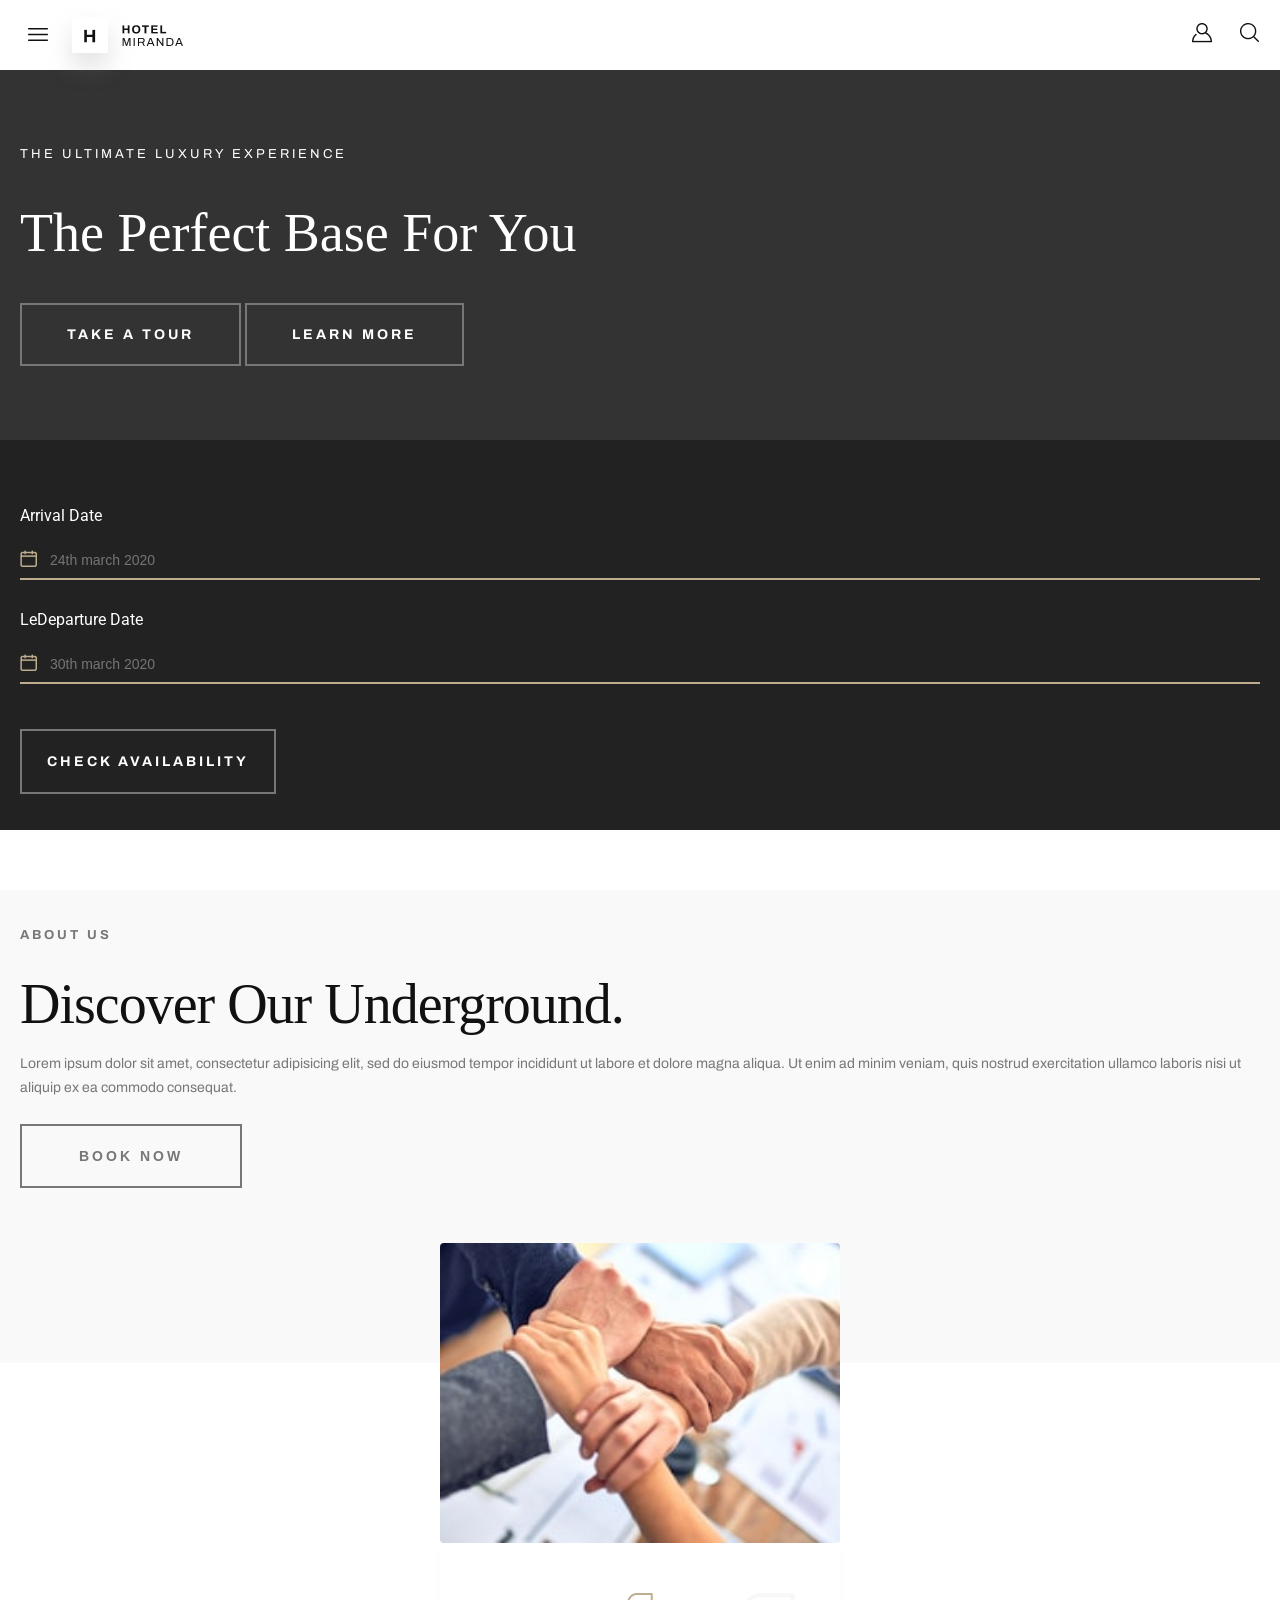
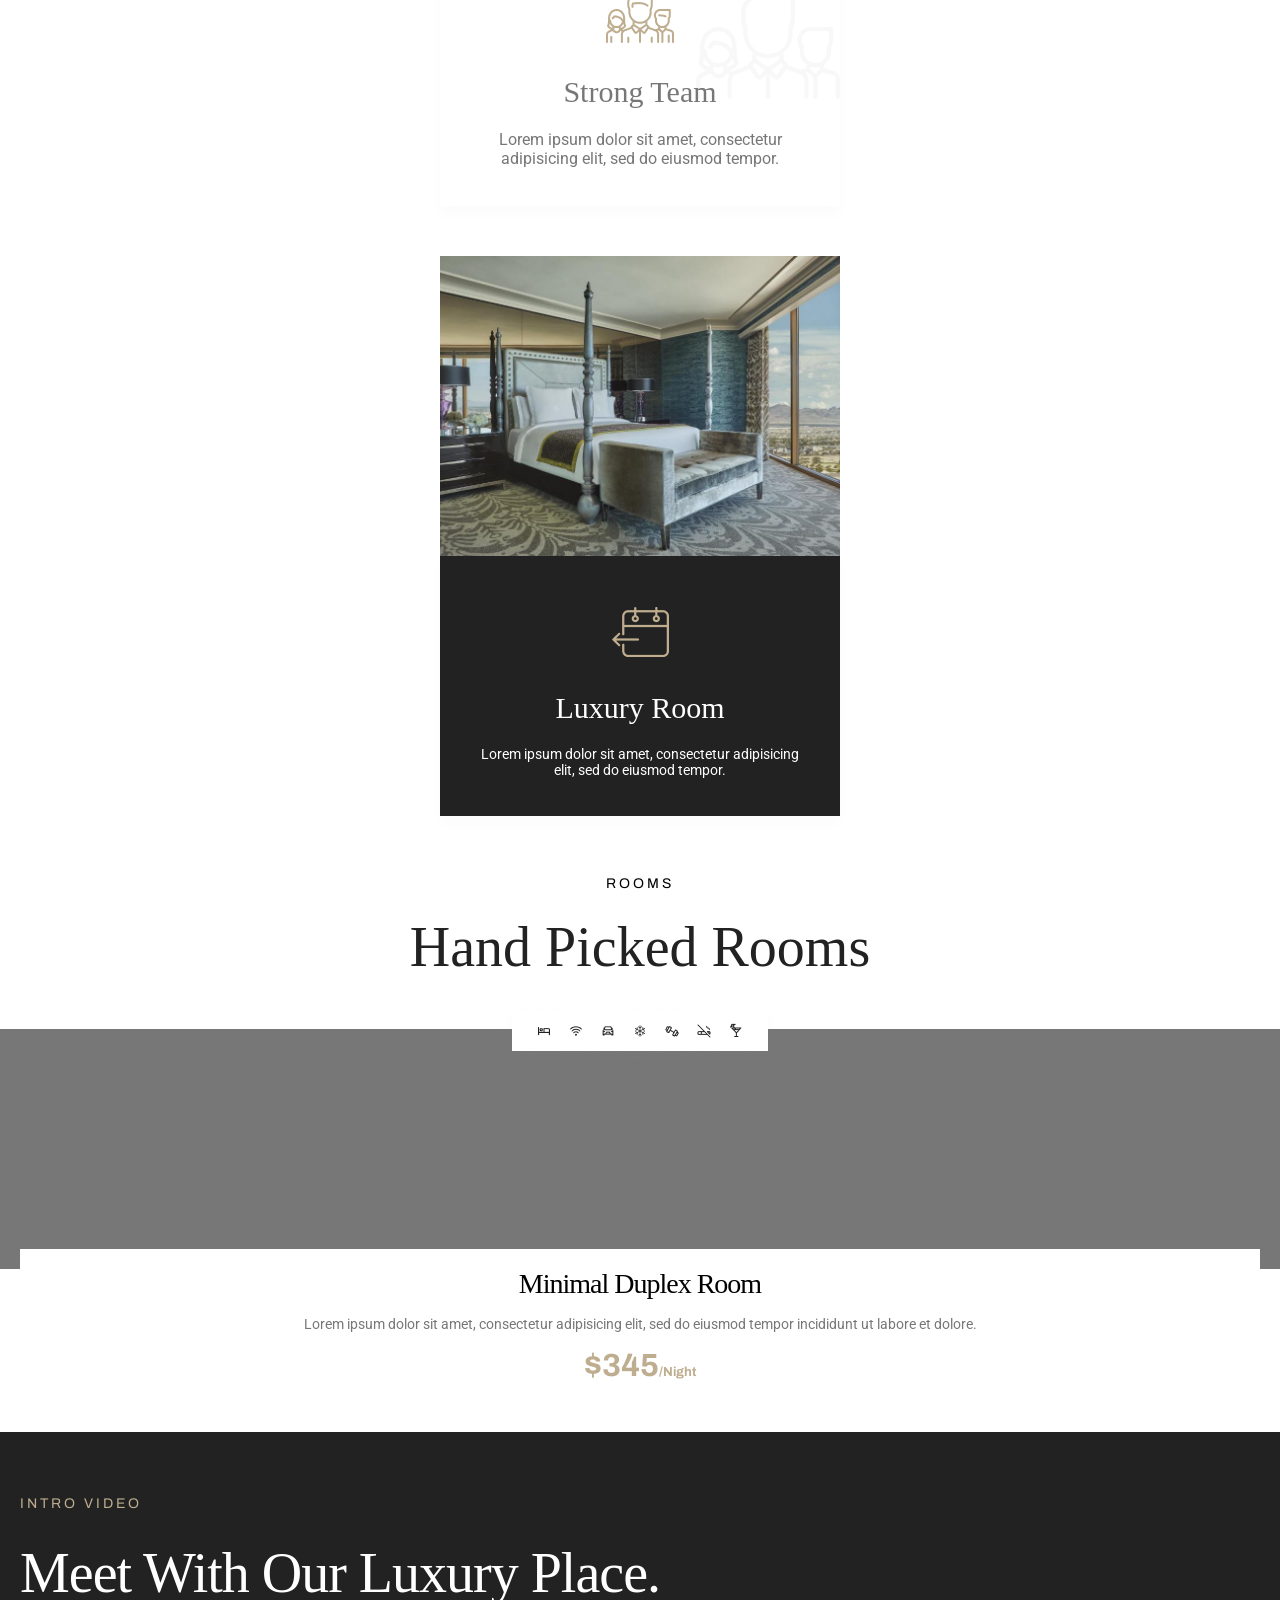
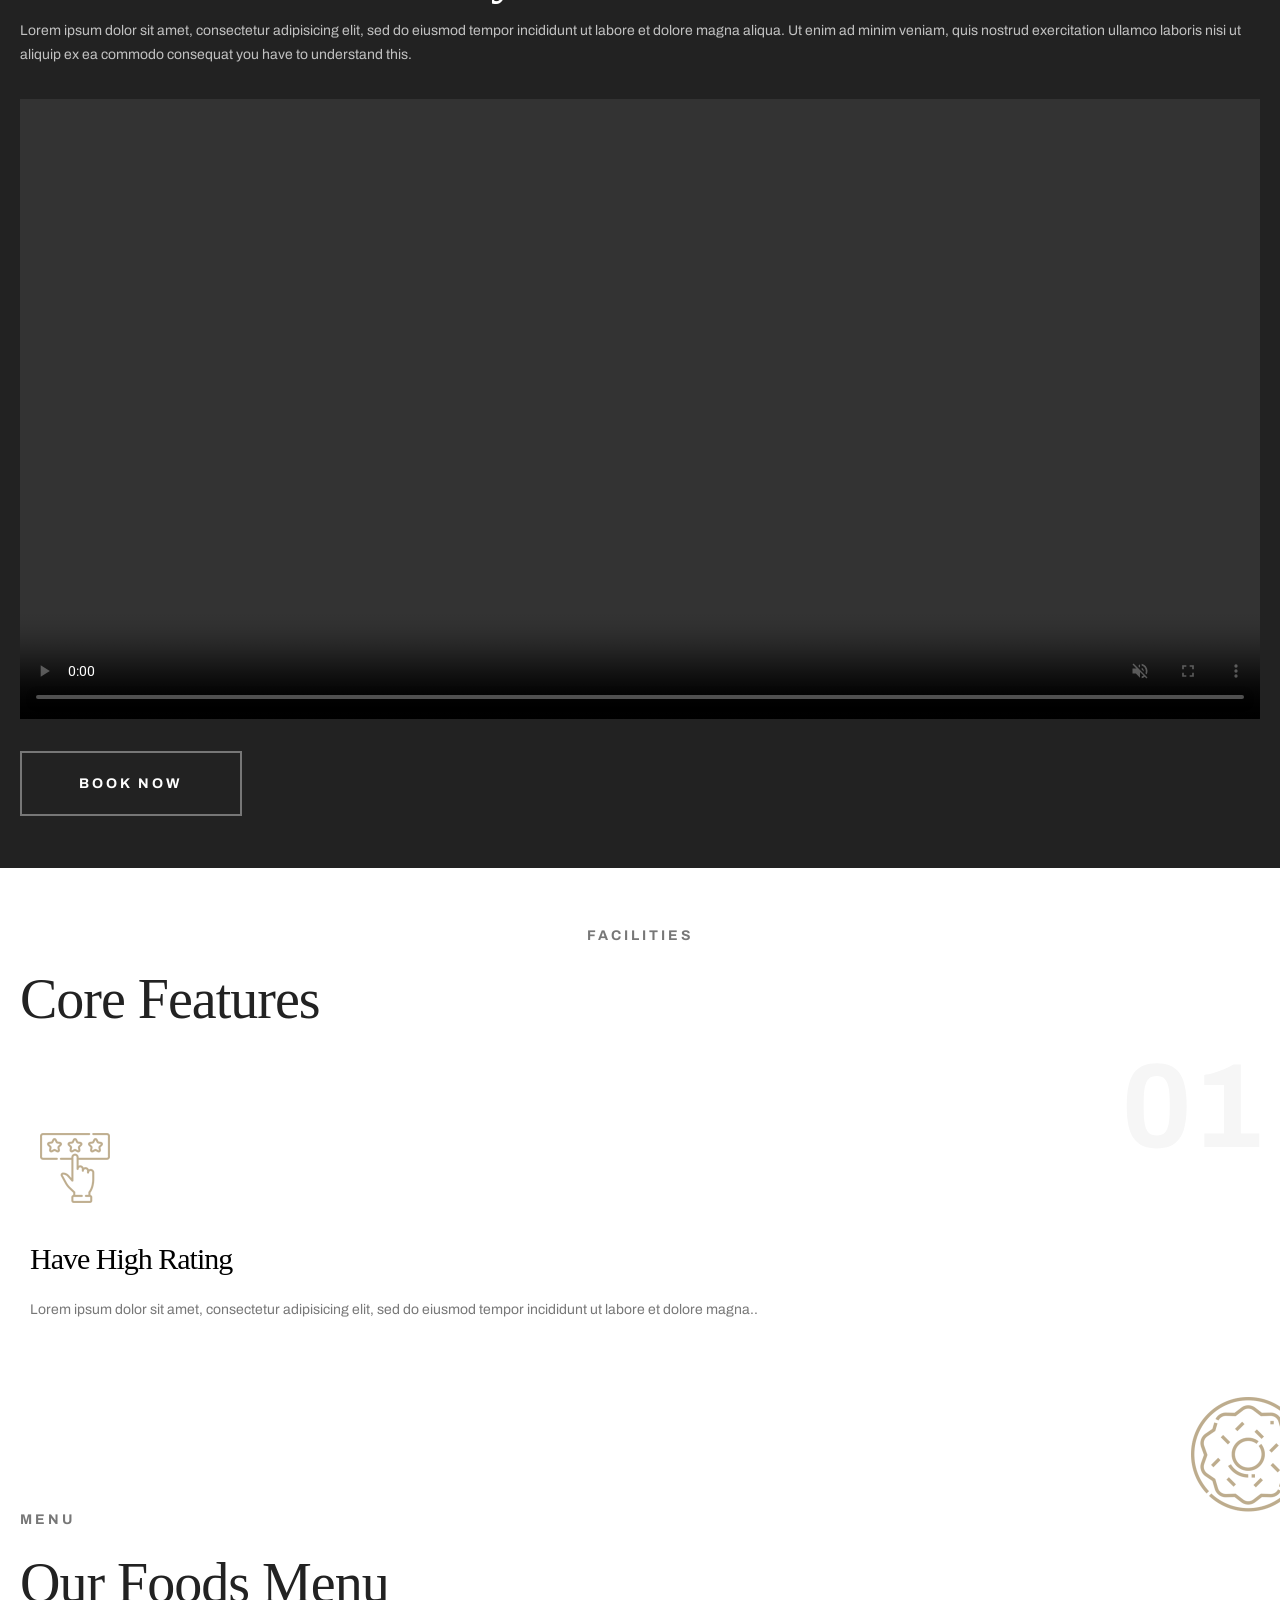
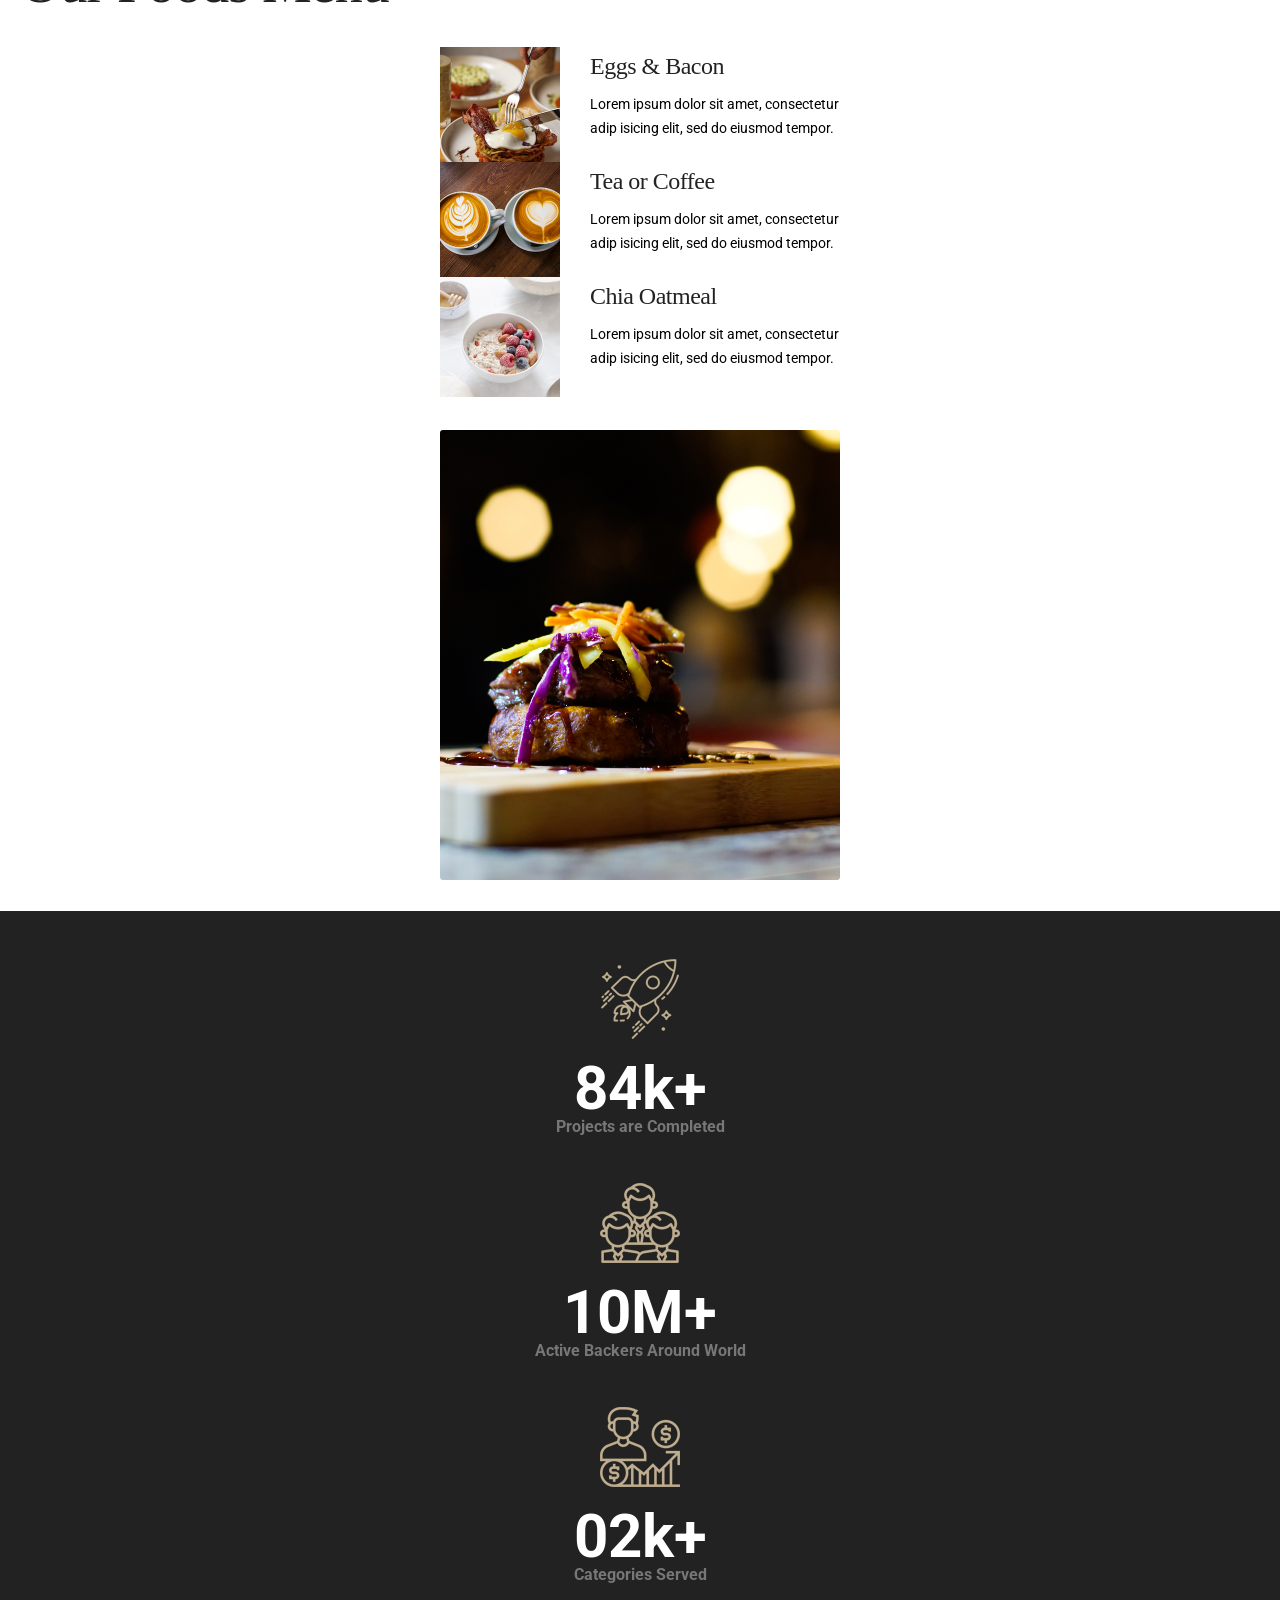
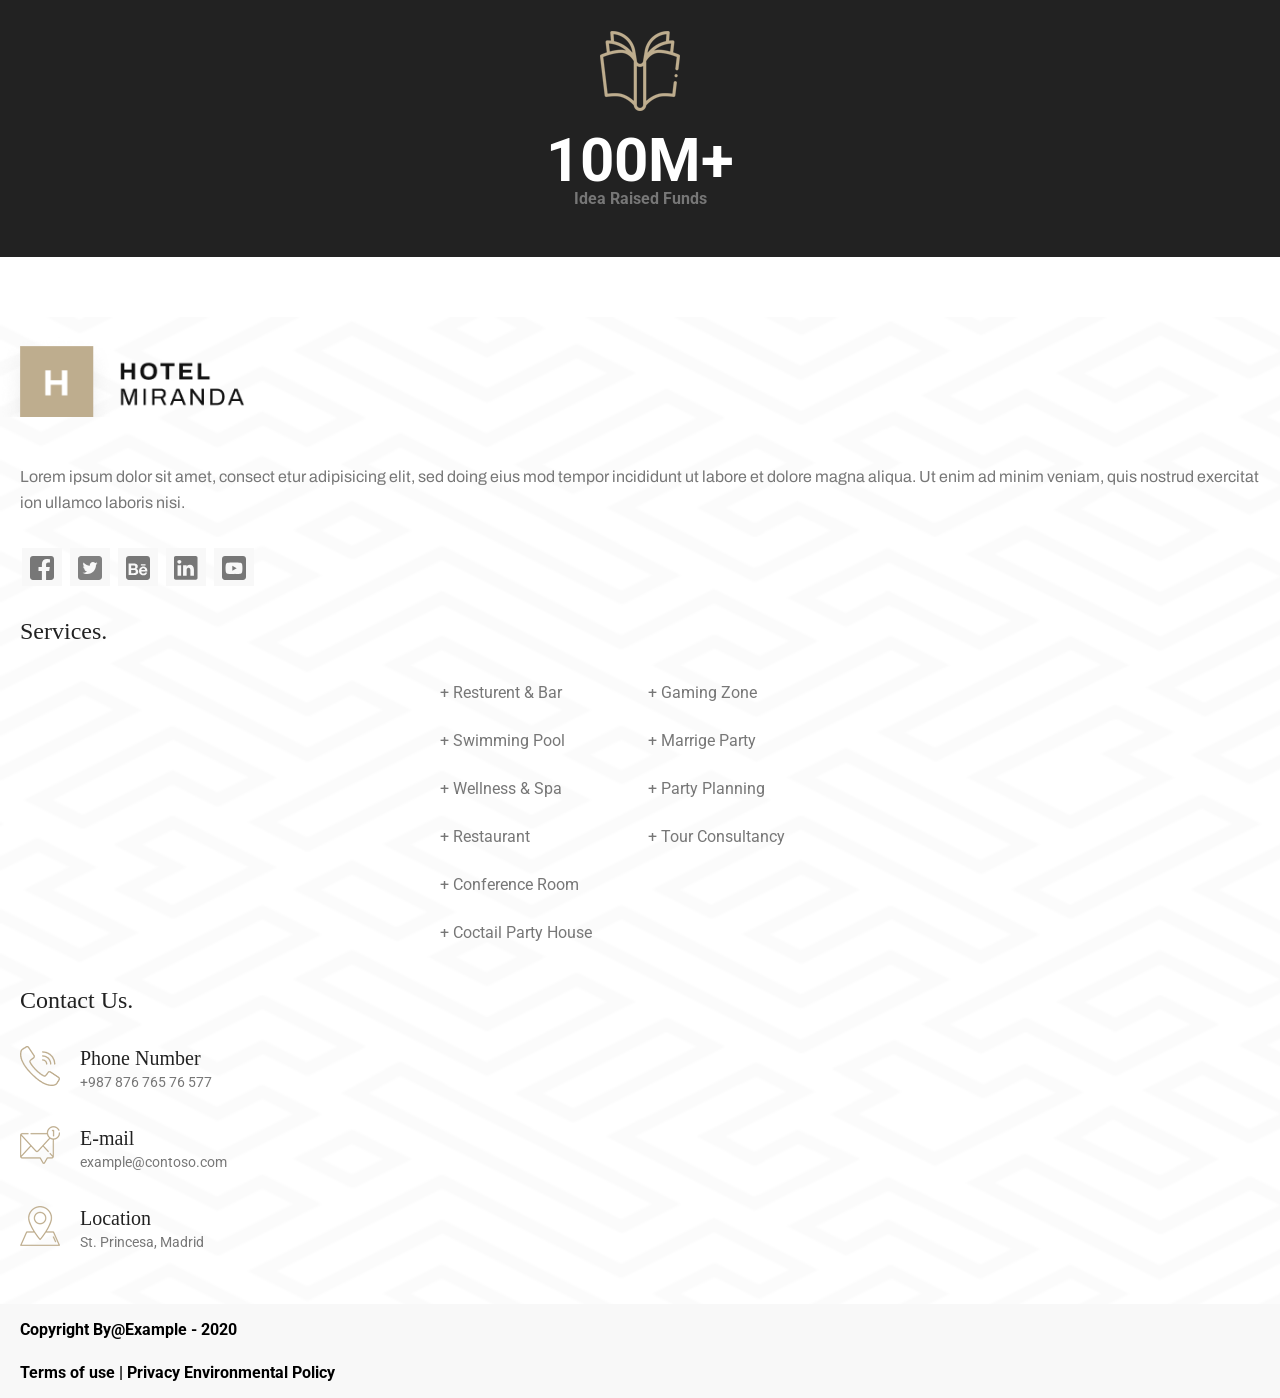
==== public/index.html @ 64ba8efc "Adds images and video" ====
<!DOCTYPE html>
<html lang="en">
  <head>
    <meta charset="UTF-8" />
    <meta http-equiv="X-UA-Compatible" content="IE=edge" />
    <meta name="viewport" content="width=device-width, initial-scale=1.0" />
    <link rel="stylesheet" href="../src/styles/css/style.css">
    <title>Hotel Miranda</title>
  </head>
  <body>
    <div class="navbar">
      <img class="navbar__burger" src="../src/assets/icons/menu-burger.png" />
      <img class="navbar__close hidden" src="../src/assets/icons/menu-close.png"/>
      <div class="navbar__logo__bg">
        <img class="navbar__logo__bg__h" src="../src/assets/icons/h.png" alt="logo">
      </div>
      <img class="navbar__logo__title" src="../src/assets/icons/navbar-miranda.png" alt="Hotel Miranda">
      <img class="navbar__user" src="../src/assets/icons/user.png" alt="user logo">
      <img class="navbar__search" src="../src/assets/icons/search.png" alt="search">
      <ul class="navbar__menu hidden">
        <a class="navbar__menu__a" href="#about-us">
          <li class="navbar__menu__li">About Us</li>
        </a>
        <a class="navbar__menu__a" href="#rooms">
          <li class="navbar__menu__li">Rooms</li>
        </a>
        <a class="navbar__menu__a" href="">
          <li class="navbar__menu__li">Offers</li>
        </a>
        <a class="navbar__menu__a" href="">
          <li class="navbar__menu__li">Contact</li>
        </a>
      </ul>
    </div>
    <div class="welcome">
      <p class="welcome__p1">THE ULTIMATE LUXURY EXPERIENCE</p>
      <P class="welcome__p2">The Perfect Base For You</P>
      <button class="welcome__btn welcome__btn--default">TAKE A TOUR</button>
      <button class="welcome__btn">LEARN MORE</button>
    </div>
    <div class="availability">
      <form class="availability__form" action="#">
        <label class="availability__form__label" for="arrival">Arrival Date</label>
        <img src="../src/assets/icons/calendar.png" alt="calendar">
        <input class="availability__form__input" type="text" id="arrival" name="arrival" placeholder="24th march 2020" onfocus="(this.type='date')" onblur="if(this.value==''){this.type='text'}">
        <label class="availability__form__label" for="departure">LeDeparture Date</label>
        <img src="../src/assets/icons/calendar.png" alt="calendar">
        <input class="availability__form__input" type="text" id="departure" name="departure" placeholder="30th march 2020" onfocus="(this.type='date')" onblur="if(this.value==''){this.type='text'}">
        <button class="availability__form__btn" type="none">CHECK AVAILABILITY</button>
      </form>
    </div>
    <div class="about__us" id="about-us">
      <div class="about__us__container1">
        <p class="about__us__container1__p1">ABOUT US</p>
        <p class="about__us__container1__p2">Discover Our Underground.</p>
        <p class="about__us__container1__p3">Lorem ipsum dolor sit amet, consectetur adipisicing 
          elit, sed do eiusmod tempor incididunt ut labore et 
          dolore magna aliqua. Ut enim ad minim veniam, quis 
          nostrud exercitation ullamco laboris nisi ut aliquip ex 
          ea commodo consequat.</p>
          <button class="about__us__container1__btn">BOOK NOW</button>
      </div>
      <div class="about__us__container2">
        <div class="about__us__container2__div about__us__container2__div--img"></div>
        <div class="about__us__container2__div about__us__container2__div--info">
          <img src="../src/assets/icons/team.png" alt="team">
          <p class="about__us__container2__div__p1">Strong Team</p>
          <p class="about__us__container2__div__p2">Lorem ipsum dolor sit amet, consectetur adipisicing elit, sed do eiusmod tempor.</p>
        </div>
      </div>
    </div>
    <div class="rooms" id="rooms">
      <div class="rooms__container1">
        <div class="rooms__container1__div rooms__container1__div--img"></div>
        <div class="rooms__container1__div rooms__container1__div--info">
          <img src="../src/assets/icons/calendar-large.png" alt="team">
          <p class="rooms__container1__div__p1">Luxury Room</p>
          <p class="rooms__container1__div__p2">Lorem ipsum dolor sit amet, consectetur adipisicing elit, sed do eiusmod tempor.</p>
        </div>
      </div>
      <div class="rooms__container2">
        <p class="rooms__container2__p1">ROOMS</p>
        <p class="rooms__container2__p2">Hand Picked Rooms</p>
        <img class="rooms__container2__img" src="../src/assets/icons/room-services.png" alt="">
        <div class="rooms__container2__slider"></div>
        <div class="rooms__container2__description">
          <p class="rooms__container2__description__p1">Minimal Duplex Room</p>
          <p class="rooms__container2__description__p2">Lorem ipsum dolor sit amet, consectetur adipisicing elit, sed do eiusmod tempor incididunt ut labore et dolore.</p>
          <p class="rooms__container2__description__p3">$345<label class="rooms__container2__description__p3--mini">/Night</label></p>
        </div>
      </div>
    </div>
    <div class="video">
      <p class="video__p1">INTRO VIDEO</p>
      <p class="video__p2">Meet With Our Luxury Place.</p>
      <p class="video__p3">Lorem ipsum dolor sit amet, consectetur adipisicing 
        elit, sed do eiusmod tempor incididunt ut labore et 
        dolore magna aliqua. Ut enim ad minim veniam, quis 
        nostrud exercitation ullamco laboris nisi ut aliquip ex 
        ea commodo consequat you have to understand this.</p>
      <video class="video__intro" src="../src/assets/video/intro.mp4" muted controls width="320"></video>
      <button class="video__btn">BOOK NOW</button>
    </div>
    <div class="facilities">
      <p class="facilities__p1">FACILITIES</p>
      <p class="facilities__p2">Core Features</p>
      <div class="facilities__container">
        <img class="facilities__container__img" src="../src/assets/icons/stars.png" alt="">
        <p class="facilities__container__p1">Have High Rating</p>
        <p class="facilities__container__p2">Lorem ipsum dolor sit amet, consectetur 
          adipisicing elit, sed do eiusmod tempor 
          incididunt ut labore et dolore magna..</p>
      </div>
    </div>
    <div class="menu">
      <div class="menu__img1"></div>
      <p class="menu__p1">MENU</p>
      <p class="menu__p2">Our Foods Menu</p>
      <div class="menu__div1">
        <div class="menu__div1__food">
          <img class="menu__div1__food__img" src="../src/assets/img/menu-bacon2.jpeg" alt="Eggs and bacon">
          <p class="menu__div1__food__p1">Eggs & Bacon</p>
          <p class="menu__div1__food__p2">Lorem ipsum dolor sit amet, consectetur adip isicing elit, sed do eiusmod tempor.</p>
        </div>
        <div class="menu__div1__food">
          <img class="menu__div1__food__img" src="../src/assets/img/menu-coffee.jpeg" alt="Coffee cups">
          <p class="menu__div1__food__p1">Tea or Coffee</p>
          <p class="menu__div1__food__p2">Lorem ipsum dolor sit amet, consectetur adip isicing elit, sed do eiusmod tempor.</p>
        </div>
        <div class="menu__div1__food">
          <img class="menu__div1__food__img" src="../src/assets/img/menu-oatmeal.jpeg" alt="Oatmeal">
          <p class="menu__div1__food__p1">Chia Oatmeal</p>
          <p class="menu__div1__food__p2">Lorem ipsum dolor sit amet, consectetur adip isicing elit, sed do eiusmod tempor.</p>
        </div>
      </div>
      <div class="menu__div2"></div>
    </div>
    <div class="counter">
      <div class="counter__div">
        <img src="../src/assets/icons/spaceship.png" alt="">
        <p class="counter__div__p1">84k+</p>
        <p class="counter__div__p2">Projects are Completed</p>
      </div>
      <div class="counter__div">
        <img src="../src/assets/icons/team-main.png" alt="">
        <p class="counter__div__p1">10M+</p>
        <p class="counter__div__p2">Active Backers Around World</p>
      </div>
      <div class="counter__div">
        <img src="../src/assets/icons/grow.png" alt="">
        <p class="counter__div__p1">02k+</p>
        <p class="counter__div__p2">Categories Served</p>
      </div>
      <div class="counter__div">
        <img src="../src/assets/icons/book.png" alt="">
        <p class="counter__div__p1">100M+</p>
        <p class="counter__div__p2">Idea Raised Funds</p>
      </div>
    </div>
    <div class="footer">
      <div class="footer__logo"></div>
      <p class="footer__description">
        Lorem ipsum dolor sit amet, consect etur 
        adipisicing elit, sed doing eius mod tempor 
        incididunt ut labore et dolore magna aliqua. Ut 
        enim ad minim veniam, quis nostrud exercitat 
        ion ullamco laboris nisi.
      </p>
      <div class="footer__social">
        <div class="footer__social__div">
          <img src="../src/assets/icons/social-fb.svg" alt="facebook">
        </div>
        <div class="footer__social__div">
          <img src="../src/assets/icons/social-tw.svg" alt="twitter">
        </div>
        <div class="footer__social__div">
          <img src="../src/assets/icons/social-be.svg" alt="behance">
        </div>
        <div class="footer__social__div">
          <img src="../src/assets/icons/social-in.svg" alt="linkedin">
        </div>
        <div class="footer__social__div">
          <img src="../src/assets/icons/social-yt.svg" alt="youtube">
        </div>
      </div>
      <p class="footer__title">Services.</p>
      <ul>
        <li>+ Resturent & Bar</li>
        <li>+ Swimming Pool</li>
        <li>+ Wellness & Spa</li>
        <li>+ Restaurant</li>
        <li>+ Conference Room</li>
        <li>+ Coctail Party House</li>
        <li>+ Gaming Zone</li>
        <li>+ Marrige Party</li>
        <li>+ Party Planning</li>
        <li>+ Tour Consultancy</li>
        <li style="opacity: 0;">.</li>
      </ul>
      <p class="footer__title">Contact Us.</p>
      <div class="footer__contact">
        <img src="../src/assets/icons/phone.png" alt="phone logo">
        <p class="footer__contact__p1">Phone Number</p>
        <p class="footer__contact__p2">+987 876 765 76 577</p>
      </div>
      <div class="footer__contact">
        <img src="../src/assets/icons/message.png" alt="phone logo">
        <p class="footer__contact__p1">E-mail</p>
        <p class="footer__contact__p2">example@contoso.com</p>
      </div>
      <div class="footer__contact">
        <img src="../src/assets/icons/map.png" alt="phone logo">
        <p class="footer__contact__p1">Location</p>
        <p class="footer__contact__p2">St. Princesa, Madrid</p>
      </div>
    </div>
    <div class="footer__copyright">
      <p class="footer__copyright__p1">Copyright By@Example - 2020</p>
      <p>Terms of use | Privacy Environmental Policy</p>
    </div>
  </body>
</html>
---- src/styles/css/style.css ----
@import url("https://fonts.googleapis.com/css2?family=Archivo:wght@400;700&family=Old+Standard+TT:wght@400;700&family=Roboto:wght@400;700&display=swap");
* {
  /* border: 0.1px solid; */
  box-sizing: border-box;
  margin: 0;
  padding: 0;
  --archivo-font: "Archivo", sans-serif;
  --roboto-font: "Roboto", sans-serif;
  --tt-font: "Old Standard TT", serif;
  --white-color: #FFFFFF;
  --darkwhite-color: #F8F8F8;
  --darkestwhite-color: #F9F9F9;
  --black-color: #111111;
  --darkgray-color: #222222;
  --gray-color: #333333;
  --lightgray-color: #777777;
  --lightestgray-color: #C2C2C2;
  --gold-color: #BEAD8E;
}

body {
  min-width: 320px;
  font-family: var(--tt-font);
}

.hidden {
  display: none;
}

.navbar {
  width: 100%;
  height: 70px;
  top: 0;
  background: var(--white-color);
  box-shadow: 0px 4px 4px rgba(0, 0, 0, 0.29);
}

.navbar__burger {
  position: absolute;
  margin: 28px;
}

.navbar__close {
  position: absolute;
  width: 32px;
  height: 32px;
  margin: 20px;
}

.navbar__logo__bg {
  position: absolute;
  width: 36px;
  height: 36px;
  margin: 17px 72px;
  background: var(--white-color);
  box-shadow: 0px 14px 24px rgba(139, 139, 139, 0.25);
}

.navbar__logo__bg__h {
  padding: 11.5px;
}

.navbar__logo__title {
  margin: 25px 122px;
}

.navbar__user {
  position: absolute;
  top: 23px;
  right: 68px;
}

.navbar__search {
  position: absolute;
  top: 23px;
  right: 20px;
}

.navbar__menu {
  background-color: white;
}

.navbar__menu__li {
  list-style: none;
  color: var(--black-color);
  margin: 21px;
}

.navbar__menu__a {
  text-decoration: none;
  font-family: var(--archivo-font);
}

.welcome {
  background-color: var(--gray-color);
  color: var(--white-color);
  padding: 20px 20px 50px 20px;
}
.welcome__p1 {
  width: 90%;
  font-family: var(--archivo-font);
  font-size: 13px;
  letter-spacing: 3px;
  line-height: 18px;
  padding: 55px 0 40px 0;
}
.welcome__p2 {
  font-size: 54px;
  line-height: 60px;
  padding-bottom: 40px;
}
.welcome__btn {
  padding: 22px 45px;
  margin-bottom: 24px;
  font-family: var(--archivo-font);
  font-size: 14px;
  font-weight: 700;
  letter-spacing: 3px;
  background-color: var(--gray-color);
  border: 2px solid var(--lightgray-color);
  color: var(--white-color);
}
.welcome__btn:hover {
  background-color: var(--gold-color);
  border: 2px solid var(--gold-color);
}

.availability {
  background-color: var(--darkgray-color);
  color: var(--white-color);
  font-family: var(--roboto-font);
  padding: 0 20px 0 20px;
}
.availability__form {
  padding: 36px 0;
}
.availability__form__label {
  display: block;
  margin-top: 30px;
  margin-bottom: 25px;
}
.availability__form img {
  position: absolute;
}
.availability__form__input {
  width: 100%;
  background-color: var(--darkgray-color);
  color: var(--gold-color);
  border: none;
  border-bottom: 2px solid var(--gold-color);
  padding-bottom: 10px;
  padding-left: 30px;
  font-size: 14px;
}
.availability__form__btn {
  background-color: var(--darkgray-color);
  color: var(--white-color);
  font-family: var(--archivo-font);
  font-size: 14px;
  font-weight: 700;
  letter-spacing: 3px;
  border: 2px solid var(--lightgray-color);
  margin-top: 45px;
  padding: 23px 25px;
}
.availability__form__btn:hover {
  background-color: var(--gold-color);
  border: 2px solid var(--gold-color);
}

.about__us {
  margin-top: 60px;
  font-family: var(--archivo-font);
  color: var(--lightgray-color);
}
.about__us__container1 {
  background-color: var(--darkestwhite-color);
  padding: 38px 20px 175px 20px;
}
.about__us__container1__p1 {
  font-size: 13px;
  letter-spacing: 3px;
  font-weight: 700;
}
.about__us__container1__p2 {
  font-family: var(--tt-font);
  color: var(--black-color);
  font-size: 56px;
  margin-top: 30px;
  letter-spacing: -1px;
}
.about__us__container1__p3 {
  font-size: 14px;
  line-height: 24px;
  margin-top: 16px;
}
.about__us__container1__btn {
  font-size: 14px;
  font-weight: 700;
  letter-spacing: 3px;
  padding: 22px 57px;
  border: 2px solid var(--lightgray-color);
  background-color: var(--darkestwhite-color);
  color: var(--lightgray-color);
  margin-top: 24px;
}
.about__us__container1__btn:hover {
  color: var(--white-color);
  background-color: var(--gold-color);
  border: 2px solid var(--gold-color);
}
.about__us__container2 {
  background-color: var(--white-color);
  padding: 50px;
}
.about__us__container2__div {
  max-width: 400px;
  margin: 0 auto;
}
.about__us__container2__div--img {
  background-image: url(../../../src/assets/img/strong-team.jpeg);
  background-repeat: no-repeat;
  background-size: cover;
  background-position: bottom;
  border-radius: 4px;
  height: 300px; /*********************************************************** REPLACE WITH PHOTO */
  background-color: var(--lightgray-color);
  margin-top: -170px;
}
.about__us__container2__div--info {
  background-image: url("../../../src/assets/icons/team-bg.png");
  background-repeat: no-repeat;
  background-position: right 50px;
  text-align: center;
  padding: 50px 35px 38px 35px;
  box-shadow: 0px 8px 16px rgba(34, 34, 34, 0.02);
}
.about__us__container2__div__p1 {
  font-family: var(--tt-font);
  font-size: 30px;
  margin-top: 29px;
  margin-bottom: 21px;
}
.about__us__container2__div__p2 {
  font-family: var(--roboto-font);
}

.rooms__container1 {
  background-color: var(--white-color);
  color: var(--white-color);
  padding: 0 50px;
}
.rooms__container1__div {
  max-width: 400px;
  margin: 0 auto;
}
.rooms__container1__div--img {
  background-image: url(../../../src/assets/img/room-luxury.jpeg);
  background-repeat: no-repeat;
  background-size: cover;
  background-position: center;
  height: 300px; /*********************************************************** REPLACE WITH PHOTO */
  background-color: var(--lightgray-color);
}
.rooms__container1__div--info {
  background-color: var(--darkgray-color);
  text-align: center;
  padding: 50px 35px 38px 35px;
  box-shadow: 0px 8px 16px rgba(34, 34, 34, 0.02);
}
.rooms__container1__div__p1 {
  font-family: var(--tt-font);
  font-size: 30px;
  margin-top: 29px;
  margin-bottom: 21px;
}
.rooms__container1__div__p2 {
  font-family: var(--roboto-font);
  font-size: 14px;
}
.rooms__container2 {
  text-align: center;
  padding-top: 60px;
}
.rooms__container2__p1 {
  font-family: var(--archivo-font);
  font-size: 14px;
  letter-spacing: 3px;
  padding-bottom: 24px;
}
.rooms__container2__p2 {
  color: var(--darkgray-color);
  font-size: 56px;
  margin-bottom: 24px;
}
.rooms__container2__slider {
  background-color: var(--lightgray-color);
  height: 240px;
  margin-top: -50px;
}
.rooms__container2__description {
  background-color: var(--white-color);
  padding: 19px 24px;
  margin: -20px 20px 30px 20px;
}
.rooms__container2__description__p1 {
  font-size: 28px;
  letter-spacing: -1px;
  margin-bottom: 12px;
}
.rooms__container2__description__p2 {
  color: var(--lightgray-color);
  font-family: var(--roboto-font);
  font-size: 14px;
  line-height: 24px;
  margin-bottom: 12px;
}
.rooms__container2__description__p3 {
  color: var(--gold-color);
  font-family: var(--archivo-font);
  font-weight: 700;
  font-size: 32px;
}
.rooms__container2__description__p3--mini {
  font-size: 13px;
}

.video {
  background-color: var(--darkgray-color);
  color: var(--white-color);
  font-size: 14px;
  padding: 64px 20px 52px;
}
.video__p1 {
  font-family: var(--archivo-font);
  color: var(--gold-color);
  letter-spacing: 3px;
  padding-bottom: 32px;
}
.video__p2 {
  font-size: 56px;
  line-height: 60px;
  letter-spacing: -1px;
  padding-bottom: 16px;
}
.video__p3 {
  color: var(--lightestgray-color);
  font-family: var(--archivo-font);
  line-height: 24px;
  padding-bottom: 32px;
}
.video__intro {
  display: block;
  min-width: 100%;
  background-color: var(--lightestgray-color);
  margin: 0 auto;
}
.video__btn {
  background-color: var(--darkgray-color);
  color: var(--white-color);
  font-family: var(--archivo-font);
  font-size: 14px;
  font-weight: 700;
  letter-spacing: 3px;
  border: 2px solid var(--lightgray-color);
  margin-top: 32px;
  padding: 23px 57px;
}
.video__btn:hover {
  background-color: var(--gold-color);
  border: 2px solid var(--gold-color);
}

.facilities {
  margin-top: 40px;
  padding: 20px;
}
.facilities__p1 {
  text-align: center;
  font-family: var(--archivo-font);
  font-size: 14px;
  font-weight: 700;
  letter-spacing: 3px;
  color: var(--lightgray-color);
  margin-bottom: 24px;
}
.facilities__p2 {
  font-size: 56px;
  letter-spacing: -1px;
  color: var(--darkgray-color);
}
.facilities__container {
  margin-top: 32px;
  padding: 10px;
  background-image: url(../../../src/assets/img/01-bg.svg);
  background-repeat: no-repeat;
  background-position: top right;
}
.facilities__container__img {
  padding: 60px 0 35px 10px;
}
.facilities__container__p1 {
  font-size: 30px;
  letter-spacing: -1px;
  padding-bottom: 26px;
}
.facilities__container__p2 {
  color: var(--lightgray-color);
  font-family: var(--archivo-font);
  font-size: 14px;
  padding-right: 75px;
}

.menu {
  padding: 115px 20px 0 20px;
  margin: 50px auto 0 auto;
  background-image: url(../../../src/assets/icons/donut.png);
  background-repeat: no-repeat;
  background-position: top right;
}
.menu__img {
  background-image: url(../../../src/assets/icons/donut.png);
}
.menu__p1 {
  font-family: var(--archivo-font);
  font-size: 14px;
  font-weight: 700;
  letter-spacing: 3px;
  color: var(--lightgray-color);
  margin-bottom: 24px;
}
.menu__p2 {
  font-size: 56px;
  letter-spacing: -1px;
  color: var(--darkgray-color);
  margin-bottom: 32px;
}
.menu__div1 {
  max-width: 400px;
  margin: 0 auto;
}
.menu__div1__food__img {
  position: absolute;
  width: 120px; /****************************************************************************** DELETE WITH PHOTO */
  height: 120px; /***************************************************************************** DELETE WITH PHOTO */
  background-color: var(--lightgray-color); /************************************************** DELETE WITH PHOTO */
  margin-bottom: 16px;
}
.menu__div1__food__p1 {
  padding-top: 6px;
  margin-left: 150px;
  color: var(--darkgray-color);
  font-size: 24px;
  letter-spacing: -0.5px;
}
.menu__div1__food__p2 {
  margin: 12px 0 22px 150px;
  font-family: var(--roboto-font);
  font-size: 14px;
  line-height: 24px;
}
.menu__div2 {
  background-image: url(../../../src/assets/img/dinner2.jpg);
  background-repeat: no-repeat;
  background-size: cover;
  background-position: bottom;
  border-radius: 3px;
  max-width: 400px;
  height: 450px; /********************************************************************************** DELETE WITH PHOTO */
  padding: 20px;
  margin: 60px auto 31px auto;
  background-color: var(--lightgray-color);
}

.counter {
  background-color: var(--darkgray-color);
  font-family: var(--roboto-font);
  text-align: center;
  padding-bottom: 50px;
  margin-bottom: 60px;
}
.counter__div {
  font-weight: 700;
}
.counter__div img {
  margin: 48px 0 16px 0;
}
.counter__div__p1 {
  color: var(--white-color);
  font-size: 60px;
  line-height: 60px;
}
.counter__div__p2 {
  color: var(--lightgray-color);
  font-size: 16px;
  line-height: 16px;
}

.footer {
  left: 0;
  bottom: 0;
  width: 100%;
  padding: 20px;
  background-image: url(../../../src/assets/img/footer-bg.svg);
  background-repeat: no-repeat;
  background-size: cover;
}
.footer__logo {
  width: 245px;
  height: 80px;
  margin-left: -20px;
  background-image: url(../../../src/assets/icons/logo-large.png);
  background-repeat: no-repeat;
  background-size: cover;
}
.footer__description {
  margin-top: 47px;
  font-family: var(--archivo-font);
  font-size: 16px;
  line-height: 26px;
  color: var(--lightgray-color);
}
.footer__social {
  margin-top: 30px;
}
.footer__social__div {
  display: inline-block;
  padding: 8px 8px 2px 8px;
  margin: 2px;
  background-color: var(--darkwhite-color);
}
.footer__social__div:hover {
  background-color: var(--gold-color);
}
.footer__social__div:hover img {
  filter: brightness(200);
}
.footer__title {
  font-size: 24px;
  margin-top: 30px;
  color: var(--darkgray-color);
}
.footer ul {
  min-width: 330px;
  max-width: 400px;
  -moz-columns: 2;
       columns: 2;
  font-family: var(--roboto-font);
  list-style: none;
  color: var(--lightgray-color);
  font-size: 16px;
  line-height: 48px;
  margin: 0 auto;
  margin-top: 24px;
}
.footer__contact {
  width: 200px;
  margin-top: 32px;
  margin-bottom: 30px;
}
.footer__contact img {
  position: absolute;
}
.footer__contact p {
  margin-left: 60px;
  line-height: 24px;
}
.footer__contact__p1 {
  color: var(--darkgray-color);
  font-size: 20px;
  right: 0;
}
.footer__contact__p2 {
  font-family: var(--roboto-font);
  color: var(--lightgray-color);
  font-size: 14px;
}
.footer__copyright {
  width: 100%;
  padding: 16px 20px;
  background-color: var(--darkwhite-color);
  font-family: var(--roboto-font);
  font-size: 16px;
  font-weight: 700;
}
.footer__copyright__p1 {
  margin-bottom: 24px;
}/*# sourceMappingURL=style.css.map */
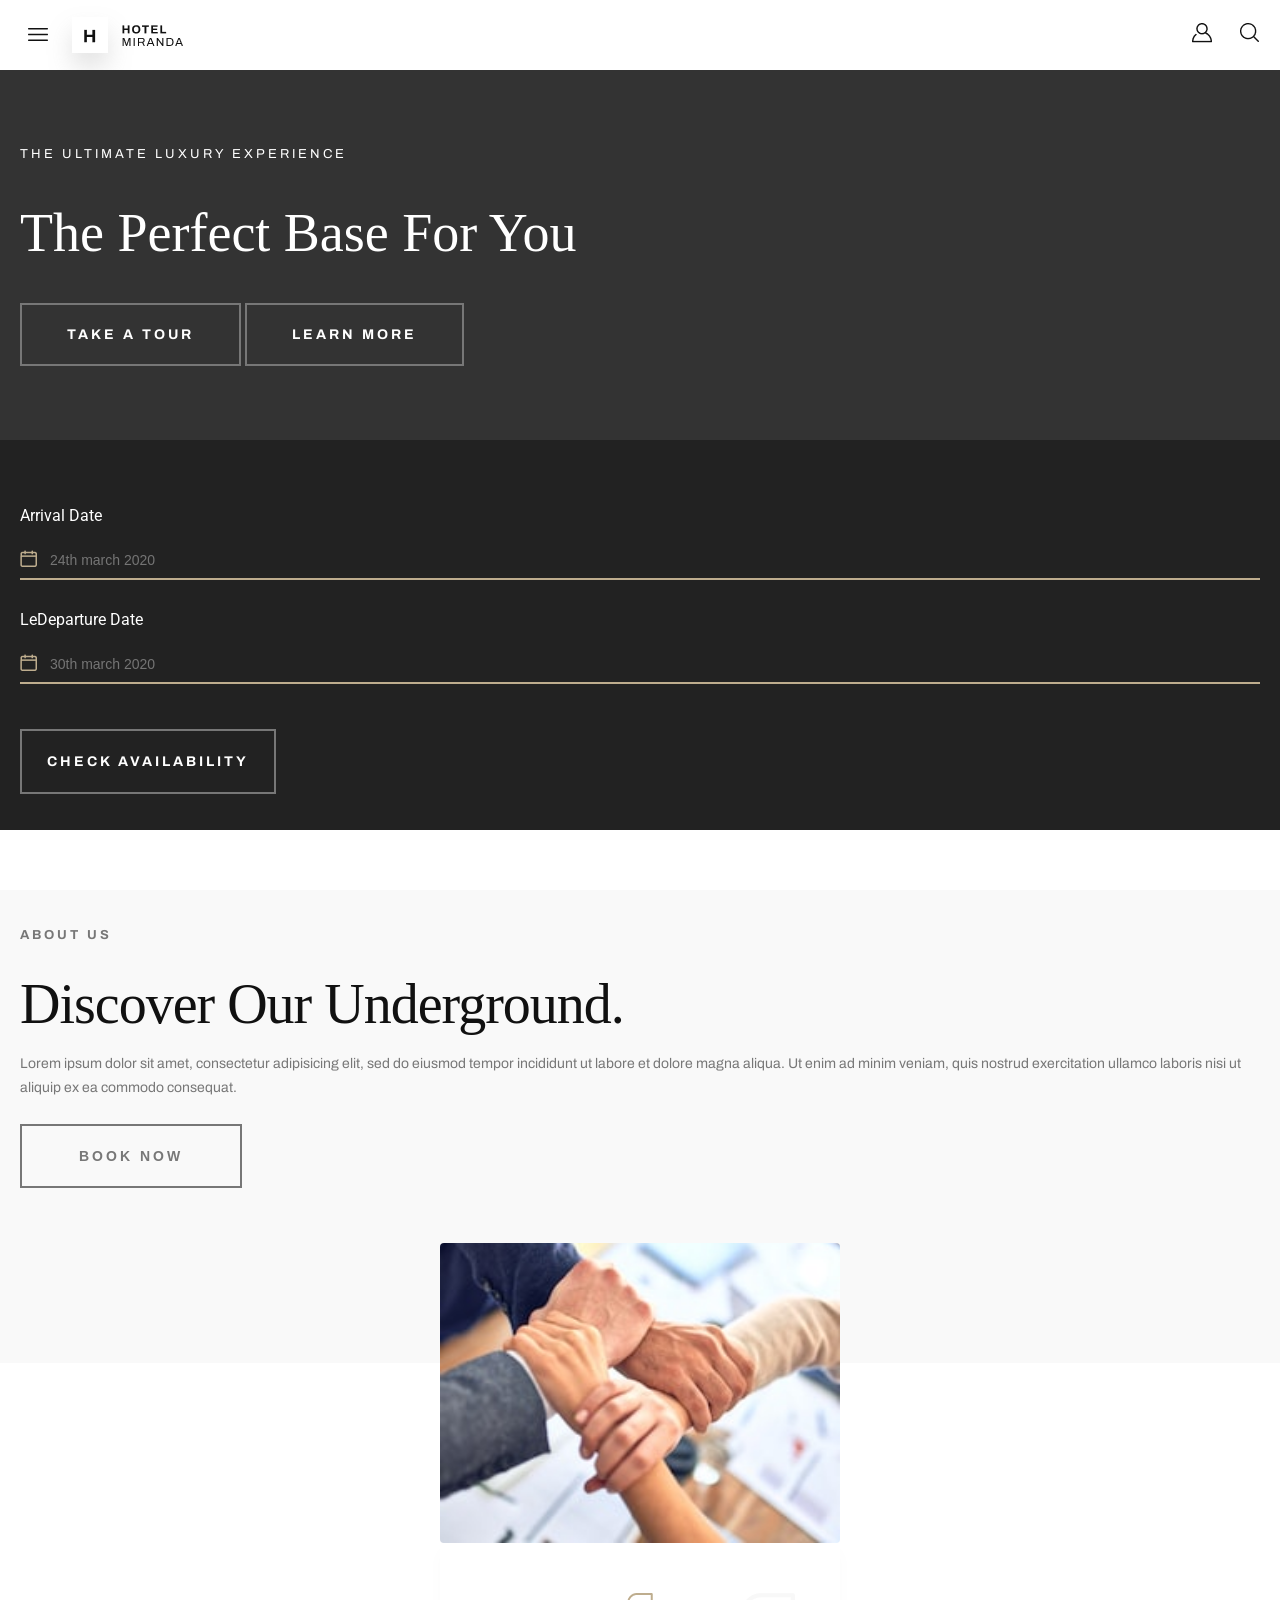
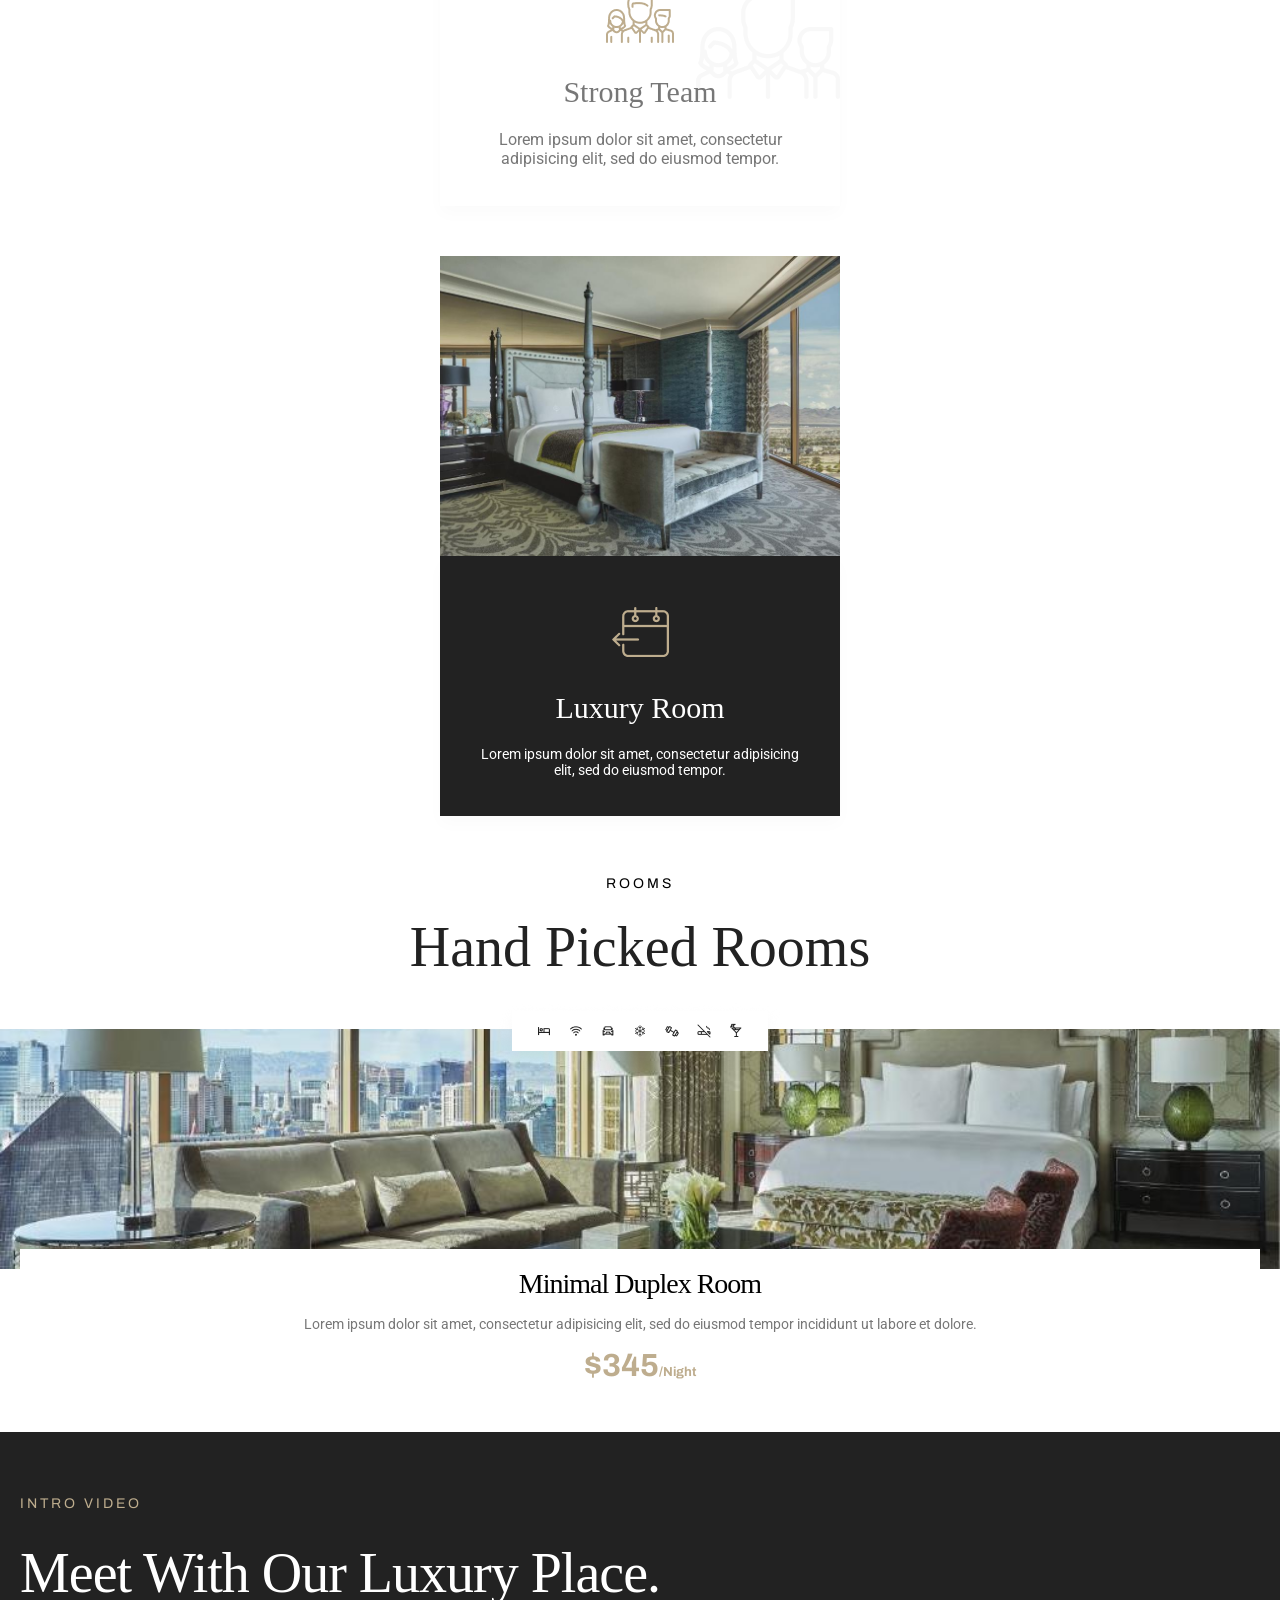
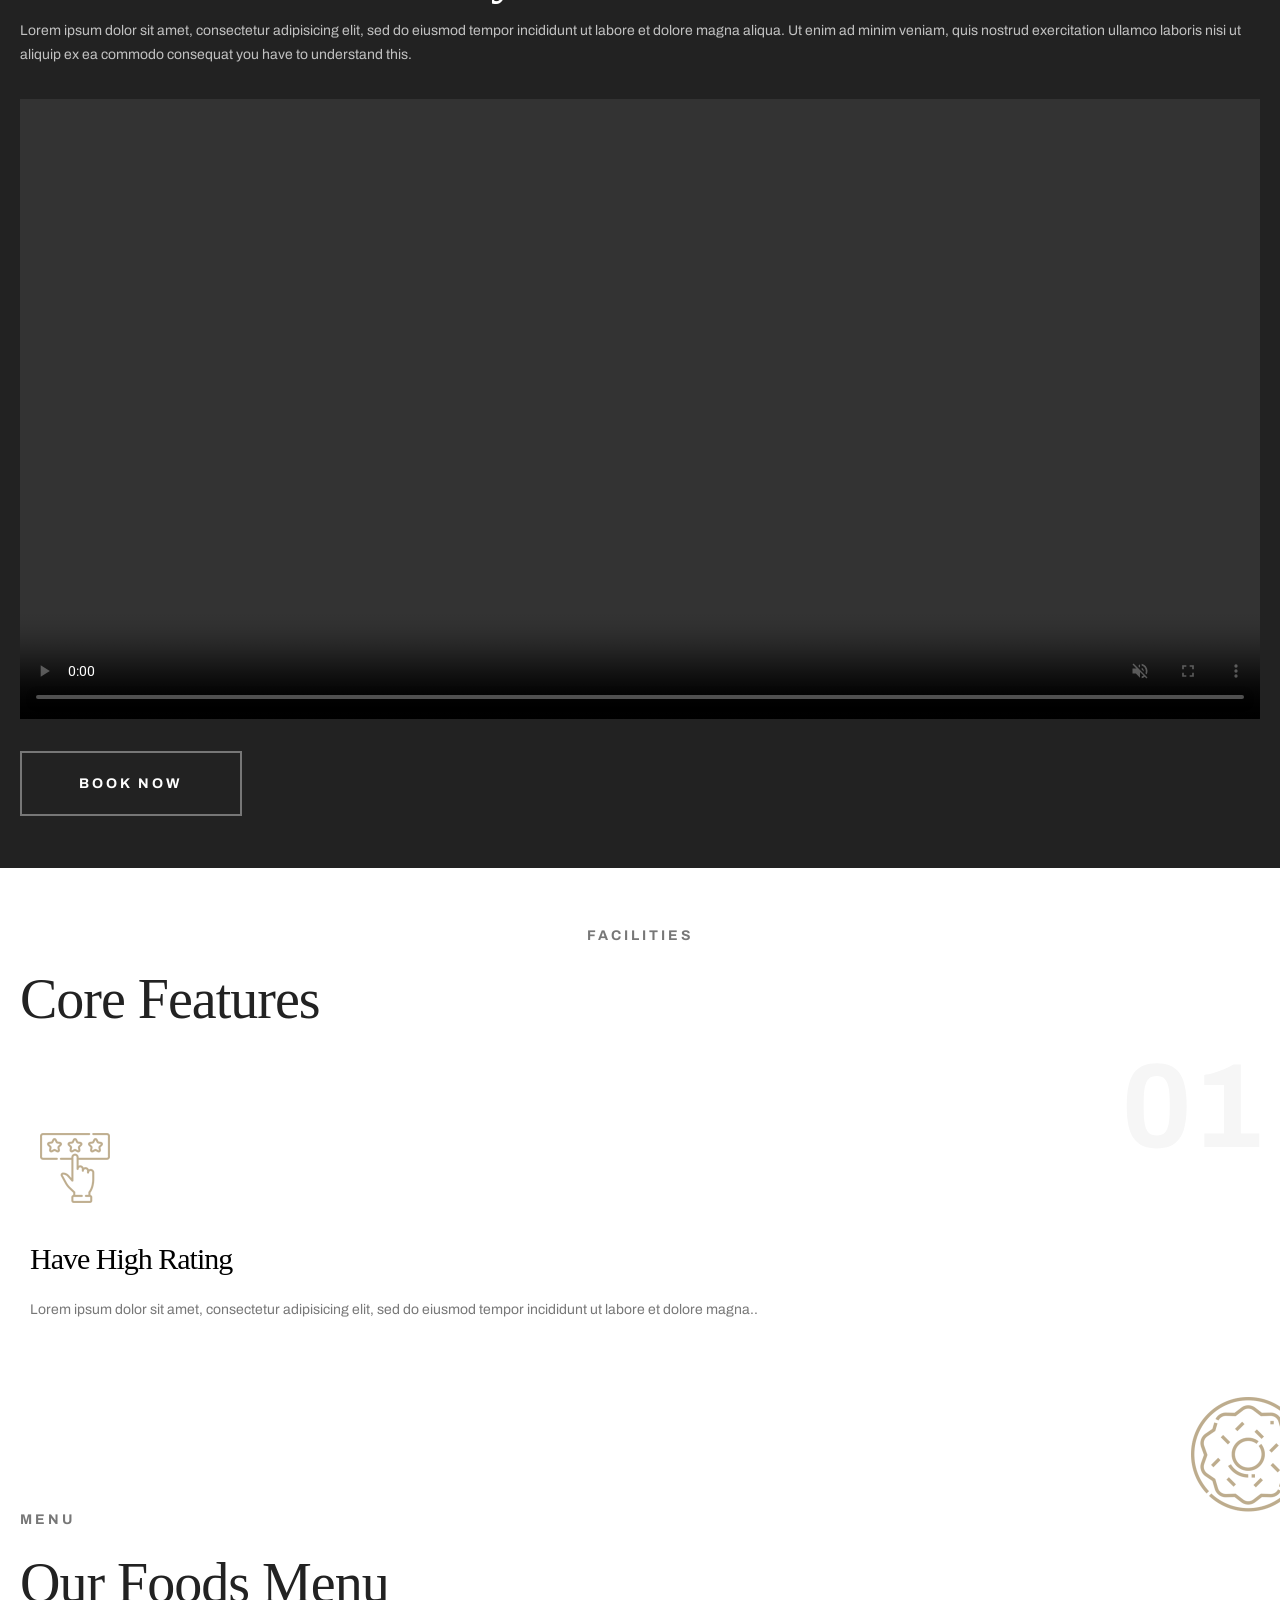
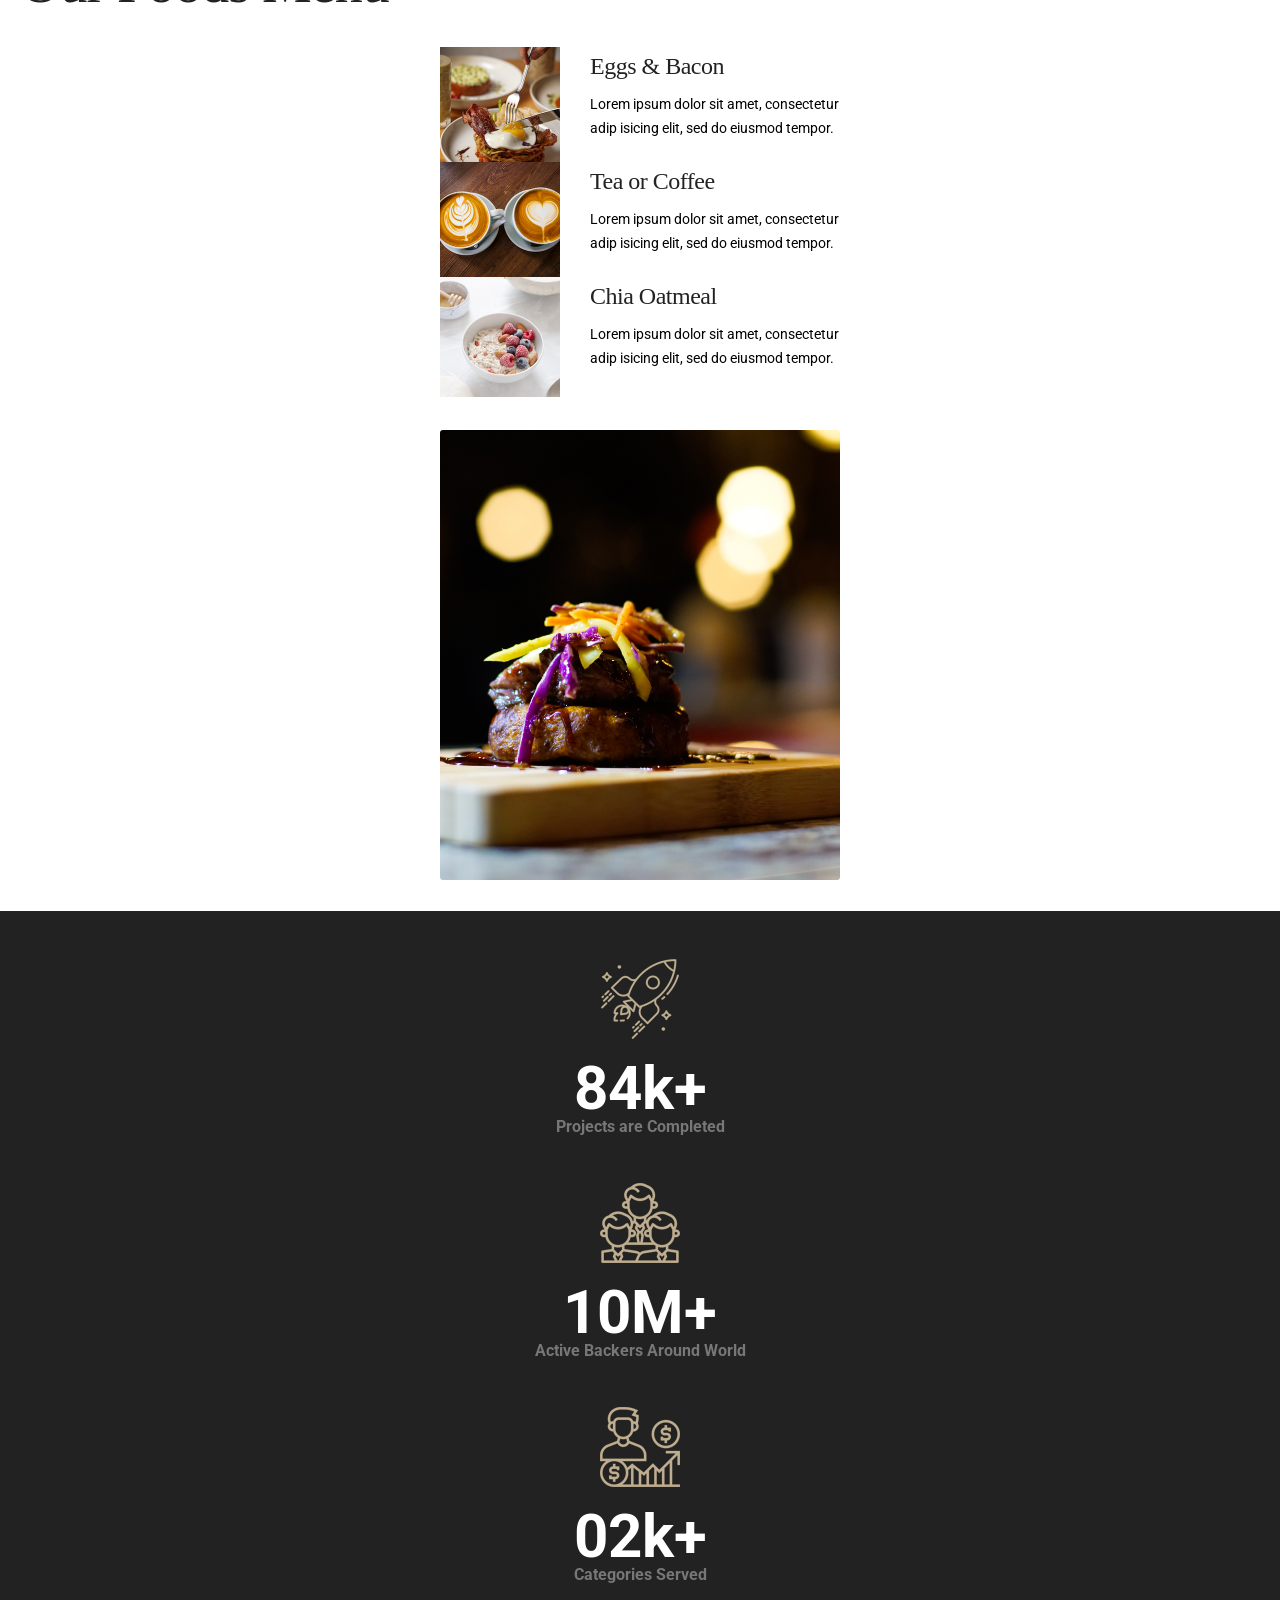
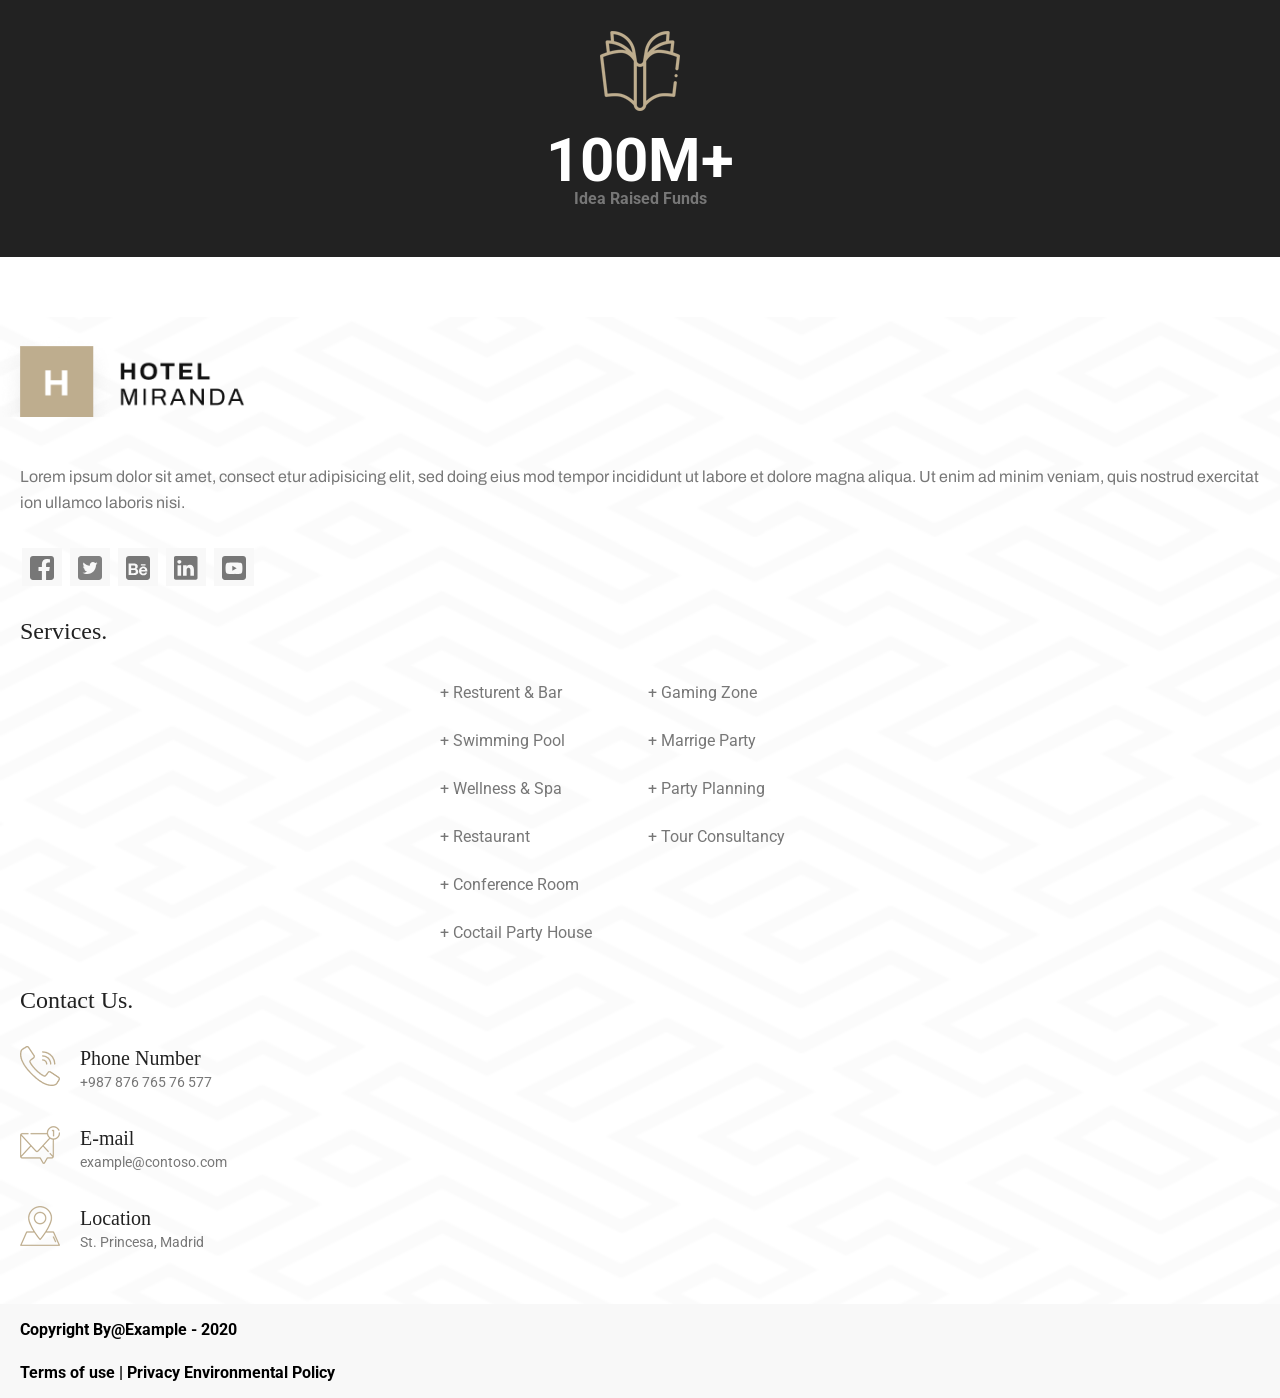
==== commit 2b229339: "update" ====
--- a/public/index.html
+++ b/public/index.html
@@ -34,7 +34,7 @@
     </div>
     <div class="welcome">
       <p class="welcome__p1">THE ULTIMATE LUXURY EXPERIENCE</p>
-      <P class="welcome__p2">The Perfect Base For You</P>
+      <p class="welcome__p2">The Perfect Base For You</p>
       <button class="welcome__btn welcome__btn--default">TAKE A TOUR</button>
       <button class="welcome__btn">LEARN MORE</button>
     </div>
--- a/src/styles/css/style.css
+++ b/src/styles/css/style.css
@@ -92,6 +92,7 @@
 }
 
 .welcome {
+  position: relative;
   background-color: var(--gray-color);
   color: var(--white-color);
   padding: 20px 20px 50px 20px;
@@ -294,6 +295,10 @@
   margin-bottom: 24px;
 }
 .rooms__container2__slider {
+  background-image: url(../../../src/assets/img/room-minimal.jpeg);
+  background-repeat: no-repeat;
+  background-size: cover;
+  background-position: center;
   background-color: var(--lightgray-color);
   height: 240px;
   margin-top: -50px;
@@ -585,4 +590,30 @@
 }
 .footer__copyright__p1 {
   margin-bottom: 24px;
+}
+
+.breadcrumb {
+  display: inline-block;
+  position: absolute;
+  right: 20px;
+  bottom: 0;
+  background-color: var(--white-color);
+  font-family: var(--archivo-font);
+  font-size: 16px;
+  font-weight: 700;
+  padding: 16px 24px;
+}
+.breadcrumb a {
+  text-decoration: none;
+  color: var(--black-color);
+}
+.breadcrumb a:hover {
+  color: var(--gold-color);
+}
+.breadcrumb span {
+  margin: 0 5px;
+  color: var(--black-color);
+}
+.breadcrumb p {
+  color: var(--gold-color);
 }/*# sourceMappingURL=style.css.map */
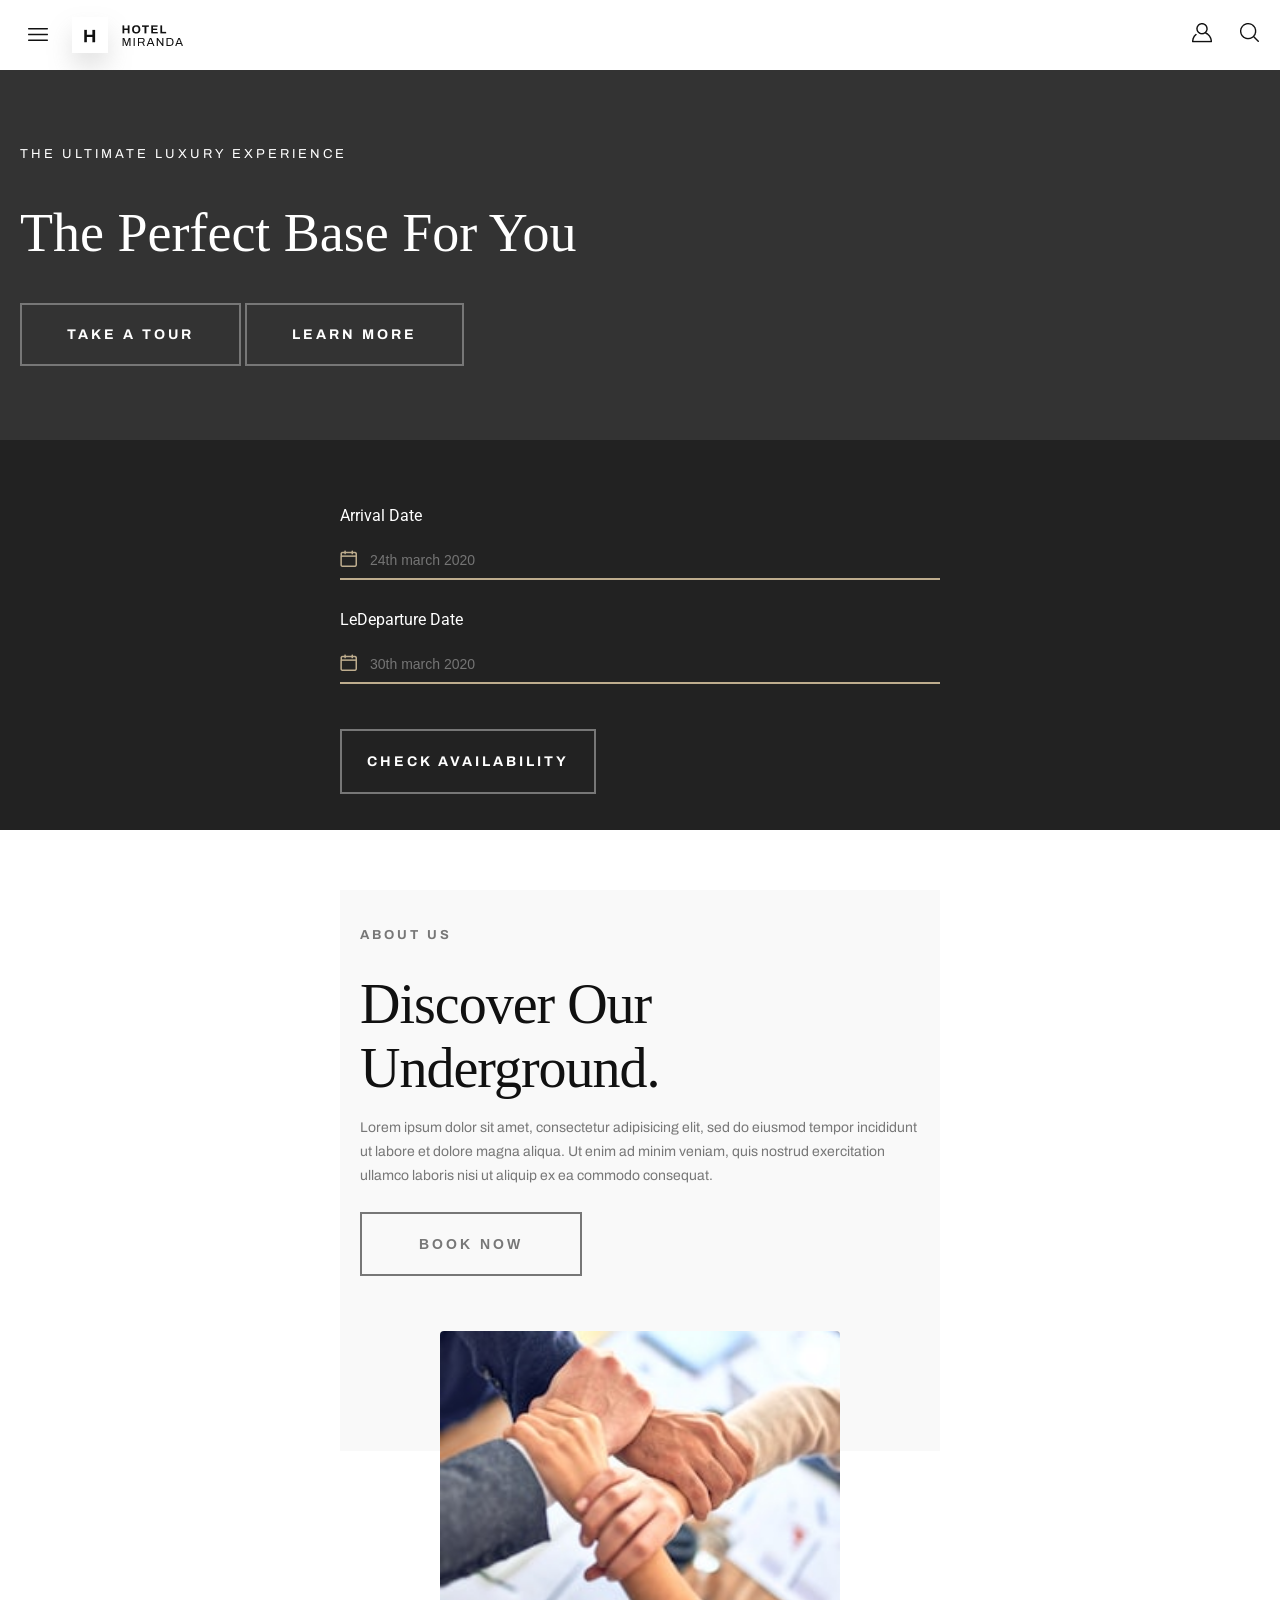
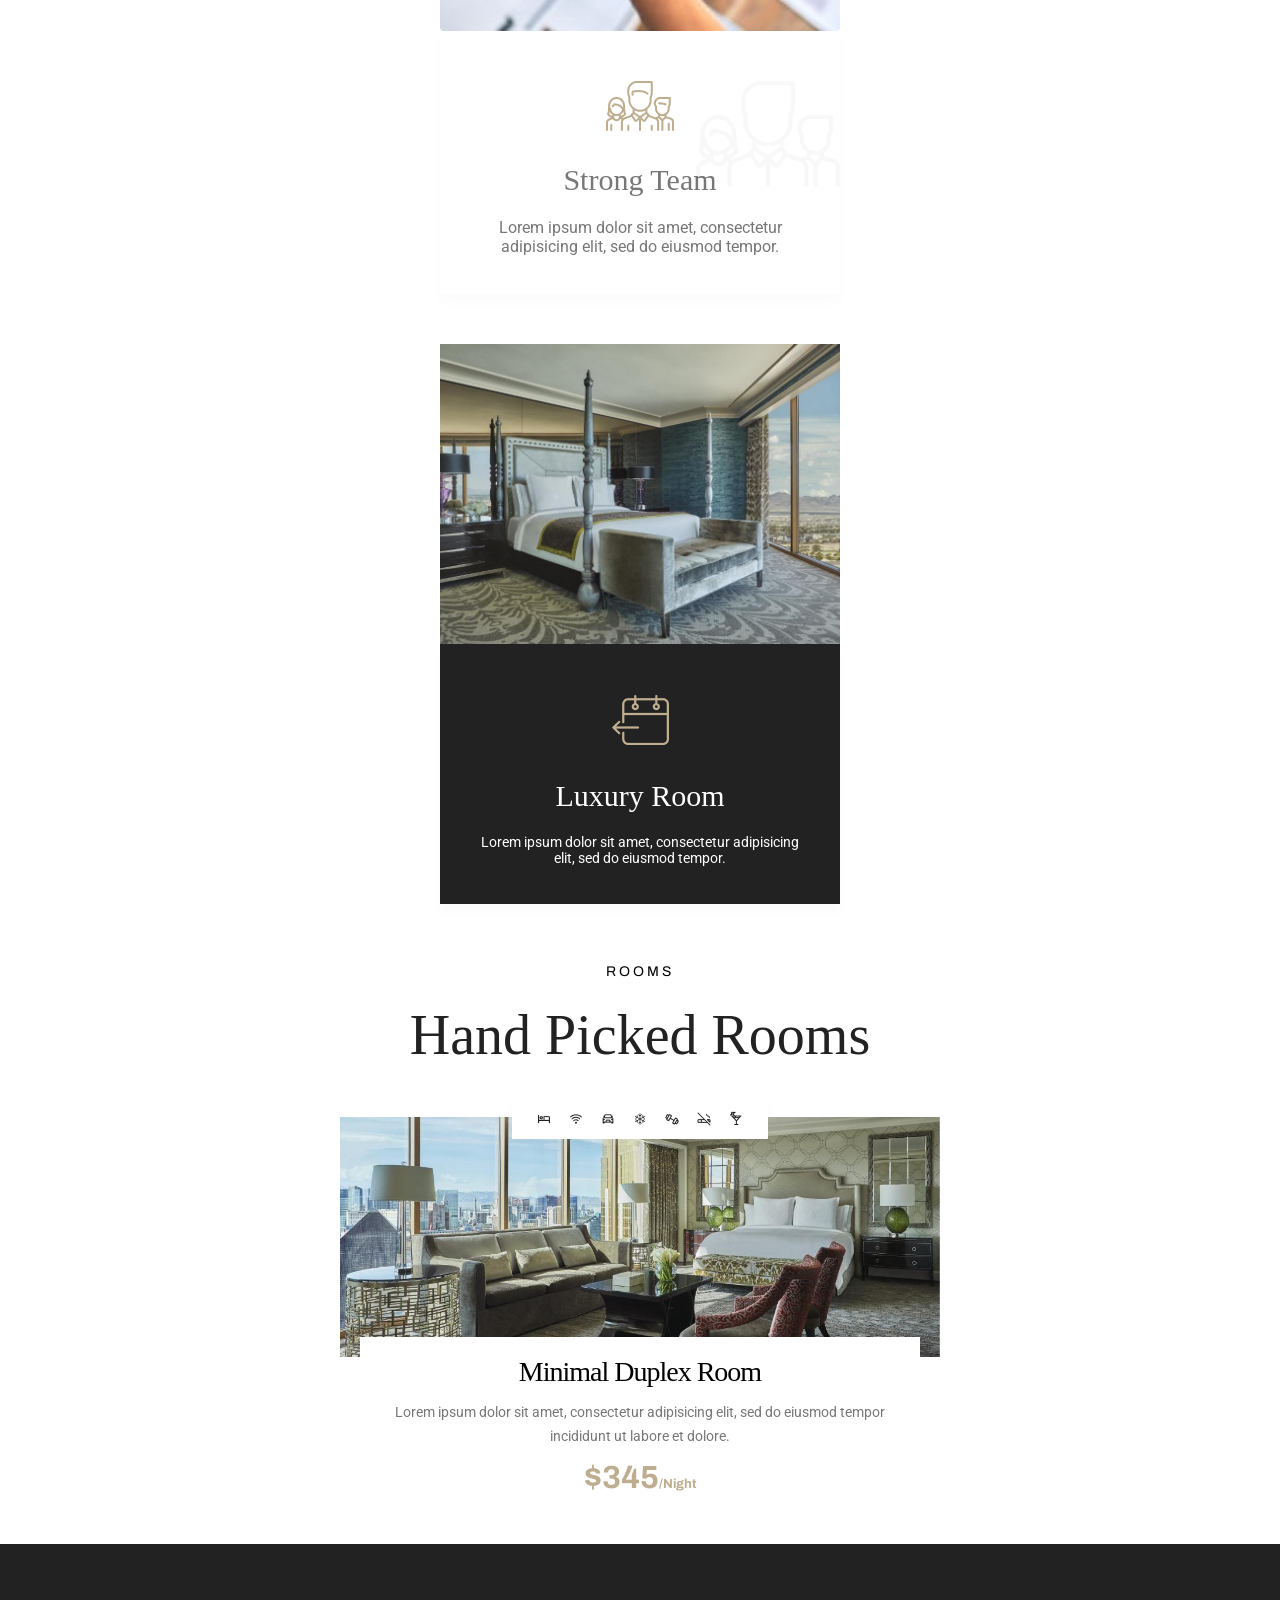
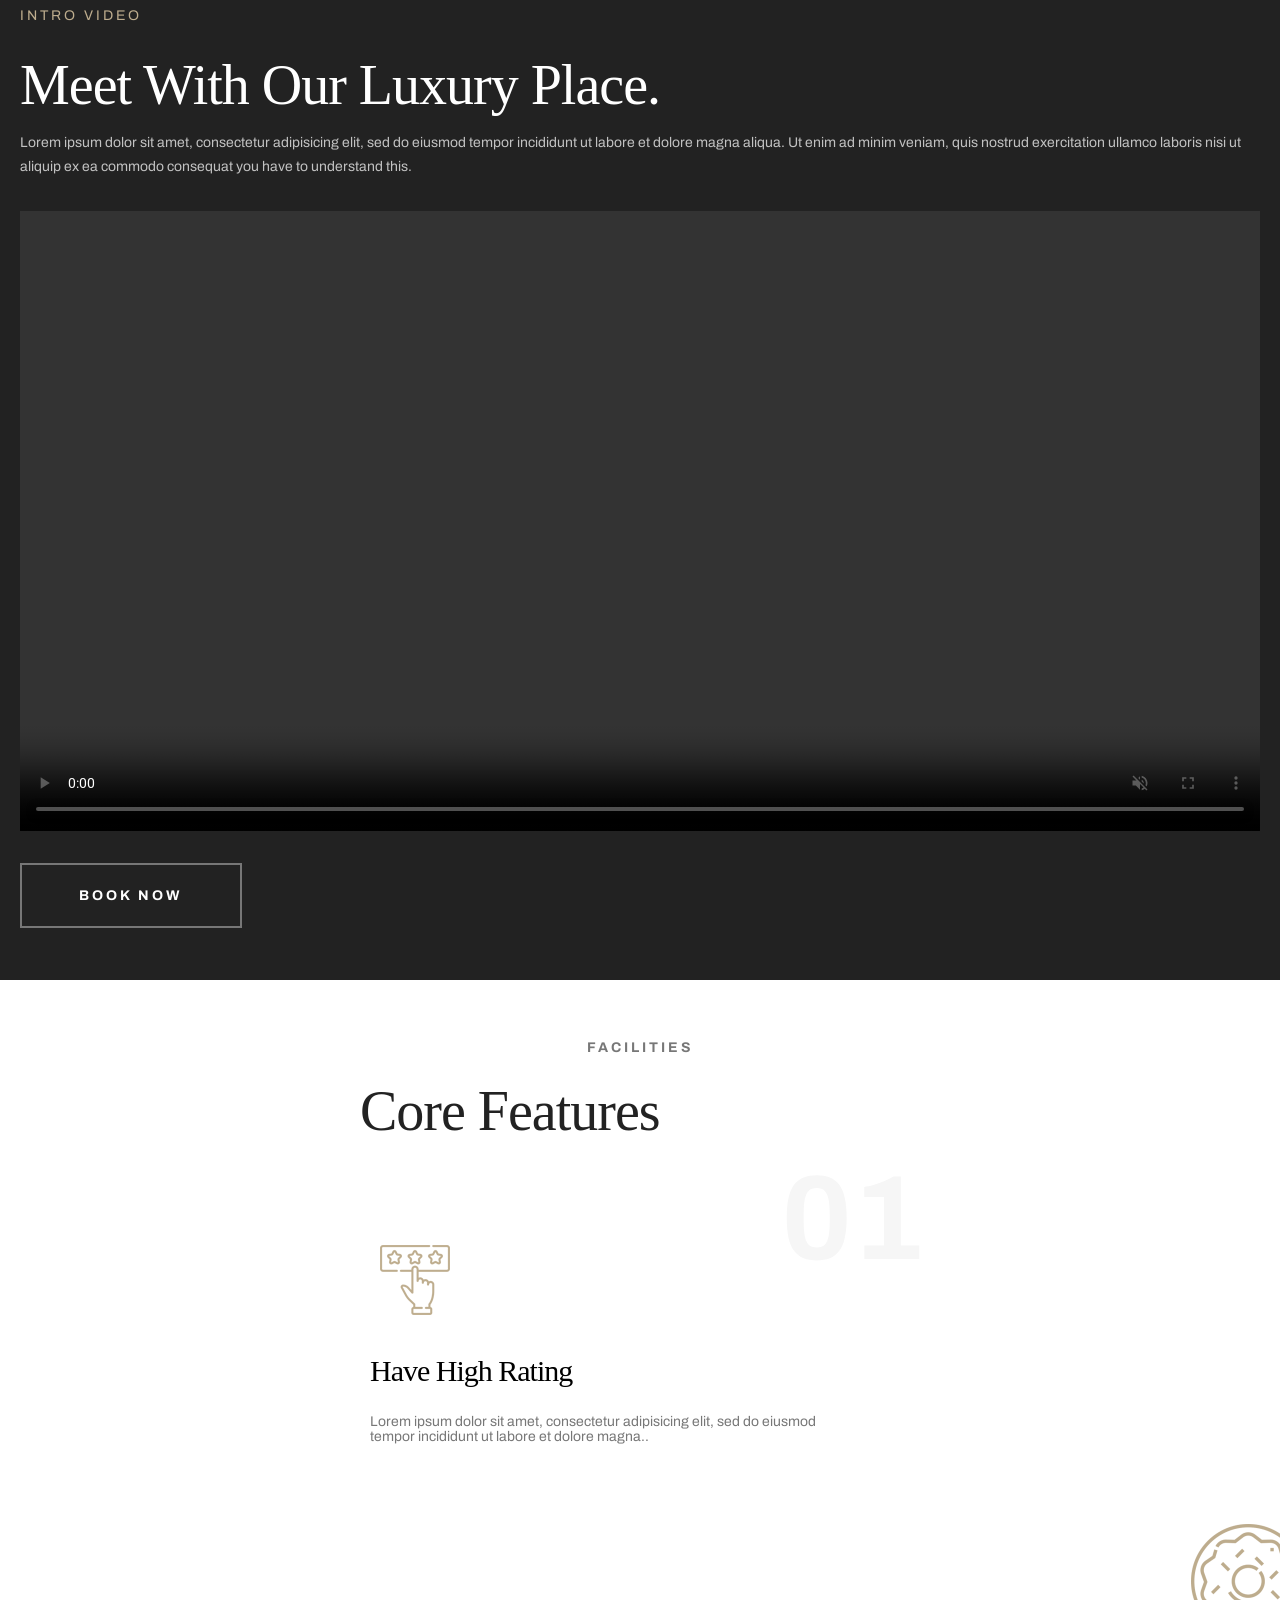
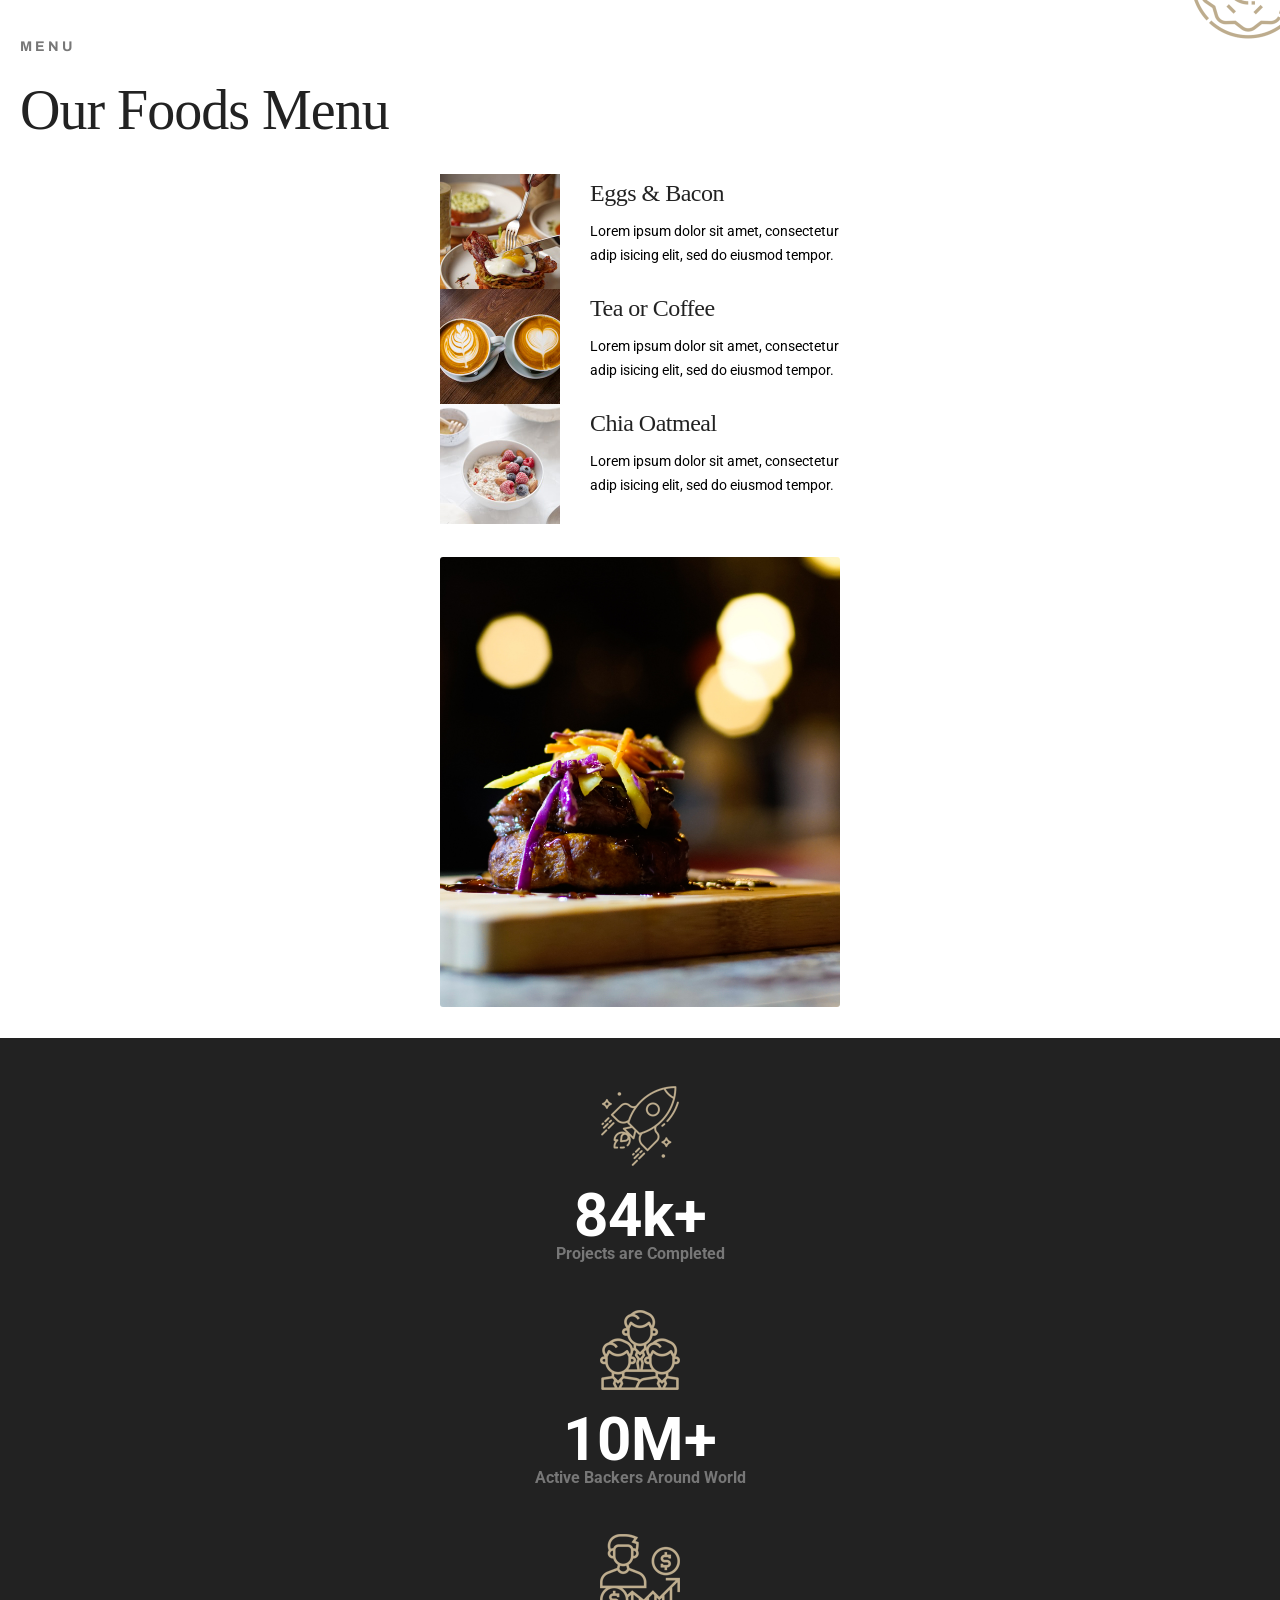
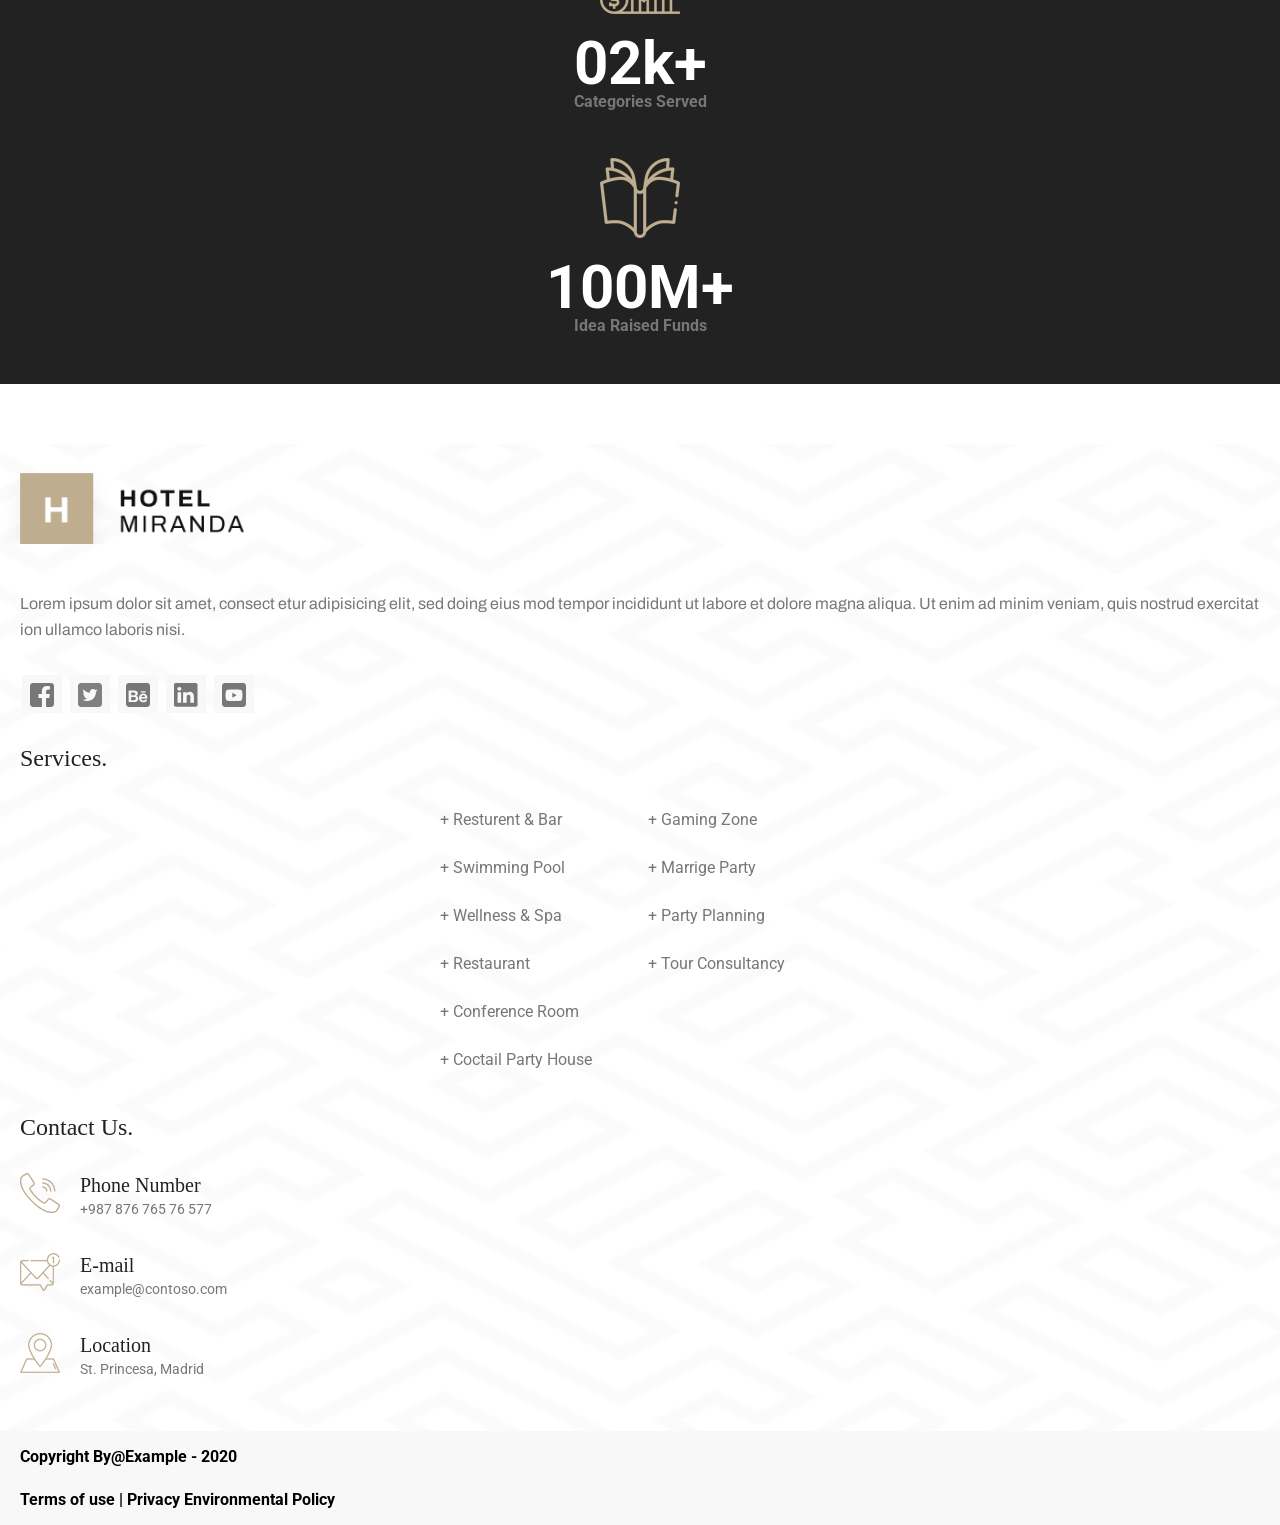
==== commit 67c57e7b: "update" ====
--- a/public/index.html
+++ b/public/index.html
@@ -18,7 +18,7 @@
       <img class="navbar__user" src="../src/assets/icons/user.png" alt="user logo">
       <img class="navbar__search" src="../src/assets/icons/search.png" alt="search">
       <ul class="navbar__menu hidden">
-        <a class="navbar__menu__a" href="#about-us">
+        <a class="navbar__menu__a" href="./02-about.html">
           <li class="navbar__menu__li">About Us</li>
         </a>
         <a class="navbar__menu__a" href="#rooms">
--- a/src/styles/css/style.css
+++ b/src/styles/css/style.css
@@ -12,9 +12,11 @@
   --darkestwhite-color: #F9F9F9;
   --black-color: #111111;
   --darkgray-color: #222222;
+  --midgray-color: #292929;
   --gray-color: #333333;
   --lightgray-color: #777777;
   --lightestgray-color: #C2C2C2;
+  --lg-gray-color: #BDBDBD;
   --gold-color: #BEAD8E;
 }
 
@@ -133,7 +135,9 @@
   padding: 0 20px 0 20px;
 }
 .availability__form {
+  max-width: 600px;
   padding: 36px 0;
+  margin: 0 auto;
 }
 .availability__form__label {
   display: block;
@@ -170,7 +174,8 @@
 }
 
 .about__us {
-  margin-top: 60px;
+  max-width: 600px;
+  margin: 60px auto 0 auto;
   font-family: var(--archivo-font);
   color: var(--lightgray-color);
 }
@@ -245,7 +250,182 @@
 .about__us__container2__div__p2 {
   font-family: var(--roboto-font);
 }
-
+.about__us__container3 {
+  padding: 0 20px;
+  margin-bottom: 50px;
+}
+.about__us__container3__video {
+  display: block;
+  min-width: 100%;
+  /***************background-color: var(--lightestgray-color);************************* REPLACE WITH VIDEO */
+  margin: 0 auto;
+}
+.about__us__container3__p1 {
+  color: var(--darkgray-color);
+  font-family: var(--tt-font);
+  font-size: 32px;
+  line-height: 39px;
+  letter-spacing: -1px;
+  padding-top: 36px;
+  text-align: center;
+}
+.about__us__btn {
+  max-width: 380px;
+  padding: 0 20px;
+  margin: 0 auto;
+  text-align: center;
+}
+.about__us__btn img {
+  margin: 0 10px 10px 0;
+}
+.about__us__btn img:hover {
+  filter: brightness(50%);
+}
+.about__us__container4 {
+  padding: 20px;
+  margin-bottom: 60px;
+  box-shadow: 0px 14px 24px rgba(184, 184, 184, 0.1);
+}
+.about__us__container4__img {
+  background-image: url(../../../src/assets/img/dinner.jpg);
+  background-repeat: no-repeat;
+  background-size: cover;
+  background-position: center;
+  border-radius: 3px;
+  max-width: 400px;
+  height: 250px; /********************************************************************************** DELETE WITH PHOTO */
+  margin: 50px auto 30px auto;
+  background-color: var(--lightgray-color);
+}
+.about__us__container4__p1 {
+  font-weight: 700;
+  font-size: 14px;
+  letter-spacing: 3px;
+  margin-bottom: 26px;
+}
+.about__us__container4__p2 {
+  color: var(--darkgray-color);
+  font-family: var(--tt-font);
+  font-size: 40px;
+  line-height: 49px;
+  letter-spacing: -1px;
+  margin-bottom: 26px;
+}
+.about__us__container4__p3 {
+  font-size: 14px;
+  line-height: 24px;
+  margin-bottom: 16px;
+}
+.about__us__container4__btn {
+  padding: 22px 45px;
+  margin-bottom: 24px;
+  font-family: var(--archivo-font);
+  font-size: 14px;
+  font-weight: 700;
+  letter-spacing: 3px;
+  background-color: var(--white-color);
+  border: 2px solid var(--lightgray-color);
+  color: var(--gray-color);
+}
+.about__us__container4__btn:hover {
+  color: var(--white-color);
+  background-color: var(--gold-color);
+  border: 2px solid var(--gold-color);
+}
+.about__us__container5 {
+  color: var(--white-color);
+  background-color: var(--darkgray-color);
+  padding: 20px;
+}
+.about__us__container5__p1 {
+  text-align: center;
+  padding: 48px 0 16px 0;
+}
+.about__us__container5__p2 {
+  font-family: var(--tt-font);
+  font-size: 56px;
+  letter-spacing: -1px;
+  margin-bottom: 24px;
+}
+.about__us__container5__div {
+  padding: 18px;
+  margin-bottom: 70px;
+  background-color: var(--midgray-color);
+  background-image: url(../../../src/assets/img/01-bg-dark.svg);
+  background-repeat: no-repeat;
+  background-position: top 10px right 10px;
+}
+.about__us__container5__div img {
+  margin: 73px 0 37px 0;
+}
+.about__us__container5__div__p1 {
+  font-family: var(--tt-font);
+  font-size: 30px;
+  letter-spacing: -1px;
+  margin-bottom: 28px;
+}
+.about__us__container5__div__p2 {
+  font-size: 14px;
+  line-height: 24px;
+  margin-bottom: 30px;
+}
+.about__us__container6 {
+  padding: 60px 20px;
+}
+.about__us__container6__p1 {
+  font-size: 14px;
+  letter-spacing: 3px;
+  margin-bottom: 24px;
+}
+.about__us__container6__p2 {
+  color: var(--darkgray-color);
+  font-family: var(--tt-font);
+  font-size: 56px;
+  line-height: 60px;
+  letter-spacing: -1px;
+  margin-bottom: 36px;
+}
+.about__us__container6__facts {
+  position: relative;
+  margin-bottom: 24px;
+}
+.about__us__container6__facts__div {
+  background-image: url(../../../src/assets/icons/arrow-right.svg);
+  background-repeat: no-repeat;
+  background-position: right 20px center;
+  margin: 0 auto 70px auto;
+  max-width: 500px;
+}
+.about__us__container6__facts img {
+  position: absolute;
+}
+.about__us__container6__facts__p1 {
+  text-align: center;
+  color: var(--darkgray-color);
+  font-family: var(--tt-font);
+  font-size: 60px;
+  line-height: 60px;
+}
+.about__us__container6__facts__p2 {
+  text-align: center;
+  color: var(--lightgray-color);
+  font-family: var(--roboto-font);
+  font-size: 16px;
+}
+.about__us__container6__slider {
+  background-image: url(../../../src/assets/img/room-minimal.jpeg);
+  background-repeat: no-repeat;
+  background-size: cover;
+  background-position: center;
+  background-color: var(--lightgray-color);
+  height: 240px;
+  margin-bottom: 20px;
+}
+
+.rooms {
+  max-width: 600px;
+  margin: 0 auto;
+}
 .rooms__container1 {
   background-color: var(--white-color);
   color: var(--white-color);
@@ -329,6 +509,163 @@
 .rooms__container2__description__p3--mini {
   font-size: 13px;
 }
+.rooms__container3 {
+  max-width: 600px;
+  text-align: center;
+  padding: 48px 20px 0 20px;
+  margin: 0 auto;
+}
+.rooms__container3__slider {
+  background-image: url(../../../src/assets/img/room-minimal.jpeg);
+  background-repeat: no-repeat;
+  background-size: cover;
+  background-position: center;
+  background-color: var(--lg-gray-color);
+  height: 240px;
+}
+.rooms__container3__description {
+  background-color: var(--white-color);
+  padding: 19px 24px;
+}
+.rooms__container3__description__img {
+  margin-top: -50px;
+}
+.rooms__container3__description__p1 {
+  font-size: 28px;
+  letter-spacing: -1px;
+  margin-bottom: 12px;
+}
+.rooms__container3__description__p2 {
+  color: var(--lightgray-color);
+  font-family: var(--roboto-font);
+  font-size: 14px;
+  line-height: 24px;
+  margin-bottom: 12px;
+}
+.rooms__container3__description__p3 {
+  color: var(--gold-color);
+  font-family: var(--archivo-font);
+  font-weight: 700;
+  font-size: 16px;
+}
+.rooms__container3__description__p3__btn {
+  margin-left: 20px;
+  font-family: var(--archivo-font);
+  font-size: 16px;
+  font-weight: 700;
+  border: none;
+  background-color: var(--white-color);
+  color: var(--lg-gray-color);
+}
+.rooms__container3__description__p3__btn:hover {
+  color: var(--gold-color);
+  cursor: pointer;
+}
+.rooms__pagination {
+  margin: 50px auto;
+}
+.rooms__container4 {
+  max-width: 600px;
+  padding: 20px;
+  margin: 0 auto;
+}
+.rooms__container4__p1 {
+  color: var(--lightgray-color);
+  font-family: var(--archivo-font);
+  font-size: 14px;
+  letter-spacing: 3px;
+  margin-bottom: 3px;
+}
+.rooms__container4__p2 {
+  font-size: 40px;
+  line-height: 48px;
+  letter-spacing: -1px;
+  margin-bottom: 16px;
+}
+.rooms__container4__p3 {
+  color: var(--gold-color);
+  font-family: var(--archivo-font);
+  font-weight: 700;
+  font-size: 43px;
+  margin-bottom: 16px;
+}
+.rooms__container4__slider {
+  background-image: url(../../../src/assets/img/room-minimal.jpeg);
+  background-repeat: no-repeat;
+  background-size: cover;
+  background-position: center;
+  background-color: var(--lg-gray-color);
+  height: 240px;
+  margin-bottom: 24px;
+}
+.rooms__availability {
+  position: relative;
+  max-width: 600px;
+  padding: 25px 40px;
+  margin: 0 auto;
+  text-align: center;
+}
+.rooms__availability__p1 {
+  font-family: var(--archivo-font);
+  font-size: 18px;
+  font-weight: 700;
+  margin-bottom: 35px;
+}
+.rooms__availability__label {
+  display: block;
+  text-align: left;
+  font-family: var(--archivo-font);
+  font-size: 14px;
+  margin-bottom: 13px;
+}
+.rooms__availability__input {
+  width: 100%;
+  padding: 23px 29px;
+  font-family: var(--archivo-font);
+  font-size: 14px;
+  background-color: var(--darkwhite-color);
+  margin-bottom: 19px;
+  border: none;
+}
+.rooms__availability img {
+  position: absolute;
+  right: 70px;
+  margin-top: 20px;
+}
+.rooms__availability__btn {
+  padding: 22px 45px;
+  margin-bottom: 4px;
+  font-family: var(--archivo-font);
+  font-size: 14px;
+  font-weight: 400;
+  letter-spacing: 3px;
+  background-color: var(--white-color);
+  border: 2px solid var(--lightgray-color);
+  color: var(--lightgray-color);
+}
+.rooms__availability__btn:hover {
+  color: var(--white-color);
+  background-color: var(--gold-color);
+  border: 2px solid var(--gold-color);
+}
+.rooms__text {
+  padding: 20px;
+  color: var(--lightgray-color);
+  font-family: var(--roboto-font);
+  font-size: 14px;
+  line-height: 24px;
+}
+.rooms__amenities {
+  padding: 0 20px;
+}
+.rooms__amenities__img {
+  height: 335px;
+  background-image: url(../../../src/assets/img/amenities.svg);
+  background-repeat: no-repeat;
+  background-size: contain;
+  background-position: center;
+  margin: 40px auto 0;
+}
 
 .video {
   background-color: var(--darkgray-color);
@@ -377,7 +714,8 @@
 }
 
 .facilities {
-  margin-top: 40px;
+  max-width: 600px;
+  margin: 40px auto 0 auto;
   padding: 20px;
 }
 .facilities__p1 {
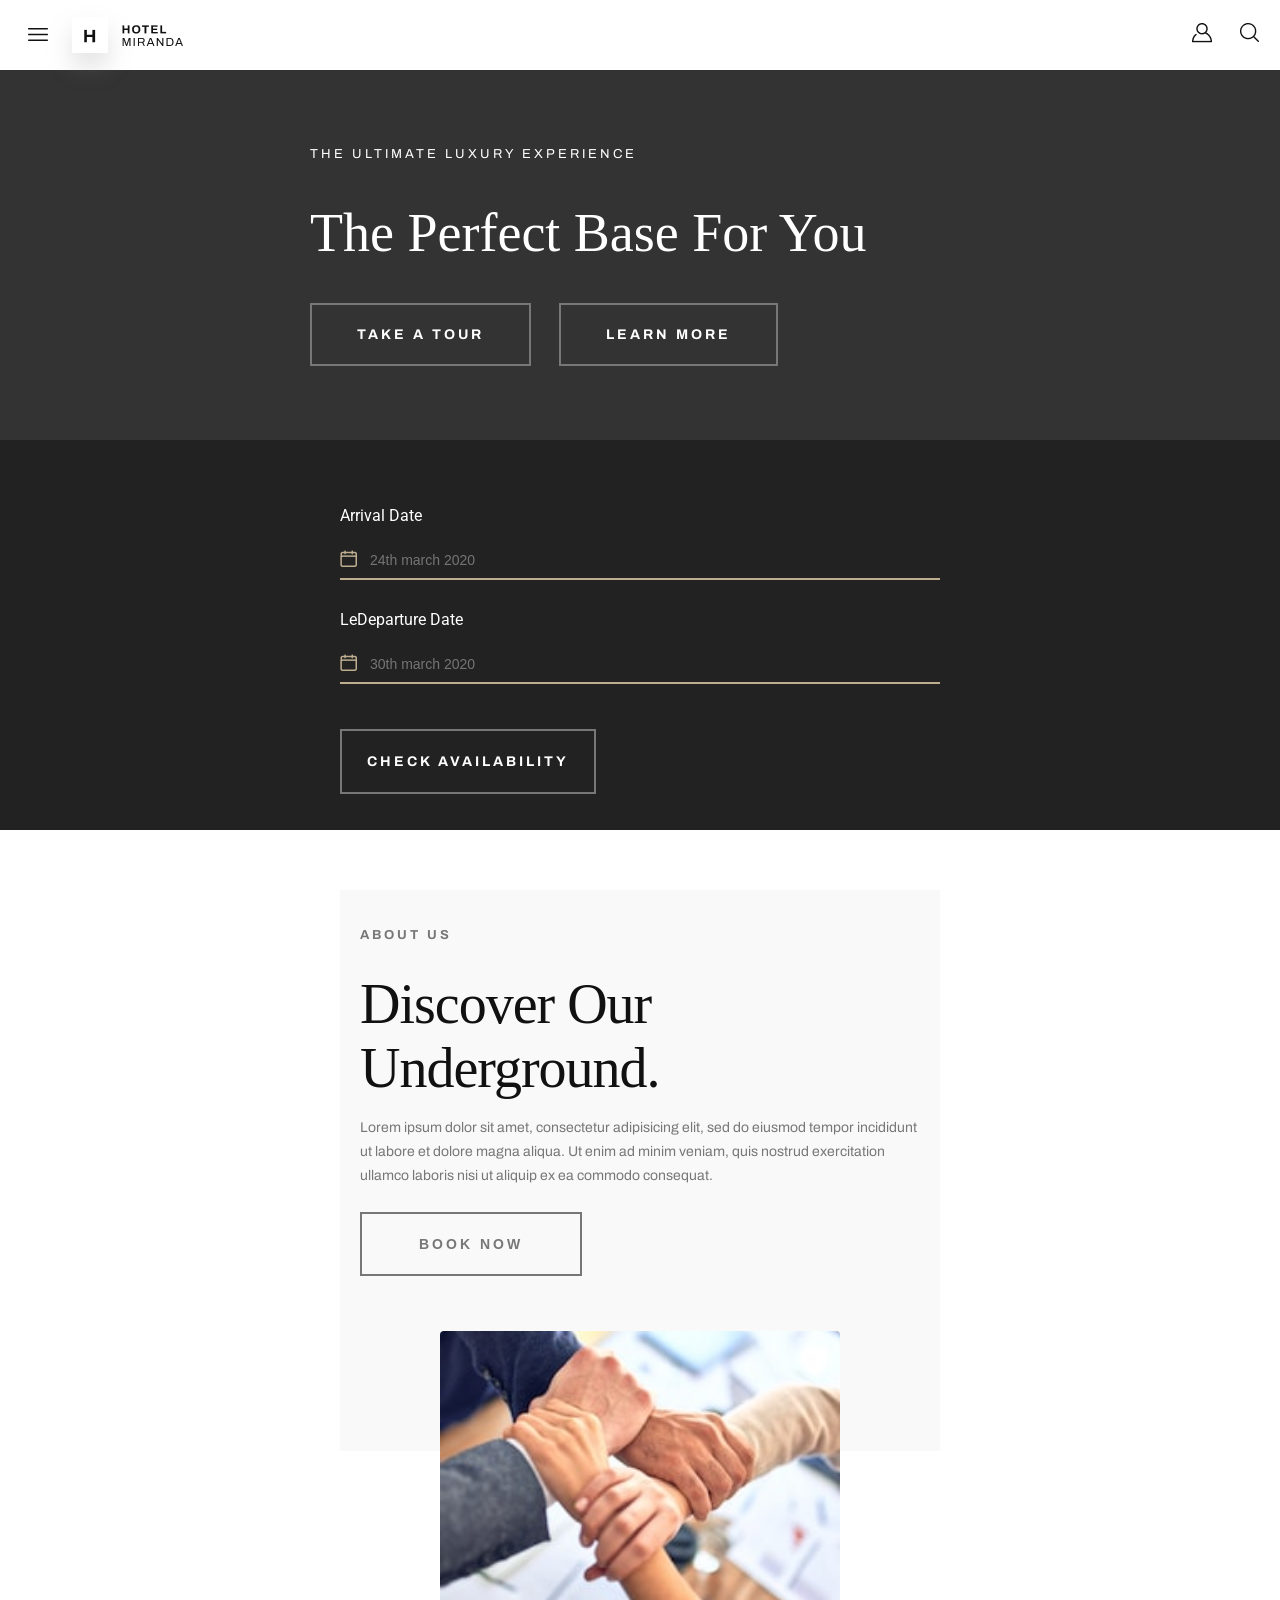
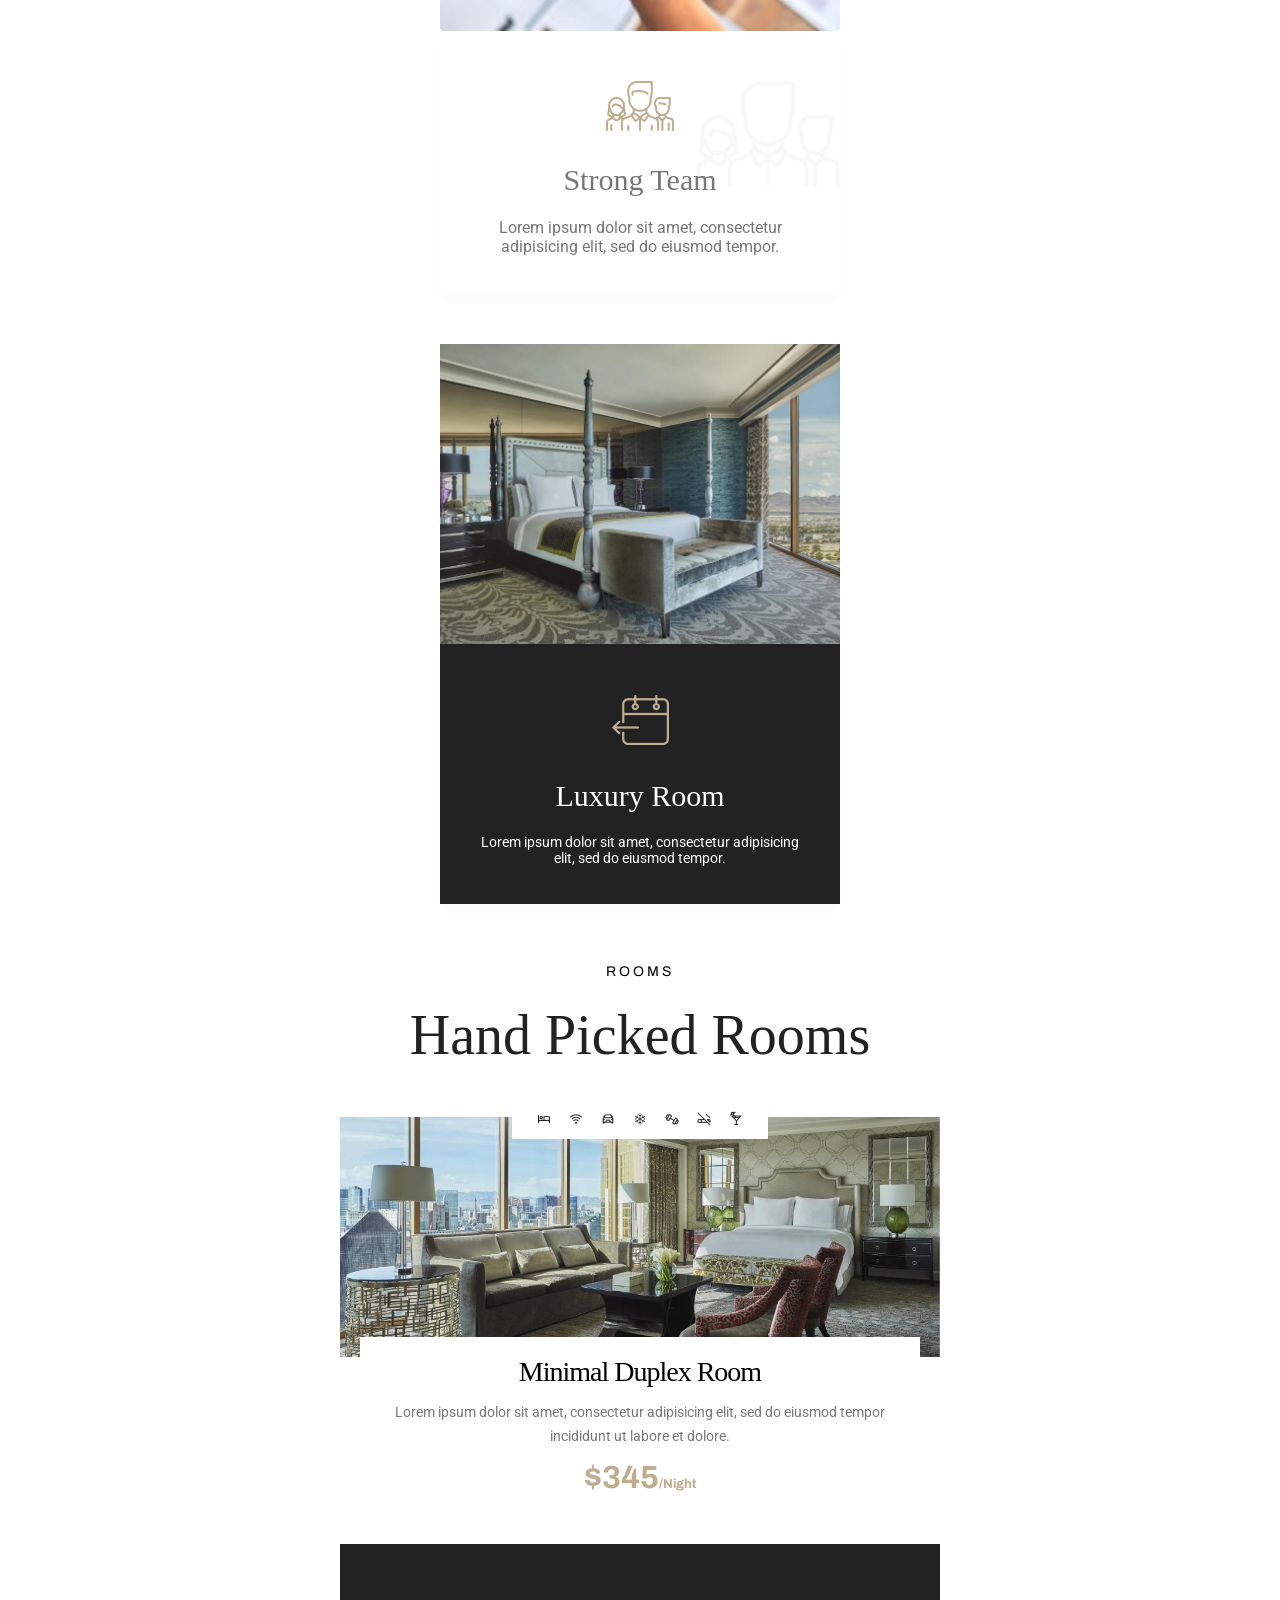
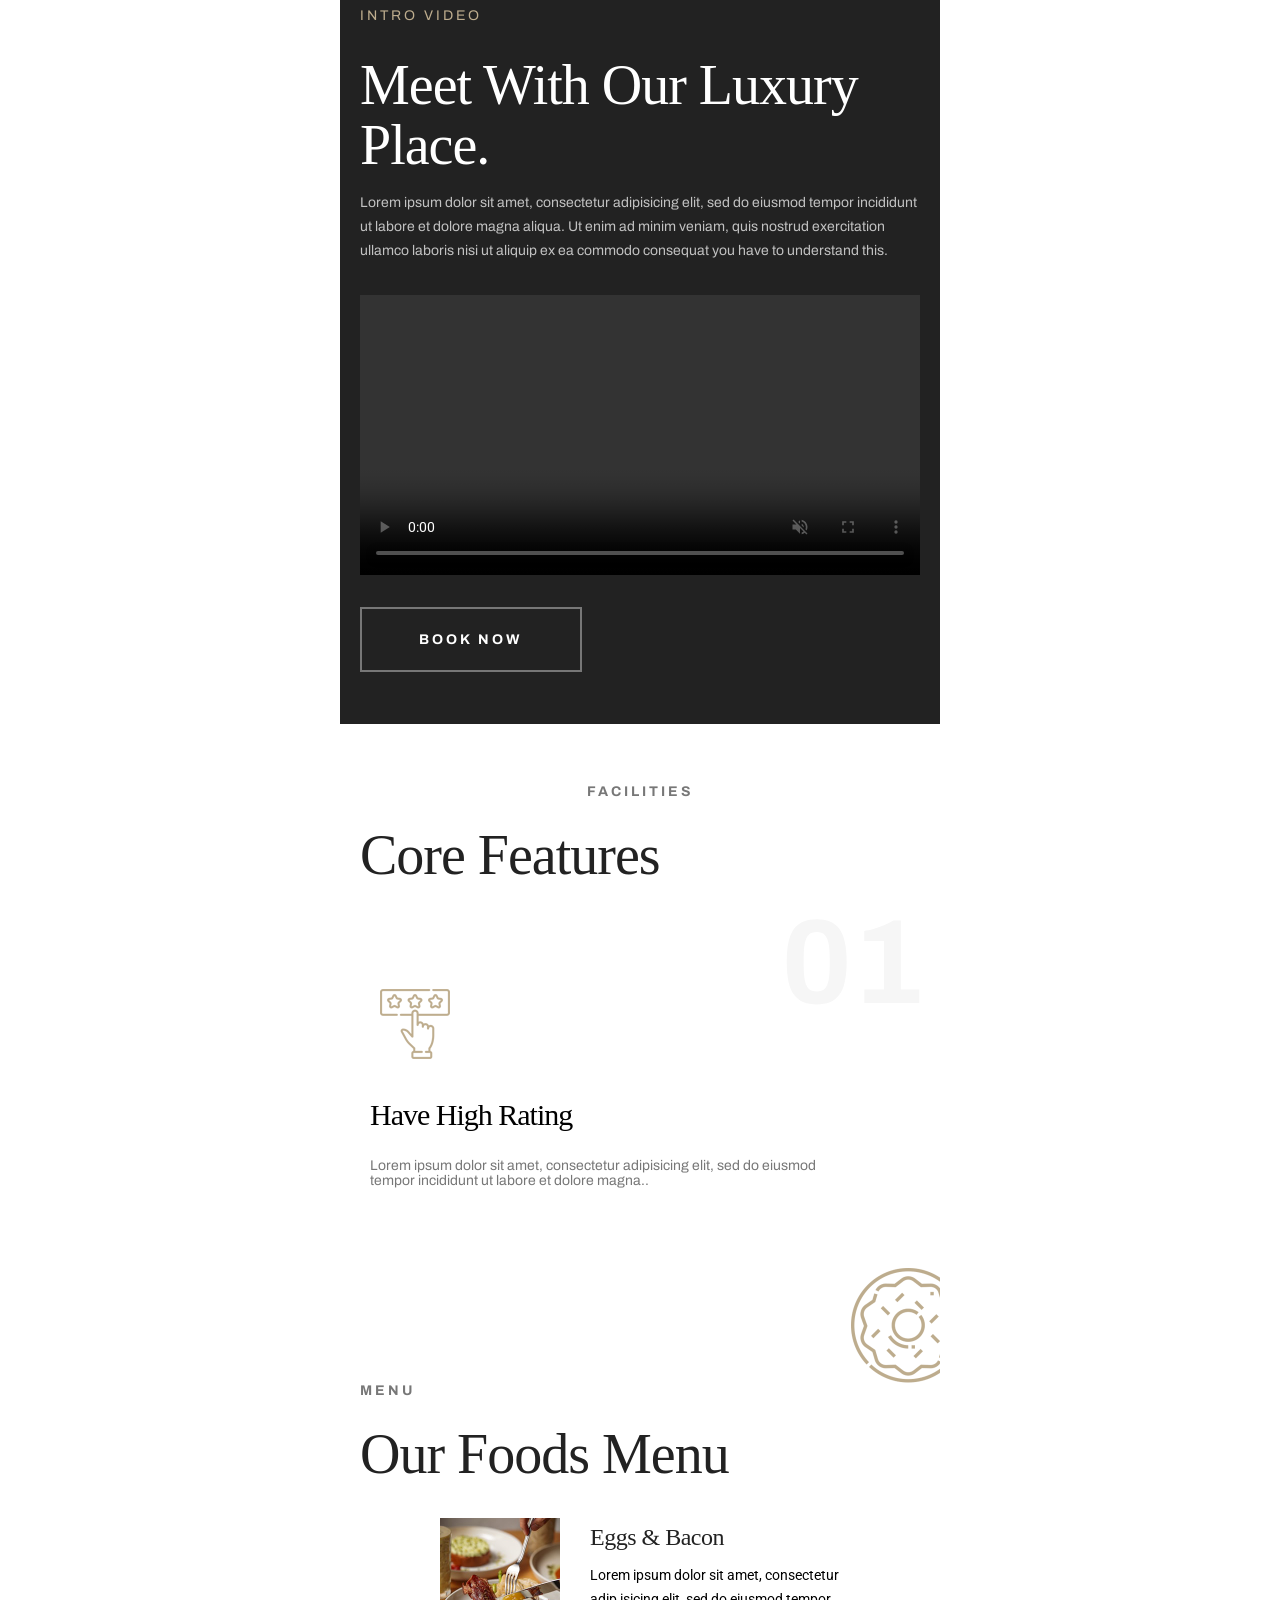
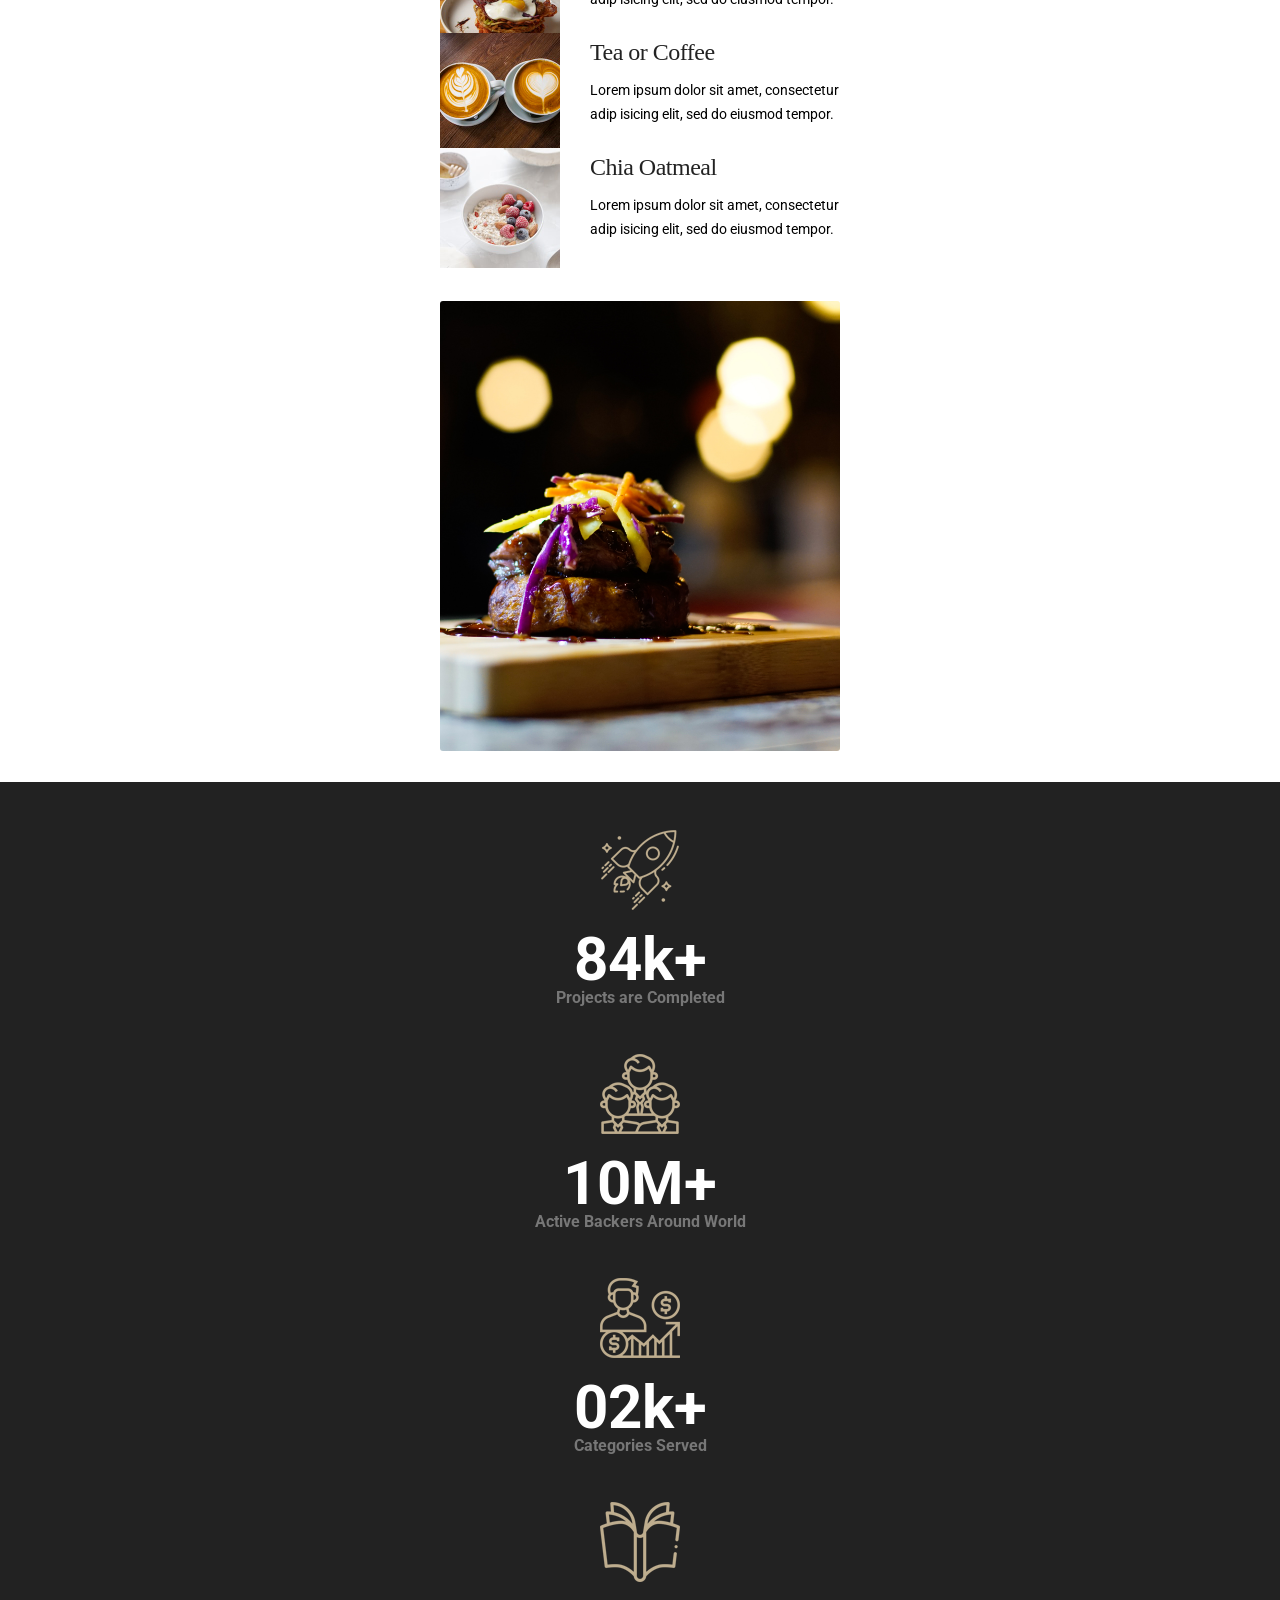
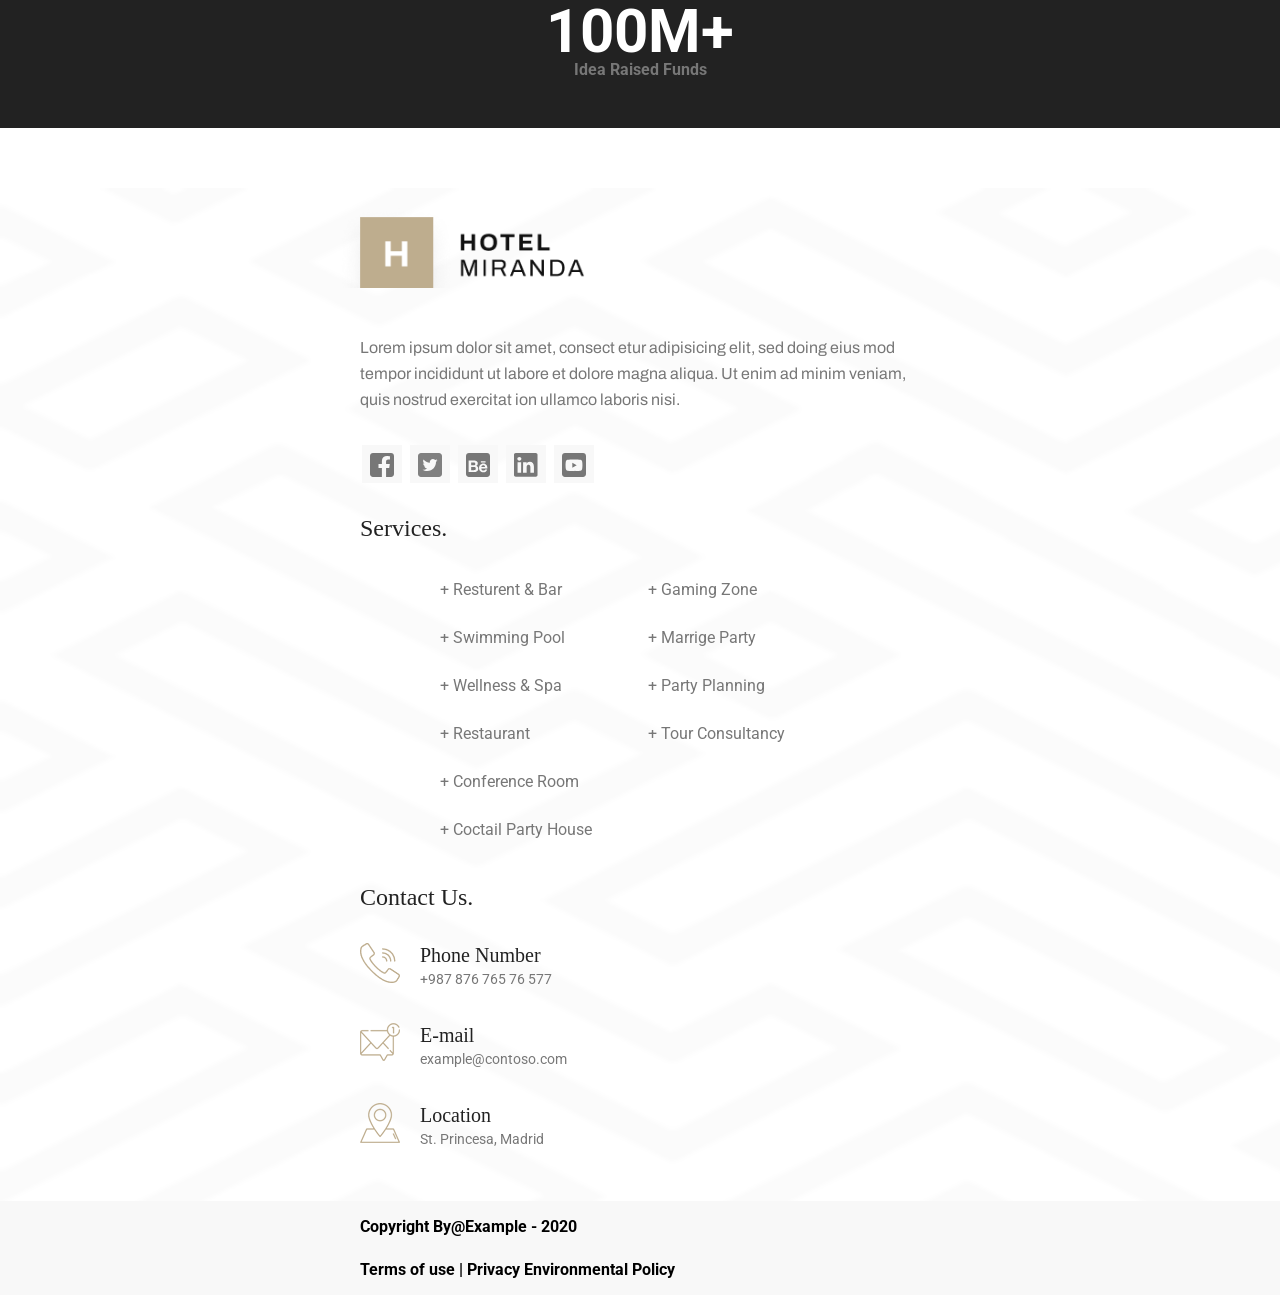
==== commit 9c143411: "update" ====
--- a/public/index.html
+++ b/public/index.html
@@ -33,10 +33,12 @@
       </ul>
     </div>
     <div class="welcome">
-      <p class="welcome__p1">THE ULTIMATE LUXURY EXPERIENCE</p>
-      <p class="welcome__p2">The Perfect Base For You</p>
-      <button class="welcome__btn welcome__btn--default">TAKE A TOUR</button>
-      <button class="welcome__btn">LEARN MORE</button>
+      <div class="welcome__container">
+        <p class="welcome__container__p1">THE ULTIMATE LUXURY EXPERIENCE</p>
+        <p class="welcome__container__p2">The Perfect Base For You</p>
+        <button class="welcome__container__btn welcome__container__btn--default">TAKE A TOUR</button>
+        <button class="welcome__container__btn">LEARN MORE</button>
+      </div>
     </div>
     <div class="availability">
       <form class="availability__form" action="#">
@@ -158,65 +160,69 @@
       </div>
     </div>
     <div class="footer">
-      <div class="footer__logo"></div>
-      <p class="footer__description">
-        Lorem ipsum dolor sit amet, consect etur 
-        adipisicing elit, sed doing eius mod tempor 
-        incididunt ut labore et dolore magna aliqua. Ut 
-        enim ad minim veniam, quis nostrud exercitat 
-        ion ullamco laboris nisi.
-      </p>
-      <div class="footer__social">
-        <div class="footer__social__div">
-          <img src="../src/assets/icons/social-fb.svg" alt="facebook">
-        </div>
-        <div class="footer__social__div">
-          <img src="../src/assets/icons/social-tw.svg" alt="twitter">
-        </div>
-        <div class="footer__social__div">
-          <img src="../src/assets/icons/social-be.svg" alt="behance">
-        </div>
-        <div class="footer__social__div">
-          <img src="../src/assets/icons/social-in.svg" alt="linkedin">
-        </div>
-        <div class="footer__social__div">
-          <img src="../src/assets/icons/social-yt.svg" alt="youtube">
-        </div>
-      </div>
-      <p class="footer__title">Services.</p>
-      <ul>
-        <li>+ Resturent & Bar</li>
-        <li>+ Swimming Pool</li>
-        <li>+ Wellness & Spa</li>
-        <li>+ Restaurant</li>
-        <li>+ Conference Room</li>
-        <li>+ Coctail Party House</li>
-        <li>+ Gaming Zone</li>
-        <li>+ Marrige Party</li>
-        <li>+ Party Planning</li>
-        <li>+ Tour Consultancy</li>
-        <li style="opacity: 0;">.</li>
-      </ul>
-      <p class="footer__title">Contact Us.</p>
-      <div class="footer__contact">
-        <img src="../src/assets/icons/phone.png" alt="phone logo">
-        <p class="footer__contact__p1">Phone Number</p>
-        <p class="footer__contact__p2">+987 876 765 76 577</p>
-      </div>
-      <div class="footer__contact">
-        <img src="../src/assets/icons/message.png" alt="phone logo">
-        <p class="footer__contact__p1">E-mail</p>
-        <p class="footer__contact__p2">example@contoso.com</p>
-      </div>
-      <div class="footer__contact">
-        <img src="../src/assets/icons/map.png" alt="phone logo">
-        <p class="footer__contact__p1">Location</p>
-        <p class="footer__contact__p2">St. Princesa, Madrid</p>
-      </div>
-    </div>
+      <div class="footer__container">
+        <div class="footer__container__logo"></div>
+        <p class="footer__container__description">
+          Lorem ipsum dolor sit amet, consect etur 
+          adipisicing elit, sed doing eius mod tempor 
+          incididunt ut labore et dolore magna aliqua. Ut 
+          enim ad minim veniam, quis nostrud exercitat 
+          ion ullamco laboris nisi.
+        </p>
+        <div class="footer__container__social">
+          <div class="footer__container__social__div">
+            <img src="../src/assets/icons/social-fb.svg" alt="facebook">
+          </div>
+          <div class="footer__container__social__div">
+            <img src="../src/assets/icons/social-tw.svg" alt="twitter">
+          </div>
+          <div class="footer__container__social__div">
+            <img src="../src/assets/icons/social-be.svg" alt="behance">
+          </div>
+          <div class="footer__container__social__div">
+            <img src="../src/assets/icons/social-in.svg" alt="linkedin">
+          </div>
+          <div class="footer__container__social__div">
+            <img src="../src/assets/icons/social-yt.svg" alt="youtube">
+          </div>
+        </div>
+        <p class="footer__container__title">Services.</p>
+        <ul>
+          <li>+ Resturent & Bar</li>
+          <li>+ Swimming Pool</li>
+          <li>+ Wellness & Spa</li>
+          <li>+ Restaurant</li>
+          <li>+ Conference Room</li>
+          <li>+ Coctail Party House</li>
+          <li>+ Gaming Zone</li>
+          <li>+ Marrige Party</li>
+          <li>+ Party Planning</li>
+          <li>+ Tour Consultancy</li>
+          <li style="opacity: 0;">.</li>
+        </ul>
+        <p class="footer__container__title">Contact Us.</p>
+        <div class="footer__container__contact">
+          <img src="../src/assets/icons/phone.png" alt="phone logo">
+          <p class="footer__container__contact__p1">Phone Number</p>
+          <p class="footer__container__contact__p2">+987 876 765 76 577</p>
+        </div>
+        <div class="footer__container__contact">
+          <img src="../src/assets/icons/message.png" alt="phone logo">
+          <p class="footer__container__contact__p1">E-mail</p>
+          <p class="footer__container__contact__p2">example@contoso.com</p>
+        </div>
+        <div class="footer__container__contact">
+          <img src="../src/assets/icons/map.png" alt="phone logo">
+          <p class="footer__container__contact__p1">Location</p>
+          <p class="footer__container__contact__p2">St. Princesa, Madrid</p>
+        </div>
+      </div>
+      </div>
     <div class="footer__copyright">
-      <p class="footer__copyright__p1">Copyright By@Example - 2020</p>
-      <p>Terms of use | Privacy Environmental Policy</p>
-    </div>
+      <div class="footer__copyright__container">
+        <p class="footer__copyright__container__p1">Copyright By@Example - 2020</p>
+        <p>Terms of use | Privacy Environmental Policy</p>
+      </div>
+      </div>
   </body>
 </html>
--- a/src/styles/css/style.css
+++ b/src/styles/css/style.css
@@ -7,6 +7,8 @@
   --archivo-font: "Archivo", sans-serif;
   --roboto-font: "Roboto", sans-serif;
   --tt-font: "Old Standard TT", serif;
+  --DE5777-color: #DE5777;
+  --E5E5E5-color: #E5E5E5;
   --white-color: #FFFFFF;
   --darkwhite-color: #F8F8F8;
   --darkestwhite-color: #F9F9F9;
@@ -94,12 +96,16 @@
 }
 
 .welcome {
+  background-color: var(--gray-color);
+}
+.welcome__container {
+  max-width: 700px;
+  margin: 0 auto;
   position: relative;
-  background-color: var(--gray-color);
   color: var(--white-color);
   padding: 20px 20px 50px 20px;
 }
-.welcome__p1 {
+.welcome__container__p1 {
   width: 90%;
   font-family: var(--archivo-font);
   font-size: 13px;
@@ -107,14 +113,14 @@
   line-height: 18px;
   padding: 55px 0 40px 0;
 }
-.welcome__p2 {
+.welcome__container__p2 {
   font-size: 54px;
   line-height: 60px;
   padding-bottom: 40px;
 }
-.welcome__btn {
+.welcome__container__btn {
   padding: 22px 45px;
-  margin-bottom: 24px;
+  margin: 0 24px 24px 0;
   font-family: var(--archivo-font);
   font-size: 14px;
   font-weight: 700;
@@ -123,7 +129,7 @@
   border: 2px solid var(--lightgray-color);
   color: var(--white-color);
 }
-.welcome__btn:hover {
+.welcome__container__btn:hover {
   background-color: var(--gold-color);
   border: 2px solid var(--gold-color);
 }
@@ -567,7 +573,7 @@
 .rooms__container4 {
   max-width: 600px;
   padding: 20px;
-  margin: 0 auto;
+  margin: 40px auto 0;
 }
 .rooms__container4__p1 {
   color: var(--lightgray-color);
@@ -586,7 +592,7 @@
   color: var(--gold-color);
   font-family: var(--archivo-font);
   font-weight: 700;
-  font-size: 43px;
+  font-size: 32px;
   margin-bottom: 16px;
 }
 .rooms__container4__slider {
@@ -596,7 +602,7 @@
   background-position: center;
   background-color: var(--lg-gray-color);
   height: 240px;
-  margin-bottom: 24px;
+  margin-bottom: 14px;
 }
 .rooms__availability {
   position: relative;
@@ -616,6 +622,7 @@
   text-align: left;
   font-family: var(--archivo-font);
   font-size: 14px;
+  font-weight: 700;
   margin-bottom: 13px;
 }
 .rooms__availability__input {
@@ -666,8 +673,126 @@
   background-position: center;
   margin: 40px auto 0;
 }
+.rooms__founder {
+  text-align: center;
+  padding: 0 25px 40px;
+  margin: 60px auto;
+}
+.rooms__founder__img {
+  display: inline-block;
+  height: 150px;
+  width: 150px;
+  background-image: url(../../../src/assets/img/founder.svg);
+  background-repeat: no-repeat;
+  background-position: center;
+  margin-bottom: 38px;
+}
+.rooms__founder__img__verified {
+  margin-top: 5px;
+  margin-left: 105px;
+}
+.rooms__founder__p1 {
+  font-size: 30px;
+  letter-spacing: -1px;
+  margin-bottom: 15px;
+}
+.rooms__founder__p2 {
+  color: var(--gold-color);
+  font-family: var(--archivo-font);
+  font-size: 14px;
+  font-weight: 700;
+  letter-spacing: 3px;
+  margin-bottom: 25px;
+}
+.rooms__founder__p3 {
+  color: var(--lightgray-color);
+  font-family: var(--archivo-font);
+  font-size: 16px;
+  line-height: 24px;
+}
+.rooms__cancellation {
+  padding: 20px;
+}
+.rooms__cancellation__p1 {
+  font-size: 30px;
+  line-height: 30px;
+  margin-bottom: 13px;
+}
+.rooms__cancellation__hr {
+  border: 1px solid var(--darkwhite-color);
+  margin-bottom: 32px;
+}
+.rooms__cancellation__p2 {
+  color: var(--lightgray-color);
+  font-family: var(--roboto-font);
+  font-size: 16px;
+  line-height: 24px;
+}
+.rooms__container5 {
+  max-width: 600px;
+  text-align: center;
+  padding: 48px 20px 0 20px;
+  margin: 0 auto 100px;
+}
+.rooms__container5__p1 {
+  font-size: 30px;
+  line-height: 30px;
+  margin-bottom: 13px;
+}
+.rooms__container5__hr {
+  border: 1px solid var(--darkwhite-color);
+  margin-bottom: 32px;
+}
+.rooms__container5__slider {
+  background-image: url(../../../src/assets/img/room-minimal.jpeg);
+  background-repeat: no-repeat;
+  background-size: cover;
+  background-position: center;
+  background-color: var(--lg-gray-color);
+  height: 240px;
+}
+.rooms__container5__description {
+  background-color: var(--white-color);
+  padding: 19px 24px;
+}
+.rooms__container5__description__img {
+  margin-top: -50px;
+}
+.rooms__container5__description__p1 {
+  font-size: 28px;
+  letter-spacing: -1px;
+  margin-bottom: 12px;
+}
+.rooms__container5__description__p2 {
+  color: var(--lightgray-color);
+  font-family: var(--roboto-font);
+  font-size: 14px;
+  line-height: 24px;
+  margin-bottom: 12px;
+}
+.rooms__container5__description__p3 {
+  color: var(--gold-color);
+  font-family: var(--archivo-font);
+  font-weight: 700;
+  font-size: 16px;
+}
+.rooms__container5__description__p3__btn {
+  margin-left: 20px;
+  font-family: var(--archivo-font);
+  font-size: 16px;
+  font-weight: 700;
+  border: none;
+  background-color: var(--white-color);
+  color: var(--lg-gray-color);
+}
+.rooms__container5__description__p3__btn:hover {
+  color: var(--gold-color);
+  cursor: pointer;
+}
 
 .video {
+  max-width: 600px;
+  margin: 0 auto;
   background-color: var(--darkgray-color);
   color: var(--white-color);
   font-size: 14px;
@@ -755,6 +880,7 @@
 }
 
 .menu {
+  max-width: 600px;
   padding: 115px 20px 0 20px;
   margin: 50px auto 0 auto;
   background-image: url(../../../src/assets/icons/donut.png);
@@ -840,15 +966,17 @@
 }
 
 .footer {
-  left: 0;
+  background-image: url(../../../src/assets/img/footer-bg-mb.svg);
+  background-size: cover;
+}
+.footer__container {
+  max-width: 600px;
+  margin: 0 auto;
   bottom: 0;
   width: 100%;
   padding: 20px;
-  background-image: url(../../../src/assets/img/footer-bg.svg);
-  background-repeat: no-repeat;
-  background-size: cover;
-}
-.footer__logo {
+}
+.footer__container__logo {
   width: 245px;
   height: 80px;
   margin-left: -20px;
@@ -856,34 +984,34 @@
   background-repeat: no-repeat;
   background-size: cover;
 }
-.footer__description {
+.footer__container__description {
   margin-top: 47px;
   font-family: var(--archivo-font);
   font-size: 16px;
   line-height: 26px;
   color: var(--lightgray-color);
 }
-.footer__social {
+.footer__container__social {
   margin-top: 30px;
 }
-.footer__social__div {
+.footer__container__social__div {
   display: inline-block;
   padding: 8px 8px 2px 8px;
   margin: 2px;
   background-color: var(--darkwhite-color);
 }
-.footer__social__div:hover {
+.footer__container__social__div:hover {
   background-color: var(--gold-color);
 }
-.footer__social__div:hover img {
+.footer__container__social__div:hover img {
   filter: brightness(200);
 }
-.footer__title {
+.footer__container__title {
   font-size: 24px;
   margin-top: 30px;
   color: var(--darkgray-color);
 }
-.footer ul {
+.footer__container ul {
   min-width: 330px;
   max-width: 400px;
   -moz-columns: 2;
@@ -896,37 +1024,40 @@
   margin: 0 auto;
   margin-top: 24px;
 }
-.footer__contact {
+.footer__container__contact {
   width: 200px;
   margin-top: 32px;
   margin-bottom: 30px;
 }
-.footer__contact img {
+.footer__container__contact img {
   position: absolute;
 }
-.footer__contact p {
+.footer__container__contact p {
   margin-left: 60px;
   line-height: 24px;
 }
-.footer__contact__p1 {
+.footer__container__contact__p1 {
   color: var(--darkgray-color);
   font-size: 20px;
   right: 0;
 }
-.footer__contact__p2 {
+.footer__container__contact__p2 {
   font-family: var(--roboto-font);
   color: var(--lightgray-color);
   font-size: 14px;
 }
 .footer__copyright {
-  width: 100%;
+  background-color: var(--darkwhite-color);
+}
+.footer__copyright__container {
+  max-width: 600px;
+  margin: 0 auto;
   padding: 16px 20px;
-  background-color: var(--darkwhite-color);
-  font-family: var(--roboto-font);
-  font-size: 16px;
-  font-weight: 700;
-}
-.footer__copyright__p1 {
+  font-family: var(--roboto-font);
+  font-size: 16px;
+  font-weight: 700;
+}
+.footer__copyright__container__p1 {
   margin-bottom: 24px;
 }
 
@@ -954,4 +1085,261 @@
 }
 .breadcrumb p {
   color: var(--gold-color);
+}
+
+.offers {
+  max-width: 600px;
+  background-color: var(--white-color);
+  padding: 20px;
+  margin: 0 auto;
+}
+.offers__img {
+  position: relative;
+  width: 100%;
+  background-image: url(../../../src/assets/img/room-minimal.jpeg);
+  background-repeat: no-repeat;
+  background-size: cover;
+  background-position: center;
+  background-color: var(--lg-gray-color);
+  padding-top: 60%;
+  margin: 18px auto 16px;
+}
+.offers__img__price {
+  position: absolute;
+  text-align: right;
+  right: 15px;
+  bottom: 3px;
+  font-family: var(--archivo-font);
+  font-weight: 700;
+}
+.offers__img__price__old {
+  color: var(--gold-color);
+  font-size: 23px;
+  line-height: 25px;
+  margin-bottom: 5px;
+  text-decoration: line-through;
+}
+.offers__img__price__new {
+  color: var(--DE5777-color);
+  font-size: 30px;
+  line-height: 32px;
+}
+.offers__img__price--mini {
+  font-size: 12px;
+}
+.offers__container1 {
+  background-color: var(--white-color);
+  padding: 0 20px 32px 20px;
+  box-shadow: 0px 14px 24px rgba(184, 184, 184, 0.1);
+  margin-bottom: 32px;
+}
+.offers__container1__p1 {
+  color: var(--lightgray-color);
+  font-family: var(--archivo-font);
+  font-size: 14px;
+  letter-spacing: 3px;
+  font-weight: 700;
+  margin-bottom: 16px;
+}
+.offers__container1__p2 {
+  color: var(--darkgray-color);
+  font-size: 40px;
+  line-height: 48px;
+  letter-spacing: -1px;
+  margin-bottom: 16px;
+}
+.offers__container1__p3 {
+  color: var(--lightgray-color);
+  font-family: var(--roboto-font);
+  font-size: 14px;
+  line-height: 24px;
+  margin-bottom: 24px;
+}
+.offers__container1__amenities {
+  padding: 0 20px;
+}
+.offers__container1__amenities__img {
+  height: 165px;
+  background-image: url(../../../src/assets/img/amenities2.svg);
+  background-repeat: no-repeat;
+  background-size: contain;
+  background-position: center;
+  margin: 0 auto 24px;
+}
+.offers__container1__btn {
+  font-size: 14px;
+  font-weight: 700;
+  letter-spacing: 3px;
+  padding: 22px 57px;
+  border: 2px solid var(--lightgray-color);
+  background-color: var(--darkestwhite-color);
+  color: var(--lightgray-color);
+}
+.offers__container1__btn:hover {
+  color: var(--white-color);
+  background-color: var(--gold-color);
+  border: 2px solid var(--gold-color);
+}
+.offers__container2 {
+  max-width: 600px;
+  background-color: var(--darkgray-color);
+  text-align: center;
+  padding: 48px 20px 48px 20px;
+  margin: 0 auto 60px;
+}
+.offers__container2__p1 {
+  color: var(--gold-color);
+  font-family: var(--archivo-font);
+  font-size: 14px;
+  letter-spacing: 3px;
+  margin-bottom: 25px;
+}
+.offers__container2__p2 {
+  color: var(--white-color);
+  font-size: 40px;
+  line-height: 48px;
+  letter-spacing: -1px;
+  margin-bottom: 48px;
+}
+.offers__container2__slider {
+  background-image: url(../../../src/assets/img/room-minimal.jpeg);
+  background-repeat: no-repeat;
+  background-size: cover;
+  background-position: center;
+  background-color: var(--lg-gray-color);
+  height: 240px;
+}
+.offers__container2__description {
+  background-color: var(--white-color);
+  padding: 19px 24px;
+}
+.offers__container2__description__img {
+  margin-top: -50px;
+}
+.offers__container2__description__p1 {
+  font-size: 24px;
+  letter-spacing: -1px;
+  margin-bottom: 16px;
+}
+.offers__container2__description__p2 {
+  color: var(--lightgray-color);
+  font-family: var(--roboto-font);
+  font-size: 14px;
+  line-height: 24px;
+  margin-bottom: 12px;
+}
+.offers__container2__description__p3 {
+  color: var(--gold-color);
+  font-family: var(--archivo-font);
+  font-weight: 700;
+  font-size: 16px;
+}
+.offers__container2__description__p3__btn {
+  margin-left: 20px;
+  font-family: var(--archivo-font);
+  font-size: 16px;
+  font-weight: 700;
+  border: none;
+  background-color: var(--white-color);
+  color: var(--lg-gray-color);
+}
+.offers__container2__description__p3__btn:hover {
+  color: var(--gold-color);
+  cursor: pointer;
+}
+
+.blog {
+  padding: 60px 0;
+  max-width: 600px;
+  margin: 0 auto;
+}
+.blog__container1 {
+  padding: 0 20px;
+}
+.blog__container1__info {
+  position: relative;
+  height: 240px;
+  background-repeat: no-repeat;
+  background-position: right top;
+  padding-top: 10px;
+}
+.blog__container1__info--1 {
+  background-image: url(../../../src/assets/img/blog01.svg);
+}
+.blog__container1__info--2 {
+  background-image: url(../../../src/assets/img/blog02.svg);
+}
+.blog__container1__info--3 {
+  background-image: url(../../../src/assets/img/blog03.svg);
+}
+.blog__container1__info__img {
+  position: absolute;
+  top: 3px;
+  left: 10px;
+}
+.blog__container1__info__p {
+  padding-left: 90px;
+}
+.blog__container1__info__p--1 {
+  font-size: 20px;
+  line-height: 24px;
+  margin-bottom: 20px;
+}
+.blog__container1__info__p--2 {
+  color: var(--lightgray-color);
+  font-family: var(--roboto-font);
+  font-size: 14px;
+  line-height: 20px;
+}
+.blog__container1__img {
+  width: 100%;
+  background-image: url(../../../src/assets/img/room-minimal.jpeg);
+  background-repeat: no-repeat;
+  background-size: cover;
+  background-position: center;
+  background-color: var(--lg-gray-color);
+  padding-top: 60%;
+  margin: 0 auto 60px;
+}
+.blog__container2 {
+  padding: 0 20px;
+}
+.blog__container2__form {
+  text-align: center;
+}
+.blog__container2__form__label {
+  position: relative;
+}
+.blog__container2__form__label img {
+  position: absolute;
+  left: 20px;
+  top: 24px;
+  z-index: 1;
+}
+.blog__container2__form__input {
+  display: block;
+  width: 100%;
+  padding: 24px 50px;
+  border: none;
+  font-size: 16px;
+  background-color: var(--darkwhite-color);
+  margin-bottom: 16px;
+}
+.blog__container2__form__input--msg {
+  padding-bottom: 130px;
+}
+.blog__container2__form__btn {
+  font-size: 14px;
+  font-weight: 700;
+  letter-spacing: 3px;
+  padding: 20px 100px;
+  border: 2px solid var(--lightgray-color);
+  background-color: var(--darkestwhite-color);
+  color: var(--lightgray-color);
+  margin-top: 20px;
+}
+.blog__container2__form__btn:hover {
+  color: var(--white-color);
+  background-color: var(--gold-color);
+  border: 2px solid var(--gold-color);
 }/*# sourceMappingURL=style.css.map */
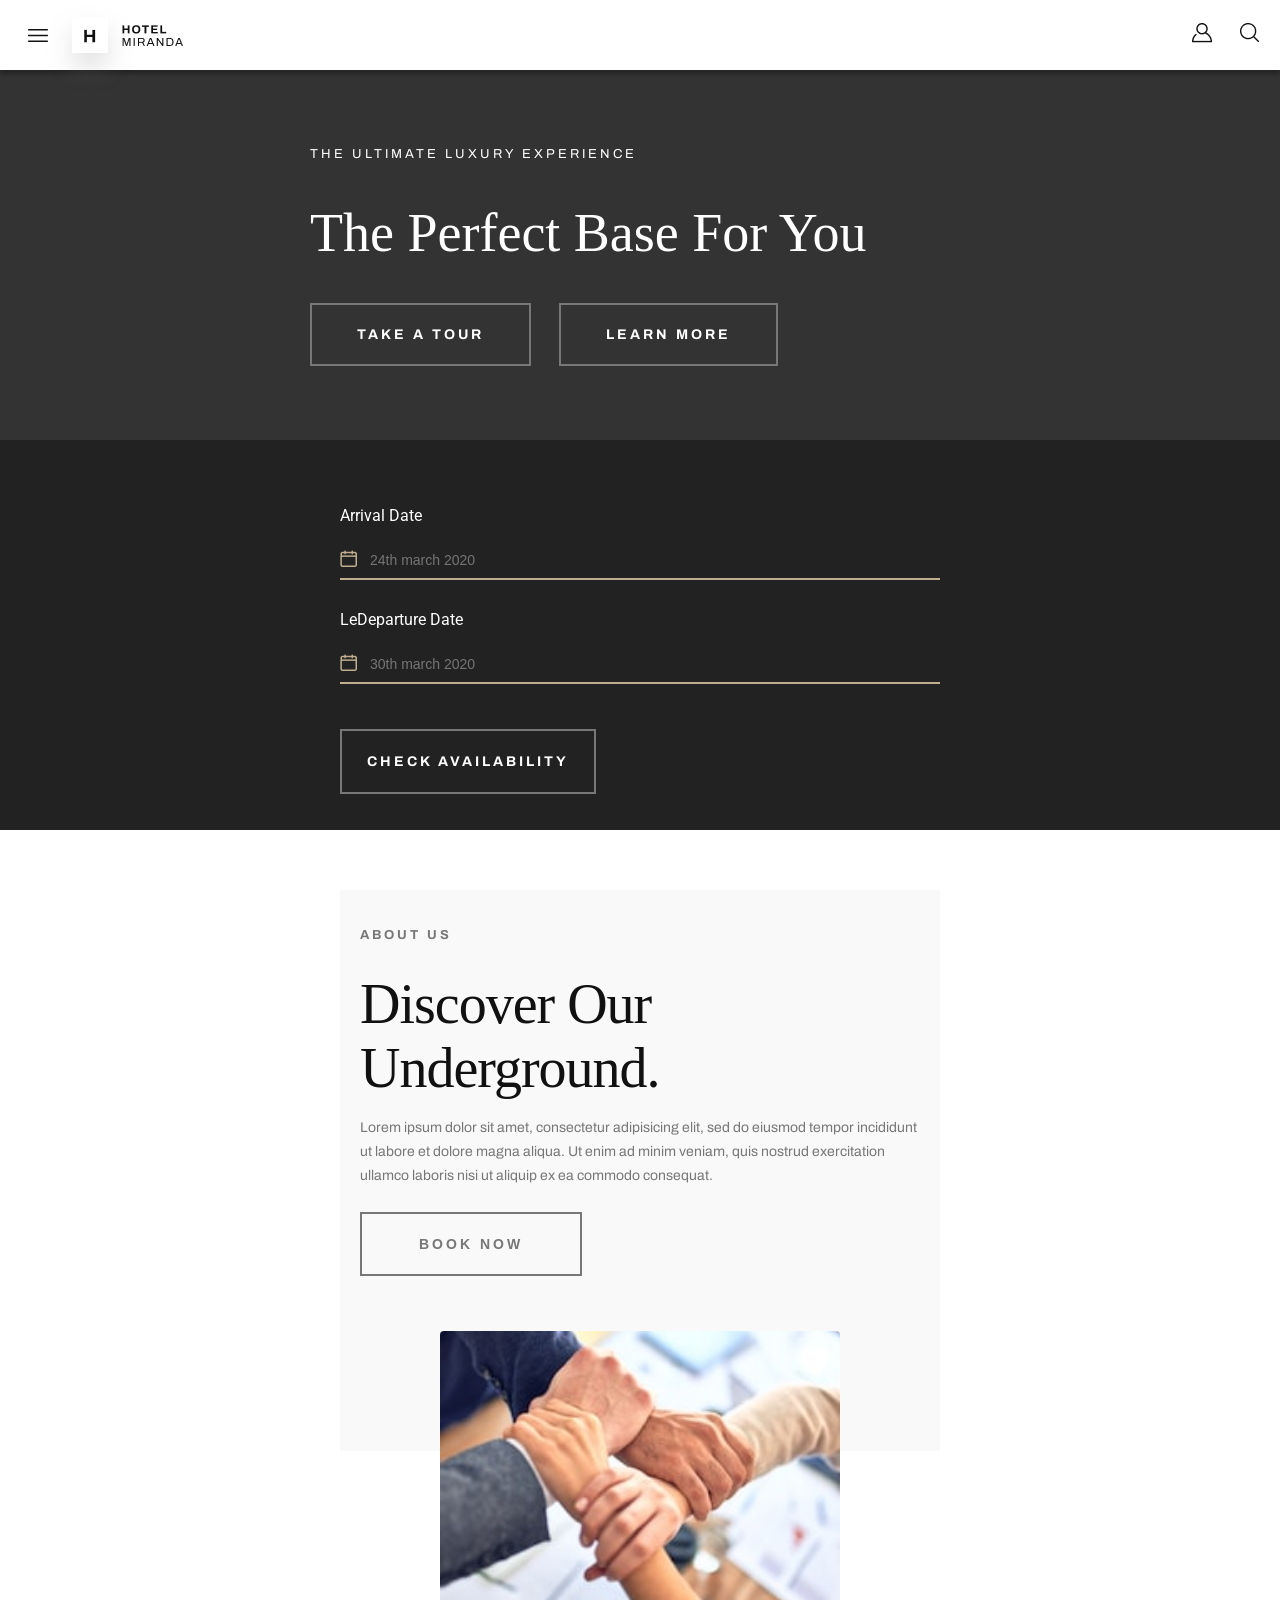
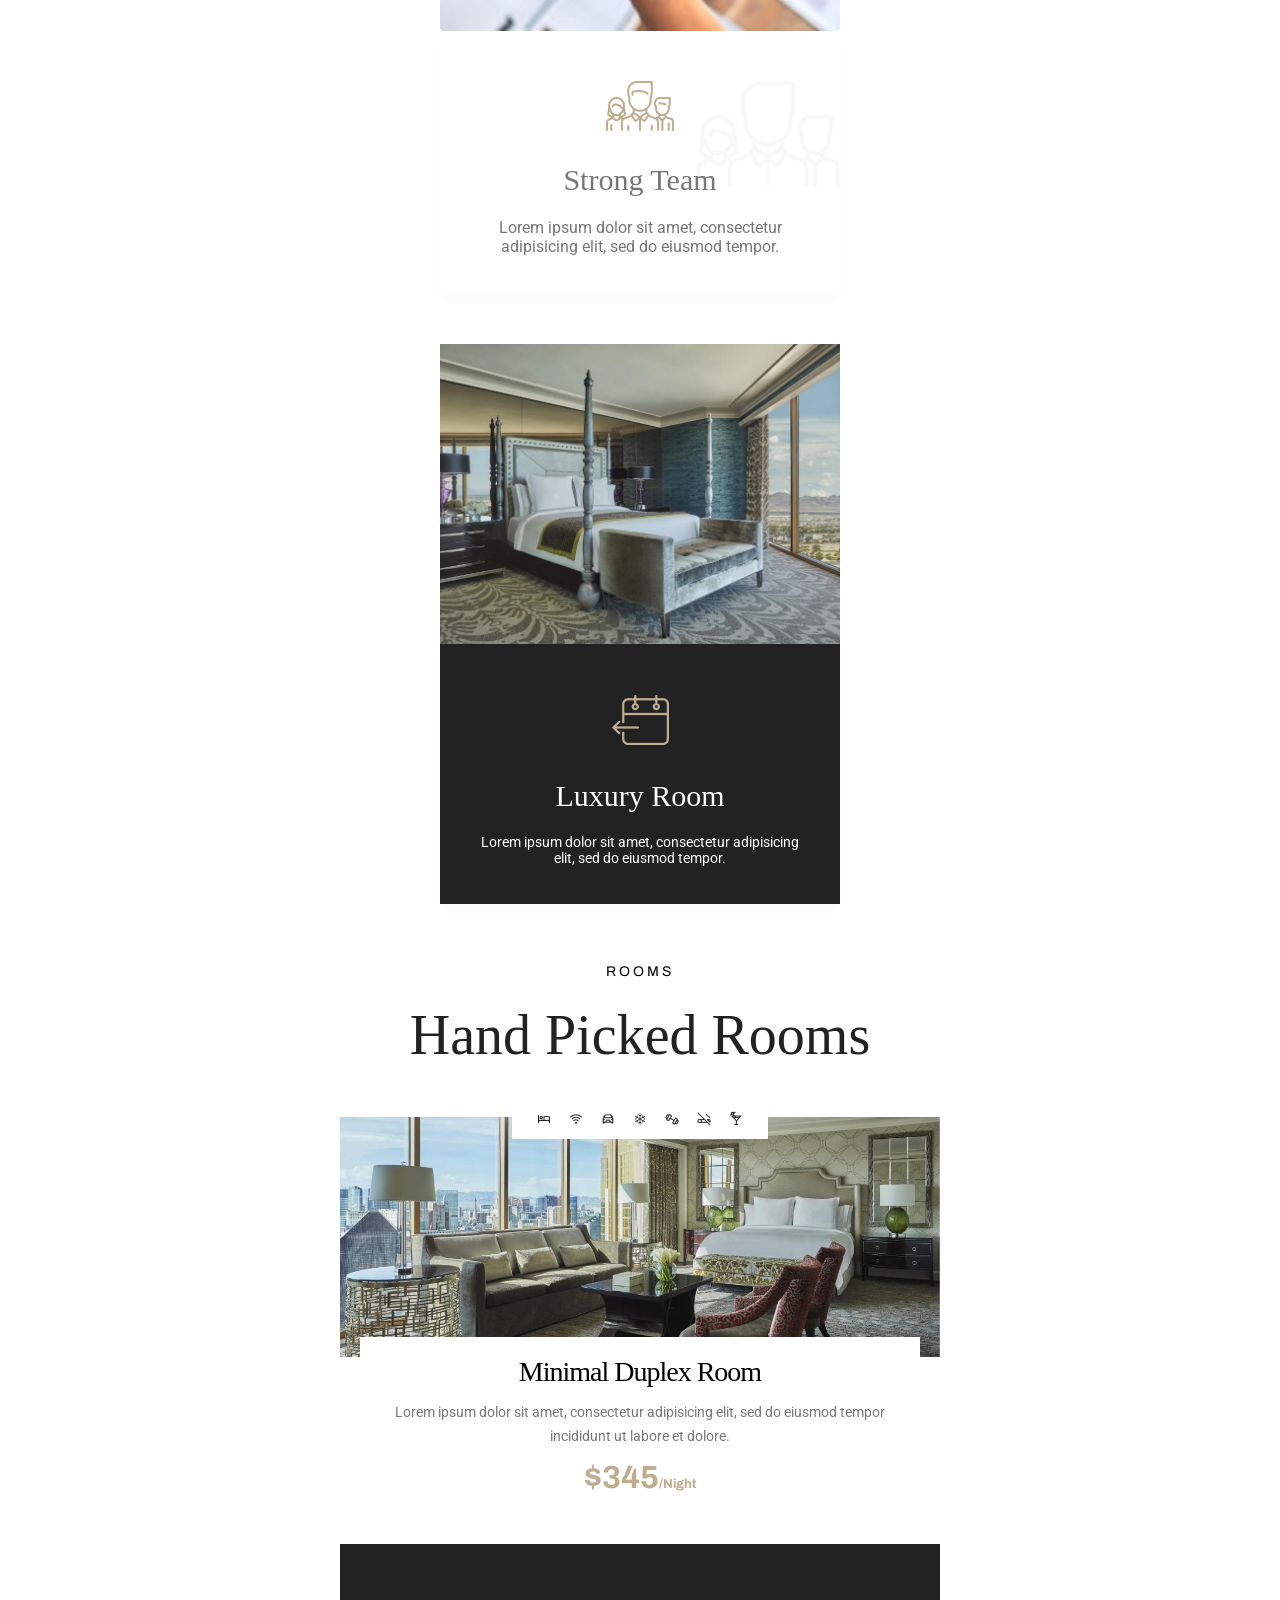
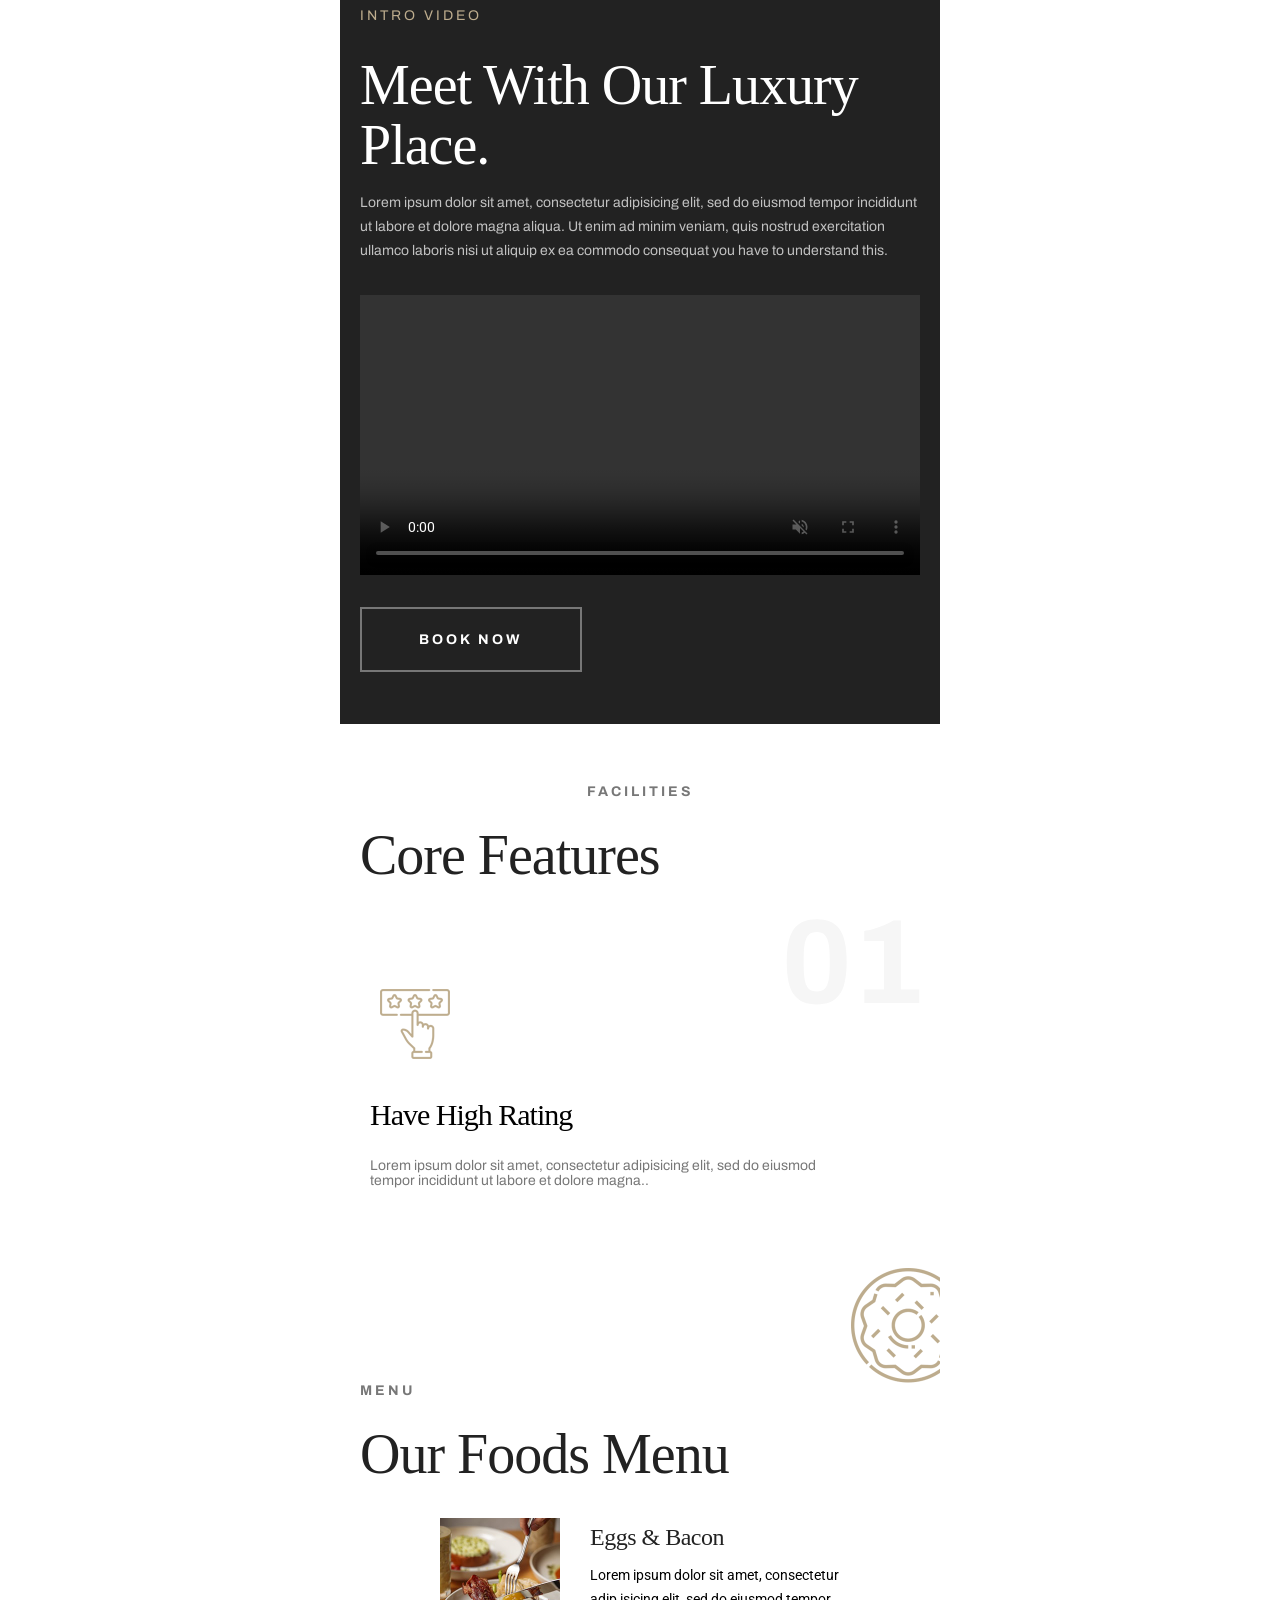
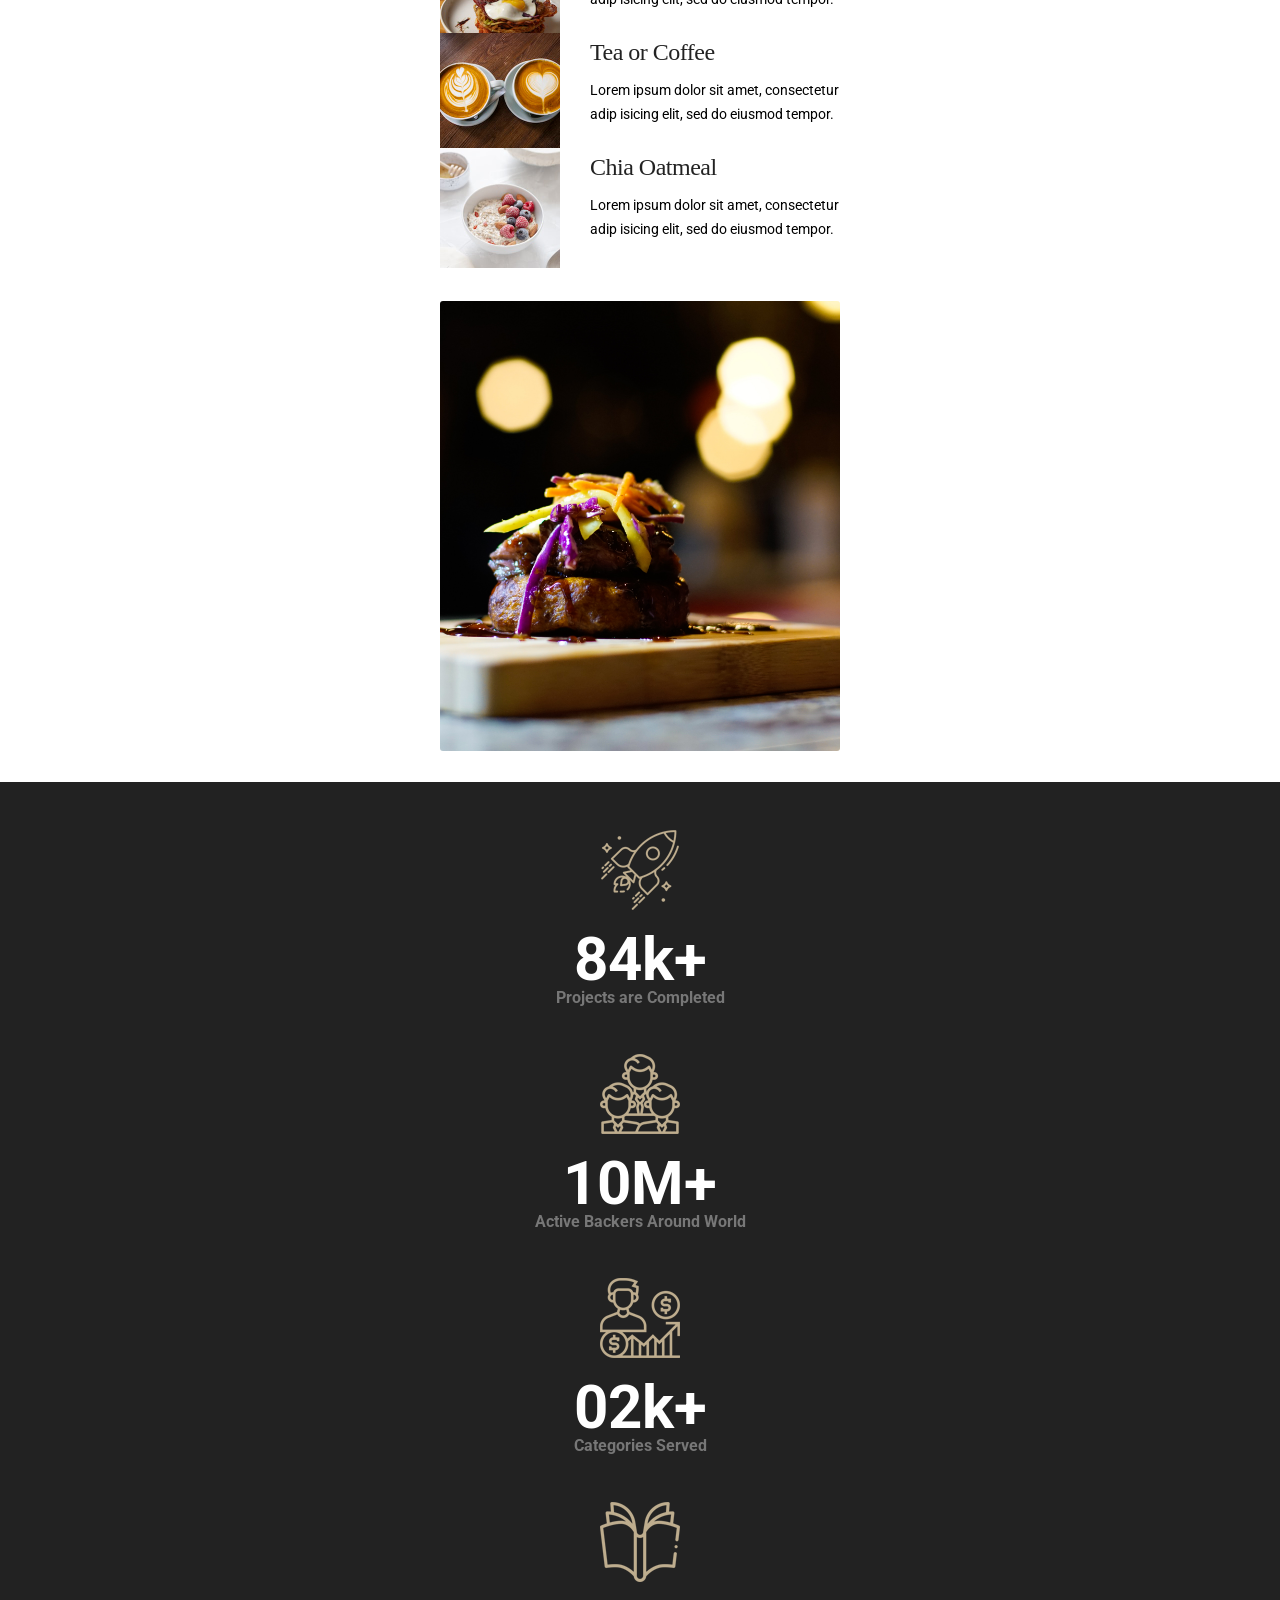
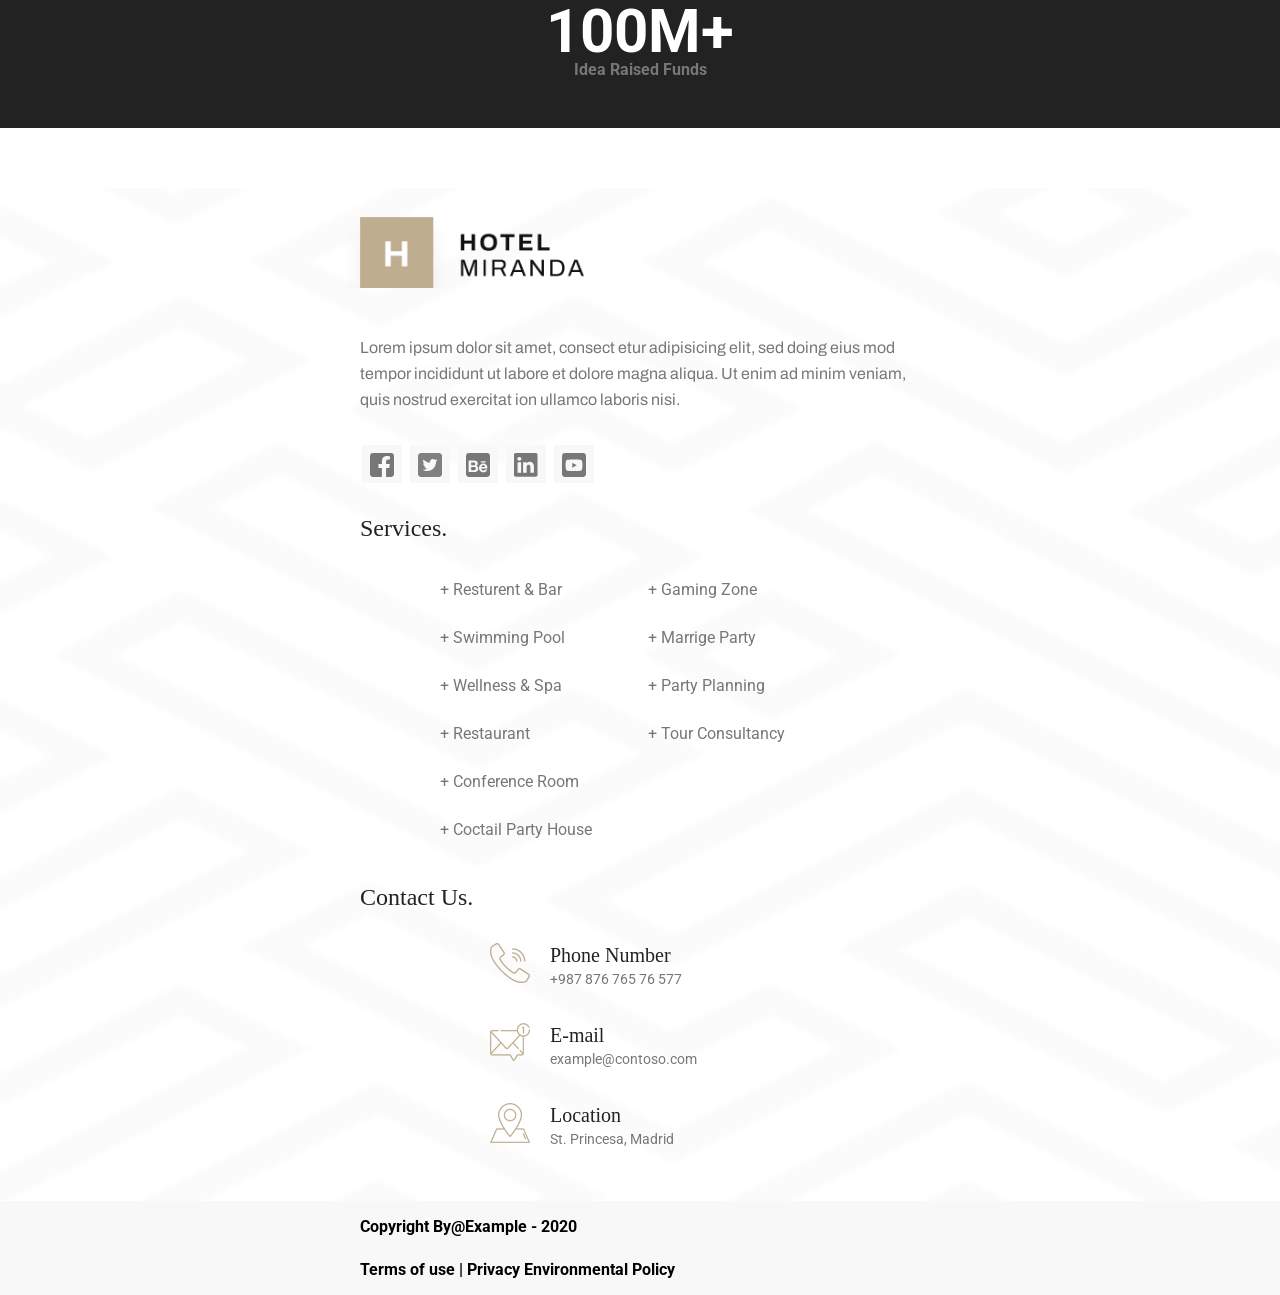
==== commit cbbdb5a8: "update" ====
--- a/public/index.html
+++ b/public/index.html
@@ -4,19 +4,21 @@
     <meta charset="UTF-8" />
     <meta http-equiv="X-UA-Compatible" content="IE=edge" />
     <meta name="viewport" content="width=device-width, initial-scale=1.0" />
-    <link rel="stylesheet" href="../src/styles/css/style.css">
+    <link rel="stylesheet" href="../src/styles/css/style.css" />
     <title>Hotel Miranda</title>
   </head>
   <body>
     <div class="navbar">
-      <img class="navbar__burger" src="../src/assets/icons/menu-burger.png" />
-      <img class="navbar__close hidden" src="../src/assets/icons/menu-close.png"/>
+      <div class="navbar__burger">
+        <img class="navbar__burger__open" src="../src/assets/icons/menu-burger.png" />
+        <img class="navbar__burger__close hidden" src="../src/assets/icons/menu-close.png" />
+      </div>
       <div class="navbar__logo__bg">
-        <img class="navbar__logo__bg__h" src="../src/assets/icons/h.png" alt="logo">
-      </div>
-      <img class="navbar__logo__title" src="../src/assets/icons/navbar-miranda.png" alt="Hotel Miranda">
-      <img class="navbar__user" src="../src/assets/icons/user.png" alt="user logo">
-      <img class="navbar__search" src="../src/assets/icons/search.png" alt="search">
+        <img class="navbar__logo__bg__h" src="../src/assets/icons/h.png" alt="logo" />
+      </div>
+      <img class="navbar__logo__title" src="../src/assets/icons/navbar-miranda.png" alt="Hotel Miranda" />
+      <img class="navbar__user" src="../src/assets/icons/user.png" alt="user logo" />
+      <img class="navbar__search" src="../src/assets/icons/search.png" alt="search" />
       <ul class="navbar__menu hidden">
         <a class="navbar__menu__a" href="./02-about.html">
           <li class="navbar__menu__li">About Us</li>
@@ -43,11 +45,27 @@
     <div class="availability">
       <form class="availability__form" action="#">
         <label class="availability__form__label" for="arrival">Arrival Date</label>
-        <img src="../src/assets/icons/calendar.png" alt="calendar">
-        <input class="availability__form__input" type="text" id="arrival" name="arrival" placeholder="24th march 2020" onfocus="(this.type='date')" onblur="if(this.value==''){this.type='text'}">
+        <img src="../src/assets/icons/calendar.png" alt="calendar" />
+        <input
+          class="availability__form__input"
+          type="text"
+          id="arrival"
+          name="arrival"
+          placeholder="24th march 2020"
+          onfocus="(this.type='date')"
+          onblur="if(this.value==''){this.type='text'}"
+        />
         <label class="availability__form__label" for="departure">LeDeparture Date</label>
-        <img src="../src/assets/icons/calendar.png" alt="calendar">
-        <input class="availability__form__input" type="text" id="departure" name="departure" placeholder="30th march 2020" onfocus="(this.type='date')" onblur="if(this.value==''){this.type='text'}">
+        <img src="../src/assets/icons/calendar.png" alt="calendar" />
+        <input
+          class="availability__form__input"
+          type="text"
+          id="departure"
+          name="departure"
+          placeholder="30th march 2020"
+          onfocus="(this.type='date')"
+          onblur="if(this.value==''){this.type='text'}"
+        />
         <button class="availability__form__btn" type="none">CHECK AVAILABILITY</button>
       </form>
     </div>
@@ -55,17 +73,16 @@
       <div class="about__us__container1">
         <p class="about__us__container1__p1">ABOUT US</p>
         <p class="about__us__container1__p2">Discover Our Underground.</p>
-        <p class="about__us__container1__p3">Lorem ipsum dolor sit amet, consectetur adipisicing 
-          elit, sed do eiusmod tempor incididunt ut labore et 
-          dolore magna aliqua. Ut enim ad minim veniam, quis 
-          nostrud exercitation ullamco laboris nisi ut aliquip ex 
-          ea commodo consequat.</p>
-          <button class="about__us__container1__btn">BOOK NOW</button>
+        <p class="about__us__container1__p3">
+          Lorem ipsum dolor sit amet, consectetur adipisicing elit, sed do eiusmod tempor incididunt ut labore et dolore magna aliqua. Ut enim ad minim veniam, quis nostrud
+          exercitation ullamco laboris nisi ut aliquip ex ea commodo consequat.
+        </p>
+        <button class="about__us__container1__btn">BOOK NOW</button>
       </div>
       <div class="about__us__container2">
         <div class="about__us__container2__div about__us__container2__div--img"></div>
         <div class="about__us__container2__div about__us__container2__div--info">
-          <img src="../src/assets/icons/team.png" alt="team">
+          <img src="../src/assets/icons/team.png" alt="team" />
           <p class="about__us__container2__div__p1">Strong Team</p>
           <p class="about__us__container2__div__p2">Lorem ipsum dolor sit amet, consectetur adipisicing elit, sed do eiusmod tempor.</p>
         </div>
@@ -75,7 +92,7 @@
       <div class="rooms__container1">
         <div class="rooms__container1__div rooms__container1__div--img"></div>
         <div class="rooms__container1__div rooms__container1__div--info">
-          <img src="../src/assets/icons/calendar-large.png" alt="team">
+          <img src="../src/assets/icons/calendar-large.png" alt="team" />
           <p class="rooms__container1__div__p1">Luxury Room</p>
           <p class="rooms__container1__div__p2">Lorem ipsum dolor sit amet, consectetur adipisicing elit, sed do eiusmod tempor.</p>
         </div>
@@ -83,7 +100,7 @@
       <div class="rooms__container2">
         <p class="rooms__container2__p1">ROOMS</p>
         <p class="rooms__container2__p2">Hand Picked Rooms</p>
-        <img class="rooms__container2__img" src="../src/assets/icons/room-services.png" alt="">
+        <img class="rooms__container2__img" src="../src/assets/icons/room-services.png" alt="" />
         <div class="rooms__container2__slider"></div>
         <div class="rooms__container2__description">
           <p class="rooms__container2__description__p1">Minimal Duplex Room</p>
@@ -95,11 +112,10 @@
     <div class="video">
       <p class="video__p1">INTRO VIDEO</p>
       <p class="video__p2">Meet With Our Luxury Place.</p>
-      <p class="video__p3">Lorem ipsum dolor sit amet, consectetur adipisicing 
-        elit, sed do eiusmod tempor incididunt ut labore et 
-        dolore magna aliqua. Ut enim ad minim veniam, quis 
-        nostrud exercitation ullamco laboris nisi ut aliquip ex 
-        ea commodo consequat you have to understand this.</p>
+      <p class="video__p3">
+        Lorem ipsum dolor sit amet, consectetur adipisicing elit, sed do eiusmod tempor incididunt ut labore et dolore magna aliqua. Ut enim ad minim veniam, quis nostrud
+        exercitation ullamco laboris nisi ut aliquip ex ea commodo consequat you have to understand this.
+      </p>
       <video class="video__intro" src="../src/assets/video/intro.mp4" muted controls width="320"></video>
       <button class="video__btn">BOOK NOW</button>
     </div>
@@ -107,11 +123,9 @@
       <p class="facilities__p1">FACILITIES</p>
       <p class="facilities__p2">Core Features</p>
       <div class="facilities__container">
-        <img class="facilities__container__img" src="../src/assets/icons/stars.png" alt="">
+        <img class="facilities__container__img" src="../src/assets/icons/stars.png" alt="" />
         <p class="facilities__container__p1">Have High Rating</p>
-        <p class="facilities__container__p2">Lorem ipsum dolor sit amet, consectetur 
-          adipisicing elit, sed do eiusmod tempor 
-          incididunt ut labore et dolore magna..</p>
+        <p class="facilities__container__p2">Lorem ipsum dolor sit amet, consectetur adipisicing elit, sed do eiusmod tempor incididunt ut labore et dolore magna..</p>
       </div>
     </div>
     <div class="menu">
@@ -120,17 +134,17 @@
       <p class="menu__p2">Our Foods Menu</p>
       <div class="menu__div1">
         <div class="menu__div1__food">
-          <img class="menu__div1__food__img" src="../src/assets/img/menu-bacon2.jpeg" alt="Eggs and bacon">
+          <img class="menu__div1__food__img" src="../src/assets/img/menu-bacon2.jpeg" alt="Eggs and bacon" />
           <p class="menu__div1__food__p1">Eggs & Bacon</p>
           <p class="menu__div1__food__p2">Lorem ipsum dolor sit amet, consectetur adip isicing elit, sed do eiusmod tempor.</p>
         </div>
         <div class="menu__div1__food">
-          <img class="menu__div1__food__img" src="../src/assets/img/menu-coffee.jpeg" alt="Coffee cups">
+          <img class="menu__div1__food__img" src="../src/assets/img/menu-coffee.jpeg" alt="Coffee cups" />
           <p class="menu__div1__food__p1">Tea or Coffee</p>
           <p class="menu__div1__food__p2">Lorem ipsum dolor sit amet, consectetur adip isicing elit, sed do eiusmod tempor.</p>
         </div>
         <div class="menu__div1__food">
-          <img class="menu__div1__food__img" src="../src/assets/img/menu-oatmeal.jpeg" alt="Oatmeal">
+          <img class="menu__div1__food__img" src="../src/assets/img/menu-oatmeal.jpeg" alt="Oatmeal" />
           <p class="menu__div1__food__p1">Chia Oatmeal</p>
           <p class="menu__div1__food__p2">Lorem ipsum dolor sit amet, consectetur adip isicing elit, sed do eiusmod tempor.</p>
         </div>
@@ -139,22 +153,22 @@
     </div>
     <div class="counter">
       <div class="counter__div">
-        <img src="../src/assets/icons/spaceship.png" alt="">
+        <img src="../src/assets/icons/spaceship.png" alt="" />
         <p class="counter__div__p1">84k+</p>
         <p class="counter__div__p2">Projects are Completed</p>
       </div>
       <div class="counter__div">
-        <img src="../src/assets/icons/team-main.png" alt="">
+        <img src="../src/assets/icons/team-main.png" alt="" />
         <p class="counter__div__p1">10M+</p>
         <p class="counter__div__p2">Active Backers Around World</p>
       </div>
       <div class="counter__div">
-        <img src="../src/assets/icons/grow.png" alt="">
+        <img src="../src/assets/icons/grow.png" alt="" />
         <p class="counter__div__p1">02k+</p>
         <p class="counter__div__p2">Categories Served</p>
       </div>
       <div class="counter__div">
-        <img src="../src/assets/icons/book.png" alt="">
+        <img src="../src/assets/icons/book.png" alt="" />
         <p class="counter__div__p1">100M+</p>
         <p class="counter__div__p2">Idea Raised Funds</p>
       </div>
@@ -163,27 +177,24 @@
       <div class="footer__container">
         <div class="footer__container__logo"></div>
         <p class="footer__container__description">
-          Lorem ipsum dolor sit amet, consect etur 
-          adipisicing elit, sed doing eius mod tempor 
-          incididunt ut labore et dolore magna aliqua. Ut 
-          enim ad minim veniam, quis nostrud exercitat 
-          ion ullamco laboris nisi.
+          Lorem ipsum dolor sit amet, consect etur adipisicing elit, sed doing eius mod tempor incididunt ut labore et dolore magna aliqua. Ut enim ad minim veniam, quis nostrud
+          exercitat ion ullamco laboris nisi.
         </p>
         <div class="footer__container__social">
           <div class="footer__container__social__div">
-            <img src="../src/assets/icons/social-fb.svg" alt="facebook">
-          </div>
-          <div class="footer__container__social__div">
-            <img src="../src/assets/icons/social-tw.svg" alt="twitter">
-          </div>
-          <div class="footer__container__social__div">
-            <img src="../src/assets/icons/social-be.svg" alt="behance">
-          </div>
-          <div class="footer__container__social__div">
-            <img src="../src/assets/icons/social-in.svg" alt="linkedin">
-          </div>
-          <div class="footer__container__social__div">
-            <img src="../src/assets/icons/social-yt.svg" alt="youtube">
+            <img src="../src/assets/icons/social-fb.svg" alt="facebook" />
+          </div>
+          <div class="footer__container__social__div">
+            <img src="../src/assets/icons/social-tw.svg" alt="twitter" />
+          </div>
+          <div class="footer__container__social__div">
+            <img src="../src/assets/icons/social-be.svg" alt="behance" />
+          </div>
+          <div class="footer__container__social__div">
+            <img src="../src/assets/icons/social-in.svg" alt="linkedin" />
+          </div>
+          <div class="footer__container__social__div">
+            <img src="../src/assets/icons/social-yt.svg" alt="youtube" />
           </div>
         </div>
         <p class="footer__container__title">Services.</p>
@@ -198,31 +209,32 @@
           <li>+ Marrige Party</li>
           <li>+ Party Planning</li>
           <li>+ Tour Consultancy</li>
-          <li style="opacity: 0;">.</li>
+          <li style="opacity: 0">+</li>
         </ul>
         <p class="footer__container__title">Contact Us.</p>
         <div class="footer__container__contact">
-          <img src="../src/assets/icons/phone.png" alt="phone logo">
+          <img src="../src/assets/icons/phone.png" alt="phone logo" />
           <p class="footer__container__contact__p1">Phone Number</p>
           <p class="footer__container__contact__p2">+987 876 765 76 577</p>
         </div>
         <div class="footer__container__contact">
-          <img src="../src/assets/icons/message.png" alt="phone logo">
+          <img src="../src/assets/icons/message.png" alt="phone logo" />
           <p class="footer__container__contact__p1">E-mail</p>
           <p class="footer__container__contact__p2">example@contoso.com</p>
         </div>
         <div class="footer__container__contact">
-          <img src="../src/assets/icons/map.png" alt="phone logo">
+          <img src="../src/assets/icons/map.png" alt="phone logo" />
           <p class="footer__container__contact__p1">Location</p>
           <p class="footer__container__contact__p2">St. Princesa, Madrid</p>
         </div>
       </div>
-      </div>
+    </div>
     <div class="footer__copyright">
       <div class="footer__copyright__container">
         <p class="footer__copyright__container__p1">Copyright By@Example - 2020</p>
         <p>Terms of use | Privacy Environmental Policy</p>
       </div>
-      </div>
+    </div>
+    <script src="../src/scripts/script.js"></script>
   </body>
 </html>
--- a/src/styles/css/style.css
+++ b/src/styles/css/style.css
@@ -9,17 +9,17 @@
   --tt-font: "Old Standard TT", serif;
   --DE5777-color: #DE5777;
   --E5E5E5-color: #E5E5E5;
-  --white-color: #FFFFFF;
-  --darkwhite-color: #F8F8F8;
-  --darkestwhite-color: #F9F9F9;
-  --black-color: #111111;
-  --darkgray-color: #222222;
-  --midgray-color: #292929;
-  --gray-color: #333333;
-  --lightgray-color: #777777;
-  --lightestgray-color: #C2C2C2;
-  --lg-gray-color: #BDBDBD;
-  --gold-color: #BEAD8E;
+  --FFFFFF-color: #FFFFFF;
+  --F8F8F8-color: #F8F8F8;
+  --F9F9F9-color: #F9F9F9;
+  --111111-color: #111111;
+  --222222-color: #222222;
+  --292929-color: #292929;
+  --333333-color: #333333;
+  --777777-color: #777777;
+  --C2C2C2-color: #C2C2C2;
+  --BDBDBD-color: #BDBDBD;
+  --BEAD8E-color: #BEAD8E;
 }
 
 body {
@@ -32,77 +32,69 @@
 }
 
 .navbar {
+  position: relative;
   width: 100%;
   height: 70px;
   top: 0;
-  background: var(--white-color);
+  background: var(--FFFFFF-color);
   box-shadow: 0px 4px 4px rgba(0, 0, 0, 0.29);
 }
-
 .navbar__burger {
   position: absolute;
   margin: 28px;
-}
-
-.navbar__close {
-  position: absolute;
-  width: 32px;
-  height: 32px;
-  margin: 20px;
-}
-
+  width: 20px;
+  height: 20px;
+}
 .navbar__logo__bg {
   position: absolute;
   width: 36px;
   height: 36px;
   margin: 17px 72px;
-  background: var(--white-color);
+  background: var(--FFFFFF-color);
   box-shadow: 0px 14px 24px rgba(139, 139, 139, 0.25);
-}
-
+  z-index: 2;
+}
 .navbar__logo__bg__h {
   padding: 11.5px;
 }
-
 .navbar__logo__title {
   margin: 25px 122px;
 }
-
 .navbar__user {
   position: absolute;
   top: 23px;
   right: 68px;
 }
-
 .navbar__search {
   position: absolute;
   top: 23px;
   right: 20px;
 }
-
 .navbar__menu {
-  background-color: white;
-}
-
+  position: absolute;
+  width: 100%;
+  background-color: var(--FFFFFF-color);
+  z-index: 1;
+  margin-top: -7px;
+}
 .navbar__menu__li {
   list-style: none;
-  color: var(--black-color);
-  margin: 21px;
-}
-
+  color: var(--111111-color);
+  margin: 22px;
+}
 .navbar__menu__a {
   text-decoration: none;
   font-family: var(--archivo-font);
 }
 
 .welcome {
-  background-color: var(--gray-color);
+  background-color: var(--333333-color);
 }
 .welcome__container {
   max-width: 700px;
   margin: 0 auto;
   position: relative;
-  color: var(--white-color);
+  color: var(--FFFFFF-color);
   padding: 20px 20px 50px 20px;
 }
 .welcome__container__p1 {
@@ -125,18 +117,18 @@
   font-size: 14px;
   font-weight: 700;
   letter-spacing: 3px;
-  background-color: var(--gray-color);
-  border: 2px solid var(--lightgray-color);
-  color: var(--white-color);
+  background-color: var(--333333-color);
+  border: 2px solid var(--777777-color);
+  color: var(--FFFFFF-color);
 }
 .welcome__container__btn:hover {
-  background-color: var(--gold-color);
-  border: 2px solid var(--gold-color);
+  background-color: var(--BEAD8E-color);
+  border: 2px solid var(--BEAD8E-color);
 }
 
 .availability {
-  background-color: var(--darkgray-color);
-  color: var(--white-color);
+  background-color: var(--222222-color);
+  color: var(--FFFFFF-color);
   font-family: var(--roboto-font);
   padding: 0 20px 0 20px;
 }
@@ -155,38 +147,38 @@
 }
 .availability__form__input {
   width: 100%;
-  background-color: var(--darkgray-color);
-  color: var(--gold-color);
+  background-color: var(--222222-color);
+  color: var(--BEAD8E-color);
   border: none;
-  border-bottom: 2px solid var(--gold-color);
+  border-bottom: 2px solid var(--BEAD8E-color);
   padding-bottom: 10px;
   padding-left: 30px;
   font-size: 14px;
 }
 .availability__form__btn {
-  background-color: var(--darkgray-color);
-  color: var(--white-color);
-  font-family: var(--archivo-font);
-  font-size: 14px;
-  font-weight: 700;
-  letter-spacing: 3px;
-  border: 2px solid var(--lightgray-color);
+  background-color: var(--222222-color);
+  color: var(--FFFFFF-color);
+  font-family: var(--archivo-font);
+  font-size: 14px;
+  font-weight: 700;
+  letter-spacing: 3px;
+  border: 2px solid var(--777777-color);
   margin-top: 45px;
   padding: 23px 25px;
 }
 .availability__form__btn:hover {
-  background-color: var(--gold-color);
-  border: 2px solid var(--gold-color);
+  background-color: var(--BEAD8E-color);
+  border: 2px solid var(--BEAD8E-color);
 }
 
 .about__us {
   max-width: 600px;
   margin: 60px auto 0 auto;
   font-family: var(--archivo-font);
-  color: var(--lightgray-color);
+  color: var(--777777-color);
 }
 .about__us__container1 {
-  background-color: var(--darkestwhite-color);
+  background-color: var(--F9F9F9-color);
   padding: 38px 20px 175px 20px;
 }
 .about__us__container1__p1 {
@@ -196,7 +188,7 @@
 }
 .about__us__container1__p2 {
   font-family: var(--tt-font);
-  color: var(--black-color);
+  color: var(--111111-color);
   font-size: 56px;
   margin-top: 30px;
   letter-spacing: -1px;
@@ -211,18 +203,18 @@
   font-weight: 700;
   letter-spacing: 3px;
   padding: 22px 57px;
-  border: 2px solid var(--lightgray-color);
-  background-color: var(--darkestwhite-color);
-  color: var(--lightgray-color);
+  border: 2px solid var(--777777-color);
+  background-color: var(--F9F9F9-color);
+  color: var(--777777-color);
   margin-top: 24px;
 }
 .about__us__container1__btn:hover {
-  color: var(--white-color);
-  background-color: var(--gold-color);
-  border: 2px solid var(--gold-color);
+  color: var(--FFFFFF-color);
+  background-color: var(--BEAD8E-color);
+  border: 2px solid var(--BEAD8E-color);
 }
 .about__us__container2 {
-  background-color: var(--white-color);
+  background-color: var(--FFFFFF-color);
   padding: 50px;
 }
 .about__us__container2__div {
@@ -236,7 +228,7 @@
   background-position: bottom;
   border-radius: 4px;
   height: 300px; /*********************************************************** REPLACE WITH PHOTO */
-  background-color: var(--lightgray-color);
+  background-color: var(--777777-color);
   margin-top: -170px;
 }
 .about__us__container2__div--info {
@@ -263,11 +255,10 @@
 .about__us__container3__video {
   display: block;
   min-width: 100%;
-  /***************background-color: var(--lightestgray-color);************************* REPLACE WITH VIDEO */
   margin: 0 auto;
 }
 .about__us__container3__p1 {
-  color: var(--darkgray-color);
+  color: var(--222222-color);
   font-family: var(--tt-font);
   font-size: 32px;
   line-height: 39px;
@@ -301,7 +292,7 @@
   max-width: 400px;
   height: 250px; /********************************************************************************** DELETE WITH PHOTO */
   margin: 50px auto 30px auto;
-  background-color: var(--lightgray-color);
+  background-color: var(--777777-color);
 }
 .about__us__container4__p1 {
   font-weight: 700;
@@ -310,7 +301,7 @@
   margin-bottom: 26px;
 }
 .about__us__container4__p2 {
-  color: var(--darkgray-color);
+  color: var(--222222-color);
   font-family: var(--tt-font);
   font-size: 40px;
   line-height: 49px;
@@ -329,18 +320,18 @@
   font-size: 14px;
   font-weight: 700;
   letter-spacing: 3px;
-  background-color: var(--white-color);
-  border: 2px solid var(--lightgray-color);
-  color: var(--gray-color);
+  background-color: var(--FFFFFF-color);
+  border: 2px solid var(--777777-color);
+  color: var(--333333-color);
 }
 .about__us__container4__btn:hover {
-  color: var(--white-color);
-  background-color: var(--gold-color);
-  border: 2px solid var(--gold-color);
+  color: var(--FFFFFF-color);
+  background-color: var(--BEAD8E-color);
+  border: 2px solid var(--BEAD8E-color);
 }
 .about__us__container5 {
-  color: var(--white-color);
-  background-color: var(--darkgray-color);
+  color: var(--FFFFFF-color);
+  background-color: var(--222222-color);
   padding: 20px;
 }
 .about__us__container5__p1 {
@@ -356,7 +347,7 @@
 .about__us__container5__div {
   padding: 18px;
   margin-bottom: 70px;
-  background-color: var(--midgray-color);
+  background-color: var(--292929-color);
   background-image: url(../../../src/assets/img/01-bg-dark.svg);
   background-repeat: no-repeat;
   background-position: top 10px right 10px;
@@ -384,7 +375,7 @@
   margin-bottom: 24px;
 }
 .about__us__container6__p2 {
-  color: var(--darkgray-color);
+  color: var(--222222-color);
   font-family: var(--tt-font);
   font-size: 56px;
   line-height: 60px;
@@ -407,14 +398,14 @@
 }
 .about__us__container6__facts__p1 {
   text-align: center;
-  color: var(--darkgray-color);
+  color: var(--222222-color);
   font-family: var(--tt-font);
   font-size: 60px;
   line-height: 60px;
 }
 .about__us__container6__facts__p2 {
   text-align: center;
-  color: var(--lightgray-color);
+  color: var(--777777-color);
   font-family: var(--roboto-font);
   font-size: 16px;
 }
@@ -423,7 +414,7 @@
   background-repeat: no-repeat;
   background-size: cover;
   background-position: center;
-  background-color: var(--lightgray-color);
+  background-color: var(--777777-color);
   height: 240px;
   margin-bottom: 20px;
 }
@@ -433,8 +424,8 @@
   margin: 0 auto;
 }
 .rooms__container1 {
-  background-color: var(--white-color);
-  color: var(--white-color);
+  background-color: var(--FFFFFF-color);
+  color: var(--FFFFFF-color);
   padding: 0 50px;
 }
 .rooms__container1__div {
@@ -447,10 +438,10 @@
   background-size: cover;
   background-position: center;
   height: 300px; /*********************************************************** REPLACE WITH PHOTO */
-  background-color: var(--lightgray-color);
+  background-color: var(--777777-color);
 }
 .rooms__container1__div--info {
-  background-color: var(--darkgray-color);
+  background-color: var(--222222-color);
   text-align: center;
   padding: 50px 35px 38px 35px;
   box-shadow: 0px 8px 16px rgba(34, 34, 34, 0.02);
@@ -476,7 +467,7 @@
   padding-bottom: 24px;
 }
 .rooms__container2__p2 {
-  color: var(--darkgray-color);
+  color: var(--222222-color);
   font-size: 56px;
   margin-bottom: 24px;
 }
@@ -485,12 +476,12 @@
   background-repeat: no-repeat;
   background-size: cover;
   background-position: center;
-  background-color: var(--lightgray-color);
+  background-color: var(--777777-color);
   height: 240px;
   margin-top: -50px;
 }
 .rooms__container2__description {
-  background-color: var(--white-color);
+  background-color: var(--FFFFFF-color);
   padding: 19px 24px;
   margin: -20px 20px 30px 20px;
 }
@@ -500,14 +491,14 @@
   margin-bottom: 12px;
 }
 .rooms__container2__description__p2 {
-  color: var(--lightgray-color);
+  color: var(--777777-color);
   font-family: var(--roboto-font);
   font-size: 14px;
   line-height: 24px;
   margin-bottom: 12px;
 }
 .rooms__container2__description__p3 {
-  color: var(--gold-color);
+  color: var(--BEAD8E-color);
   font-family: var(--archivo-font);
   font-weight: 700;
   font-size: 32px;
@@ -526,11 +517,11 @@
   background-repeat: no-repeat;
   background-size: cover;
   background-position: center;
-  background-color: var(--lg-gray-color);
+  background-color: var(--BDBDBD-color);
   height: 240px;
 }
 .rooms__container3__description {
-  background-color: var(--white-color);
+  background-color: var(--FFFFFF-color);
   padding: 19px 24px;
 }
 .rooms__container3__description__img {
@@ -542,14 +533,14 @@
   margin-bottom: 12px;
 }
 .rooms__container3__description__p2 {
-  color: var(--lightgray-color);
+  color: var(--777777-color);
   font-family: var(--roboto-font);
   font-size: 14px;
   line-height: 24px;
   margin-bottom: 12px;
 }
 .rooms__container3__description__p3 {
-  color: var(--gold-color);
+  color: var(--BEAD8E-color);
   font-family: var(--archivo-font);
   font-weight: 700;
   font-size: 16px;
@@ -560,11 +551,11 @@
   font-size: 16px;
   font-weight: 700;
   border: none;
-  background-color: var(--white-color);
-  color: var(--lg-gray-color);
+  background-color: var(--FFFFFF-color);
+  color: var(--BDBDBD-color);
 }
 .rooms__container3__description__p3__btn:hover {
-  color: var(--gold-color);
+  color: var(--BEAD8E-color);
   cursor: pointer;
 }
 .rooms__pagination {
@@ -576,7 +567,7 @@
   margin: 40px auto 0;
 }
 .rooms__container4__p1 {
-  color: var(--lightgray-color);
+  color: var(--777777-color);
   font-family: var(--archivo-font);
   font-size: 14px;
   letter-spacing: 3px;
@@ -589,7 +580,7 @@
   margin-bottom: 16px;
 }
 .rooms__container4__p3 {
-  color: var(--gold-color);
+  color: var(--BEAD8E-color);
   font-family: var(--archivo-font);
   font-weight: 700;
   font-size: 32px;
@@ -600,7 +591,7 @@
   background-repeat: no-repeat;
   background-size: cover;
   background-position: center;
-  background-color: var(--lg-gray-color);
+  background-color: var(--BDBDBD-color);
   height: 240px;
   margin-bottom: 14px;
 }
@@ -630,7 +621,7 @@
   padding: 23px 29px;
   font-family: var(--archivo-font);
   font-size: 14px;
-  background-color: var(--darkwhite-color);
+  background-color: var(--F8F8F8-color);
   margin-bottom: 19px;
   border: none;
 }
@@ -646,18 +637,18 @@
   font-size: 14px;
   font-weight: 400;
   letter-spacing: 3px;
-  background-color: var(--white-color);
-  border: 2px solid var(--lightgray-color);
-  color: var(--lightgray-color);
+  background-color: var(--FFFFFF-color);
+  border: 2px solid var(--777777-color);
+  color: var(--777777-color);
 }
 .rooms__availability__btn:hover {
-  color: var(--white-color);
-  background-color: var(--gold-color);
-  border: 2px solid var(--gold-color);
+  color: var(--FFFFFF-color);
+  background-color: var(--BEAD8E-color);
+  border: 2px solid var(--BEAD8E-color);
 }
 .rooms__text {
   padding: 20px;
-  color: var(--lightgray-color);
+  color: var(--777777-color);
   font-family: var(--roboto-font);
   font-size: 14px;
   line-height: 24px;
@@ -697,7 +688,7 @@
   margin-bottom: 15px;
 }
 .rooms__founder__p2 {
-  color: var(--gold-color);
+  color: var(--BEAD8E-color);
   font-family: var(--archivo-font);
   font-size: 14px;
   font-weight: 700;
@@ -705,7 +696,7 @@
   margin-bottom: 25px;
 }
 .rooms__founder__p3 {
-  color: var(--lightgray-color);
+  color: var(--777777-color);
   font-family: var(--archivo-font);
   font-size: 16px;
   line-height: 24px;
@@ -719,11 +710,11 @@
   margin-bottom: 13px;
 }
 .rooms__cancellation__hr {
-  border: 1px solid var(--darkwhite-color);
+  border: 1px solid var(--F8F8F8-color);
   margin-bottom: 32px;
 }
 .rooms__cancellation__p2 {
-  color: var(--lightgray-color);
+  color: var(--777777-color);
   font-family: var(--roboto-font);
   font-size: 16px;
   line-height: 24px;
@@ -740,7 +731,7 @@
   margin-bottom: 13px;
 }
 .rooms__container5__hr {
-  border: 1px solid var(--darkwhite-color);
+  border: 1px solid var(--F8F8F8-color);
   margin-bottom: 32px;
 }
 .rooms__container5__slider {
@@ -748,11 +739,11 @@
   background-repeat: no-repeat;
   background-size: cover;
   background-position: center;
-  background-color: var(--lg-gray-color);
+  background-color: var(--BDBDBD-color);
   height: 240px;
 }
 .rooms__container5__description {
-  background-color: var(--white-color);
+  background-color: var(--FFFFFF-color);
   padding: 19px 24px;
 }
 .rooms__container5__description__img {
@@ -764,14 +755,14 @@
   margin-bottom: 12px;
 }
 .rooms__container5__description__p2 {
-  color: var(--lightgray-color);
+  color: var(--777777-color);
   font-family: var(--roboto-font);
   font-size: 14px;
   line-height: 24px;
   margin-bottom: 12px;
 }
 .rooms__container5__description__p3 {
-  color: var(--gold-color);
+  color: var(--BEAD8E-color);
   font-family: var(--archivo-font);
   font-weight: 700;
   font-size: 16px;
@@ -782,25 +773,25 @@
   font-size: 16px;
   font-weight: 700;
   border: none;
-  background-color: var(--white-color);
-  color: var(--lg-gray-color);
+  background-color: var(--FFFFFF-color);
+  color: var(--BDBDBD-color);
 }
 .rooms__container5__description__p3__btn:hover {
-  color: var(--gold-color);
+  color: var(--BEAD8E-color);
   cursor: pointer;
 }
 
 .video {
   max-width: 600px;
   margin: 0 auto;
-  background-color: var(--darkgray-color);
-  color: var(--white-color);
+  background-color: var(--222222-color);
+  color: var(--FFFFFF-color);
   font-size: 14px;
   padding: 64px 20px 52px;
 }
 .video__p1 {
   font-family: var(--archivo-font);
-  color: var(--gold-color);
+  color: var(--BEAD8E-color);
   letter-spacing: 3px;
   padding-bottom: 32px;
 }
@@ -811,7 +802,7 @@
   padding-bottom: 16px;
 }
 .video__p3 {
-  color: var(--lightestgray-color);
+  color: var(--C2C2C2-color);
   font-family: var(--archivo-font);
   line-height: 24px;
   padding-bottom: 32px;
@@ -819,23 +810,23 @@
 .video__intro {
   display: block;
   min-width: 100%;
-  background-color: var(--lightestgray-color);
+  background-color: var(--C2C2C2-color);
   margin: 0 auto;
 }
 .video__btn {
-  background-color: var(--darkgray-color);
-  color: var(--white-color);
-  font-family: var(--archivo-font);
-  font-size: 14px;
-  font-weight: 700;
-  letter-spacing: 3px;
-  border: 2px solid var(--lightgray-color);
+  background-color: var(--222222-color);
+  color: var(--FFFFFF-color);
+  font-family: var(--archivo-font);
+  font-size: 14px;
+  font-weight: 700;
+  letter-spacing: 3px;
+  border: 2px solid var(--777777-color);
   margin-top: 32px;
   padding: 23px 57px;
 }
 .video__btn:hover {
-  background-color: var(--gold-color);
-  border: 2px solid var(--gold-color);
+  background-color: var(--BEAD8E-color);
+  border: 2px solid var(--BEAD8E-color);
 }
 
 .facilities {
@@ -849,13 +840,13 @@
   font-size: 14px;
   font-weight: 700;
   letter-spacing: 3px;
-  color: var(--lightgray-color);
+  color: var(--777777-color);
   margin-bottom: 24px;
 }
 .facilities__p2 {
   font-size: 56px;
   letter-spacing: -1px;
-  color: var(--darkgray-color);
+  color: var(--222222-color);
 }
 .facilities__container {
   margin-top: 32px;
@@ -873,7 +864,7 @@
   padding-bottom: 26px;
 }
 .facilities__container__p2 {
-  color: var(--lightgray-color);
+  color: var(--777777-color);
   font-family: var(--archivo-font);
   font-size: 14px;
   padding-right: 75px;
@@ -895,13 +886,13 @@
   font-size: 14px;
   font-weight: 700;
   letter-spacing: 3px;
-  color: var(--lightgray-color);
+  color: var(--777777-color);
   margin-bottom: 24px;
 }
 .menu__p2 {
   font-size: 56px;
   letter-spacing: -1px;
-  color: var(--darkgray-color);
+  color: var(--222222-color);
   margin-bottom: 32px;
 }
 .menu__div1 {
@@ -912,13 +903,13 @@
   position: absolute;
   width: 120px; /****************************************************************************** DELETE WITH PHOTO */
   height: 120px; /***************************************************************************** DELETE WITH PHOTO */
-  background-color: var(--lightgray-color); /************************************************** DELETE WITH PHOTO */
+  background-color: var(--777777-color); /************************************************** DELETE WITH PHOTO */
   margin-bottom: 16px;
 }
 .menu__div1__food__p1 {
   padding-top: 6px;
   margin-left: 150px;
-  color: var(--darkgray-color);
+  color: var(--222222-color);
   font-size: 24px;
   letter-spacing: -0.5px;
 }
@@ -938,11 +929,11 @@
   height: 450px; /********************************************************************************** DELETE WITH PHOTO */
   padding: 20px;
   margin: 60px auto 31px auto;
-  background-color: var(--lightgray-color);
+  background-color: var(--777777-color);
 }
 
 .counter {
-  background-color: var(--darkgray-color);
+  background-color: var(--222222-color);
   font-family: var(--roboto-font);
   text-align: center;
   padding-bottom: 50px;
@@ -955,12 +946,12 @@
   margin: 48px 0 16px 0;
 }
 .counter__div__p1 {
-  color: var(--white-color);
+  color: var(--FFFFFF-color);
   font-size: 60px;
   line-height: 60px;
 }
 .counter__div__p2 {
-  color: var(--lightgray-color);
+  color: var(--777777-color);
   font-size: 16px;
   line-height: 16px;
 }
@@ -989,7 +980,7 @@
   font-family: var(--archivo-font);
   font-size: 16px;
   line-height: 26px;
-  color: var(--lightgray-color);
+  color: var(--777777-color);
 }
 .footer__container__social {
   margin-top: 30px;
@@ -998,10 +989,10 @@
   display: inline-block;
   padding: 8px 8px 2px 8px;
   margin: 2px;
-  background-color: var(--darkwhite-color);
+  background-color: var(--F8F8F8-color);
 }
 .footer__container__social__div:hover {
-  background-color: var(--gold-color);
+  background-color: var(--BEAD8E-color);
 }
 .footer__container__social__div:hover img {
   filter: brightness(200);
@@ -1009,7 +1000,7 @@
 .footer__container__title {
   font-size: 24px;
   margin-top: 30px;
-  color: var(--darkgray-color);
+  color: var(--222222-color);
 }
 .footer__container ul {
   min-width: 330px;
@@ -1018,16 +1009,16 @@
        columns: 2;
   font-family: var(--roboto-font);
   list-style: none;
-  color: var(--lightgray-color);
+  color: var(--777777-color);
   font-size: 16px;
   line-height: 48px;
   margin: 0 auto;
   margin-top: 24px;
 }
 .footer__container__contact {
-  width: 200px;
-  margin-top: 32px;
-  margin-bottom: 30px;
+  position: relative;
+  max-width: 300px;
+  margin: 32px auto 30px;
 }
 .footer__container__contact img {
   position: absolute;
@@ -1037,17 +1028,17 @@
   line-height: 24px;
 }
 .footer__container__contact__p1 {
-  color: var(--darkgray-color);
+  color: var(--222222-color);
   font-size: 20px;
   right: 0;
 }
 .footer__container__contact__p2 {
   font-family: var(--roboto-font);
-  color: var(--lightgray-color);
+  color: var(--777777-color);
   font-size: 14px;
 }
 .footer__copyright {
-  background-color: var(--darkwhite-color);
+  background-color: var(--F8F8F8-color);
 }
 .footer__copyright__container {
   max-width: 600px;
@@ -1066,7 +1057,7 @@
   position: absolute;
   right: 20px;
   bottom: 0;
-  background-color: var(--white-color);
+  background-color: var(--FFFFFF-color);
   font-family: var(--archivo-font);
   font-size: 16px;
   font-weight: 700;
@@ -1074,22 +1065,22 @@
 }
 .breadcrumb a {
   text-decoration: none;
-  color: var(--black-color);
+  color: var(--111111-color);
 }
 .breadcrumb a:hover {
-  color: var(--gold-color);
+  color: var(--BEAD8E-color);
 }
 .breadcrumb span {
   margin: 0 5px;
-  color: var(--black-color);
+  color: var(--111111-color);
 }
 .breadcrumb p {
-  color: var(--gold-color);
+  color: var(--BEAD8E-color);
 }
 
 .offers {
   max-width: 600px;
-  background-color: var(--white-color);
+  background-color: var(--FFFFFF-color);
   padding: 20px;
   margin: 0 auto;
 }
@@ -1100,7 +1091,7 @@
   background-repeat: no-repeat;
   background-size: cover;
   background-position: center;
-  background-color: var(--lg-gray-color);
+  background-color: var(--BDBDBD-color);
   padding-top: 60%;
   margin: 18px auto 16px;
 }
@@ -1113,7 +1104,7 @@
   font-weight: 700;
 }
 .offers__img__price__old {
-  color: var(--gold-color);
+  color: var(--BEAD8E-color);
   font-size: 23px;
   line-height: 25px;
   margin-bottom: 5px;
@@ -1128,13 +1119,13 @@
   font-size: 12px;
 }
 .offers__container1 {
-  background-color: var(--white-color);
+  background-color: var(--FFFFFF-color);
   padding: 0 20px 32px 20px;
   box-shadow: 0px 14px 24px rgba(184, 184, 184, 0.1);
   margin-bottom: 32px;
 }
 .offers__container1__p1 {
-  color: var(--lightgray-color);
+  color: var(--777777-color);
   font-family: var(--archivo-font);
   font-size: 14px;
   letter-spacing: 3px;
@@ -1142,14 +1133,14 @@
   margin-bottom: 16px;
 }
 .offers__container1__p2 {
-  color: var(--darkgray-color);
+  color: var(--222222-color);
   font-size: 40px;
   line-height: 48px;
   letter-spacing: -1px;
   margin-bottom: 16px;
 }
 .offers__container1__p3 {
-  color: var(--lightgray-color);
+  color: var(--777777-color);
   font-family: var(--roboto-font);
   font-size: 14px;
   line-height: 24px;
@@ -1171,31 +1162,31 @@
   font-weight: 700;
   letter-spacing: 3px;
   padding: 22px 57px;
-  border: 2px solid var(--lightgray-color);
-  background-color: var(--darkestwhite-color);
-  color: var(--lightgray-color);
+  border: 2px solid var(--777777-color);
+  background-color: var(--F9F9F9-color);
+  color: var(--777777-color);
 }
 .offers__container1__btn:hover {
-  color: var(--white-color);
-  background-color: var(--gold-color);
-  border: 2px solid var(--gold-color);
+  color: var(--FFFFFF-color);
+  background-color: var(--BEAD8E-color);
+  border: 2px solid var(--BEAD8E-color);
 }
 .offers__container2 {
   max-width: 600px;
-  background-color: var(--darkgray-color);
+  background-color: var(--222222-color);
   text-align: center;
   padding: 48px 20px 48px 20px;
   margin: 0 auto 60px;
 }
 .offers__container2__p1 {
-  color: var(--gold-color);
+  color: var(--BEAD8E-color);
   font-family: var(--archivo-font);
   font-size: 14px;
   letter-spacing: 3px;
   margin-bottom: 25px;
 }
 .offers__container2__p2 {
-  color: var(--white-color);
+  color: var(--FFFFFF-color);
   font-size: 40px;
   line-height: 48px;
   letter-spacing: -1px;
@@ -1206,11 +1197,11 @@
   background-repeat: no-repeat;
   background-size: cover;
   background-position: center;
-  background-color: var(--lg-gray-color);
+  background-color: var(--BDBDBD-color);
   height: 240px;
 }
 .offers__container2__description {
-  background-color: var(--white-color);
+  background-color: var(--FFFFFF-color);
   padding: 19px 24px;
 }
 .offers__container2__description__img {
@@ -1222,14 +1213,14 @@
   margin-bottom: 16px;
 }
 .offers__container2__description__p2 {
-  color: var(--lightgray-color);
+  color: var(--777777-color);
   font-family: var(--roboto-font);
   font-size: 14px;
   line-height: 24px;
   margin-bottom: 12px;
 }
 .offers__container2__description__p3 {
-  color: var(--gold-color);
+  color: var(--BEAD8E-color);
   font-family: var(--archivo-font);
   font-weight: 700;
   font-size: 16px;
@@ -1240,11 +1231,11 @@
   font-size: 16px;
   font-weight: 700;
   border: none;
-  background-color: var(--white-color);
-  color: var(--lg-gray-color);
+  background-color: var(--FFFFFF-color);
+  color: var(--BDBDBD-color);
 }
 .offers__container2__description__p3__btn:hover {
-  color: var(--gold-color);
+  color: var(--BEAD8E-color);
   cursor: pointer;
 }
 
@@ -1286,7 +1277,7 @@
   margin-bottom: 20px;
 }
 .blog__container1__info__p--2 {
-  color: var(--lightgray-color);
+  color: var(--777777-color);
   font-family: var(--roboto-font);
   font-size: 14px;
   line-height: 20px;
@@ -1297,7 +1288,7 @@
   background-repeat: no-repeat;
   background-size: cover;
   background-position: center;
-  background-color: var(--lg-gray-color);
+  background-color: var(--BDBDBD-color);
   padding-top: 60%;
   margin: 0 auto 60px;
 }
@@ -1322,7 +1313,7 @@
   padding: 24px 50px;
   border: none;
   font-size: 16px;
-  background-color: var(--darkwhite-color);
+  background-color: var(--F8F8F8-color);
   margin-bottom: 16px;
 }
 .blog__container2__form__input--msg {
@@ -1333,13 +1324,13 @@
   font-weight: 700;
   letter-spacing: 3px;
   padding: 20px 100px;
-  border: 2px solid var(--lightgray-color);
-  background-color: var(--darkestwhite-color);
-  color: var(--lightgray-color);
+  border: 2px solid var(--777777-color);
+  background-color: var(--F9F9F9-color);
+  color: var(--777777-color);
   margin-top: 20px;
 }
 .blog__container2__form__btn:hover {
-  color: var(--white-color);
-  background-color: var(--gold-color);
-  border: 2px solid var(--gold-color);
+  color: var(--FFFFFF-color);
+  background-color: var(--BEAD8E-color);
+  border: 2px solid var(--BEAD8E-color);
 }/*# sourceMappingURL=style.css.map */
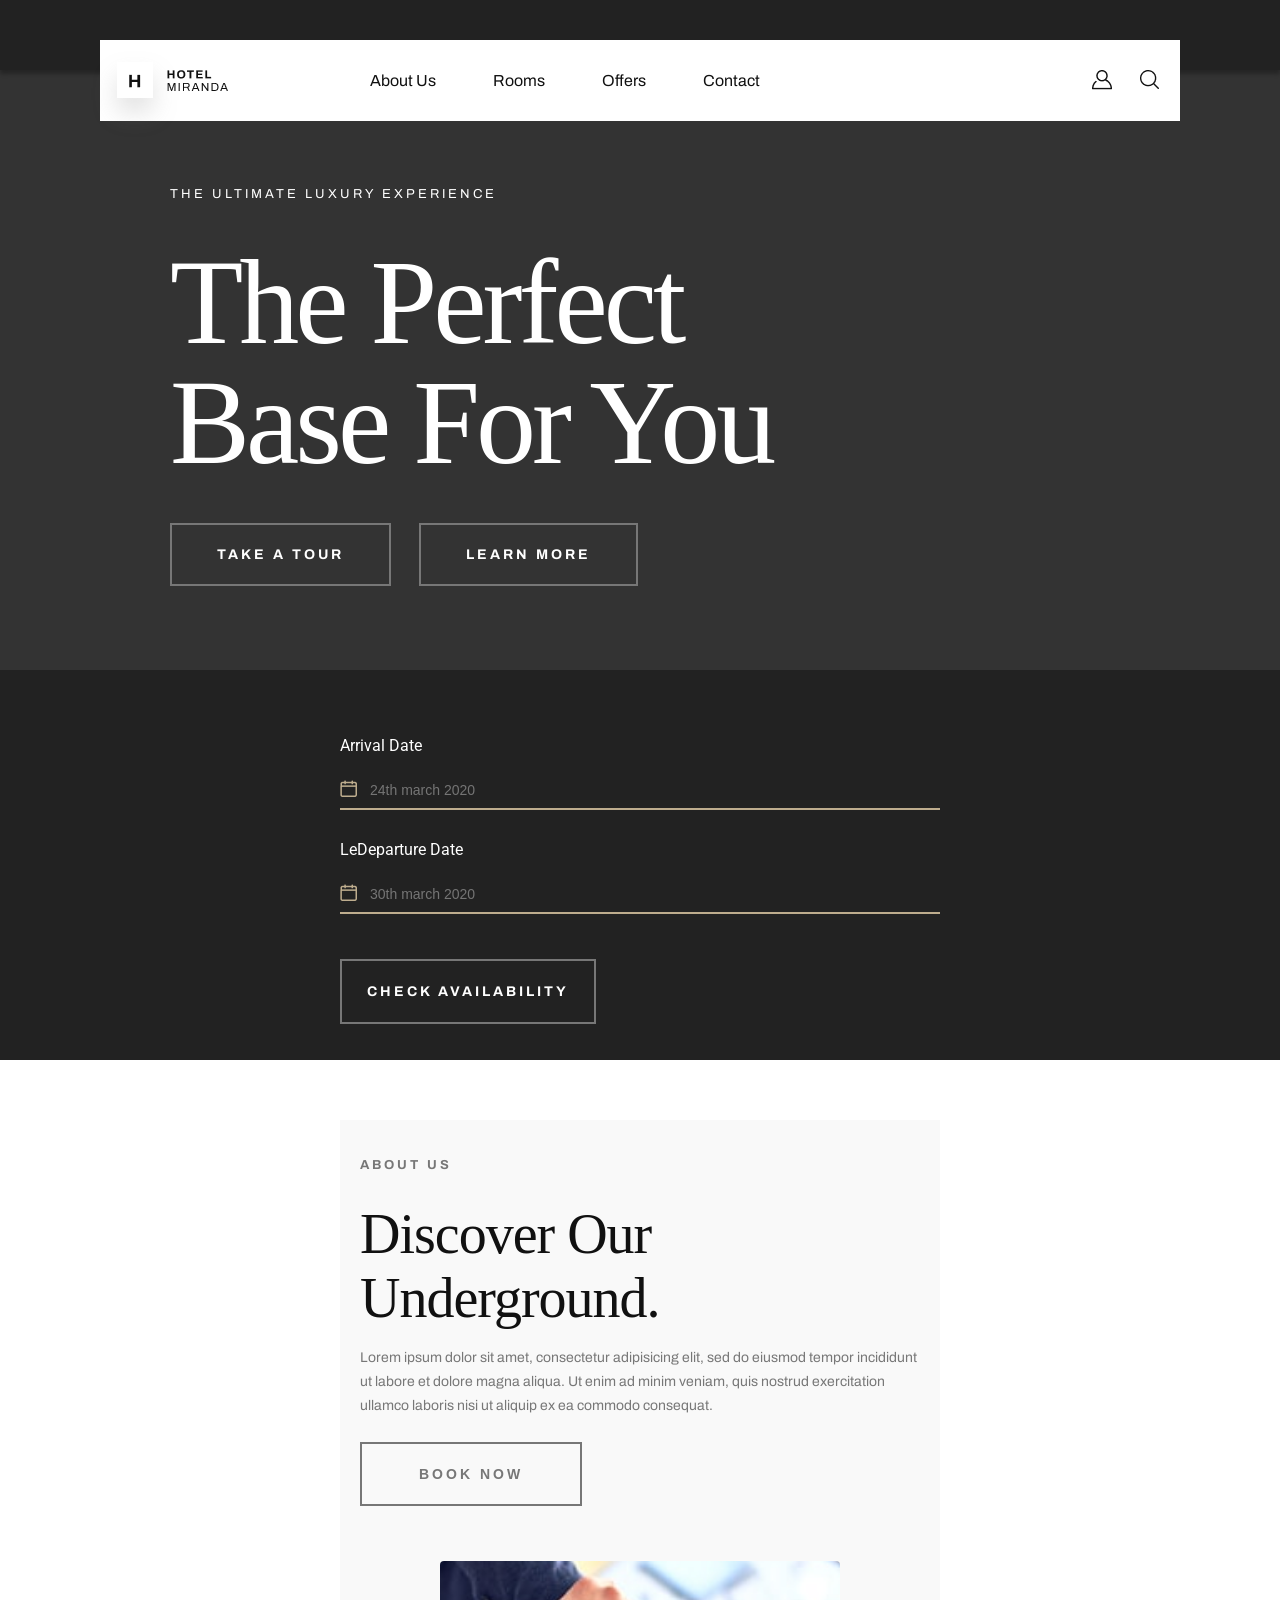
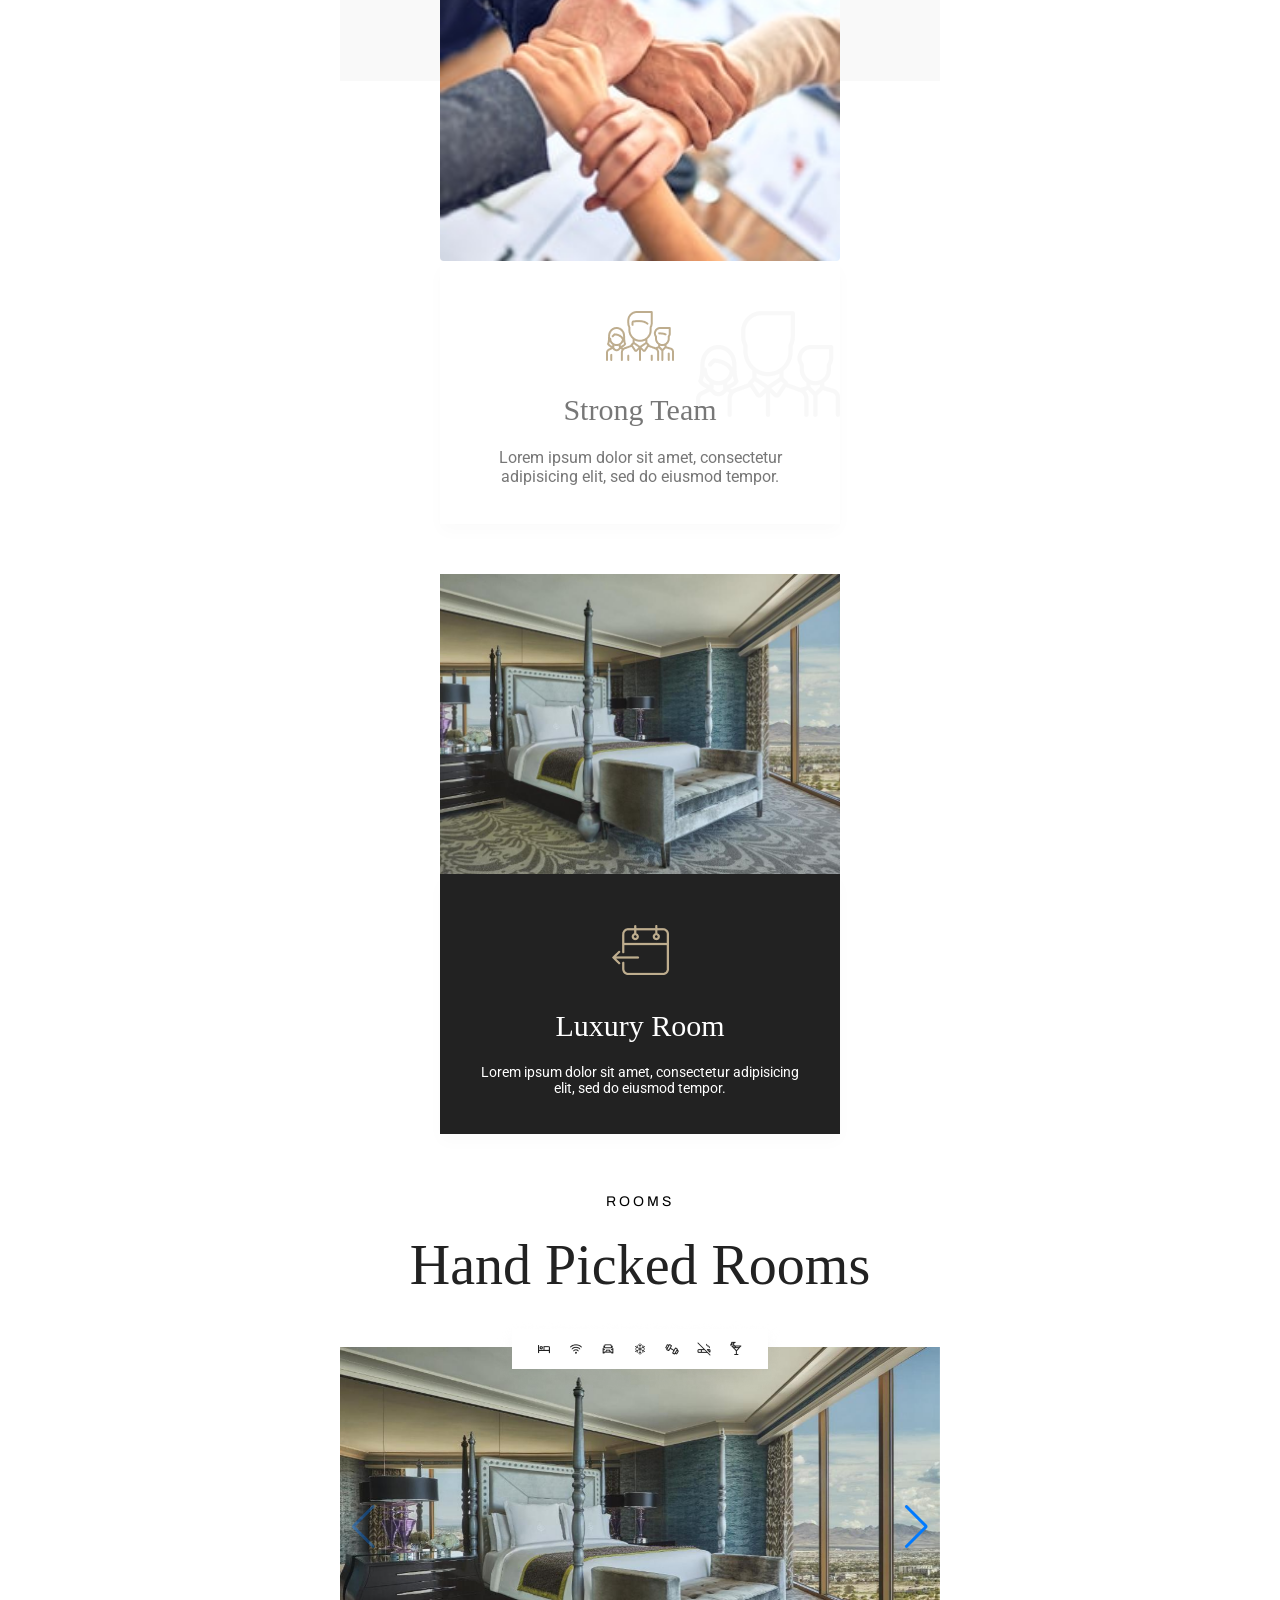
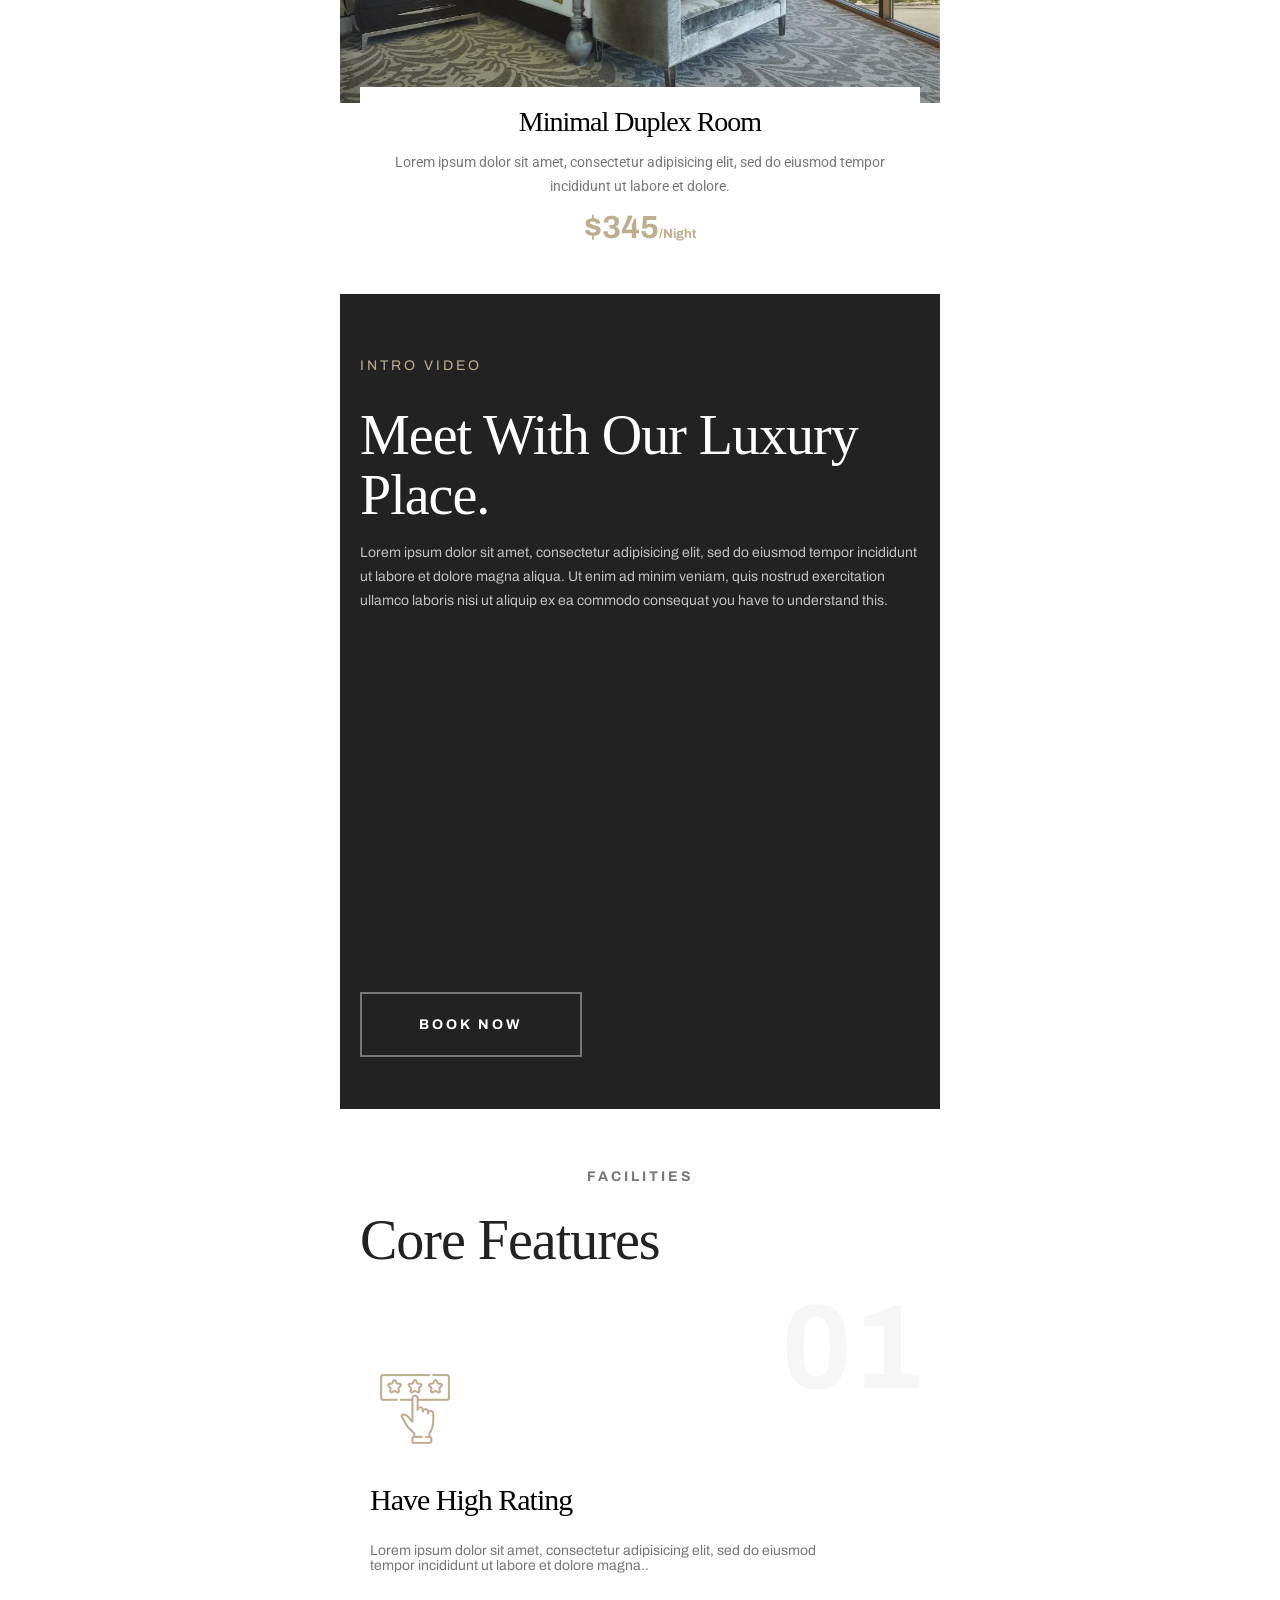
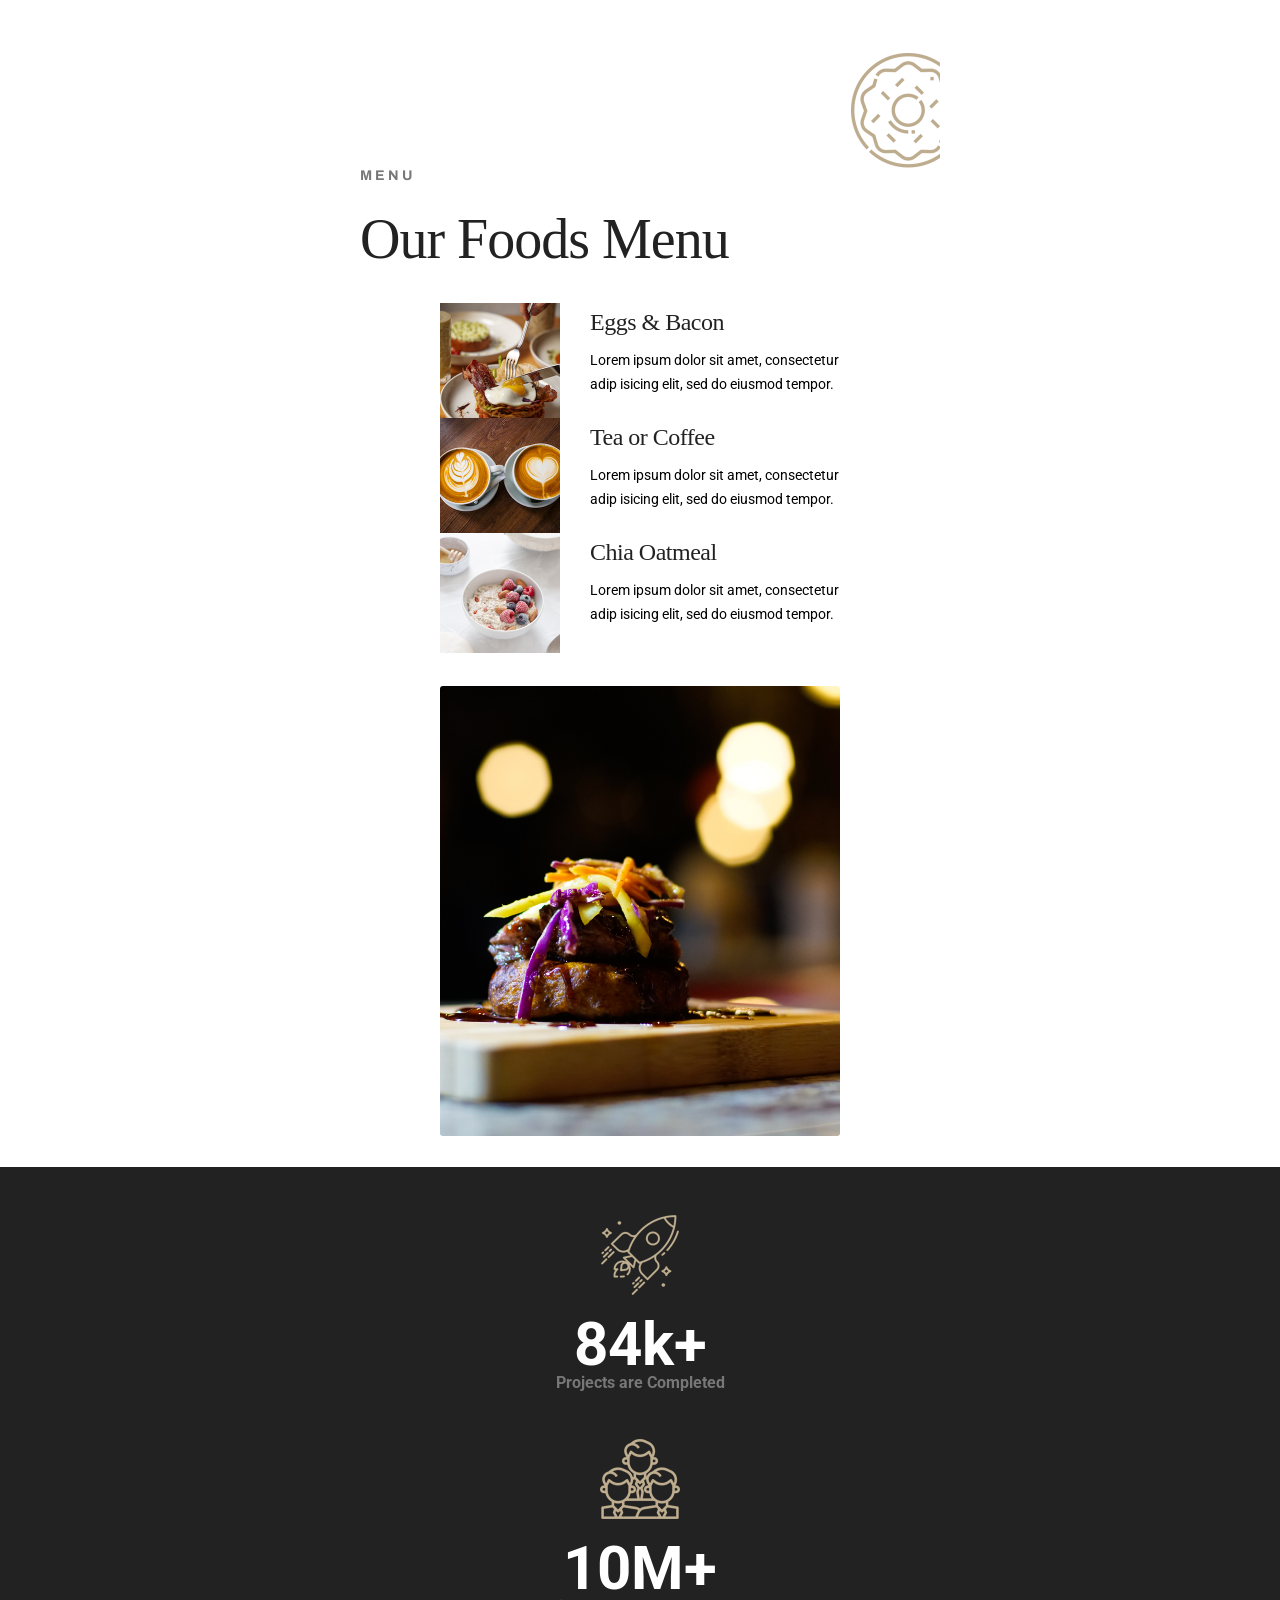
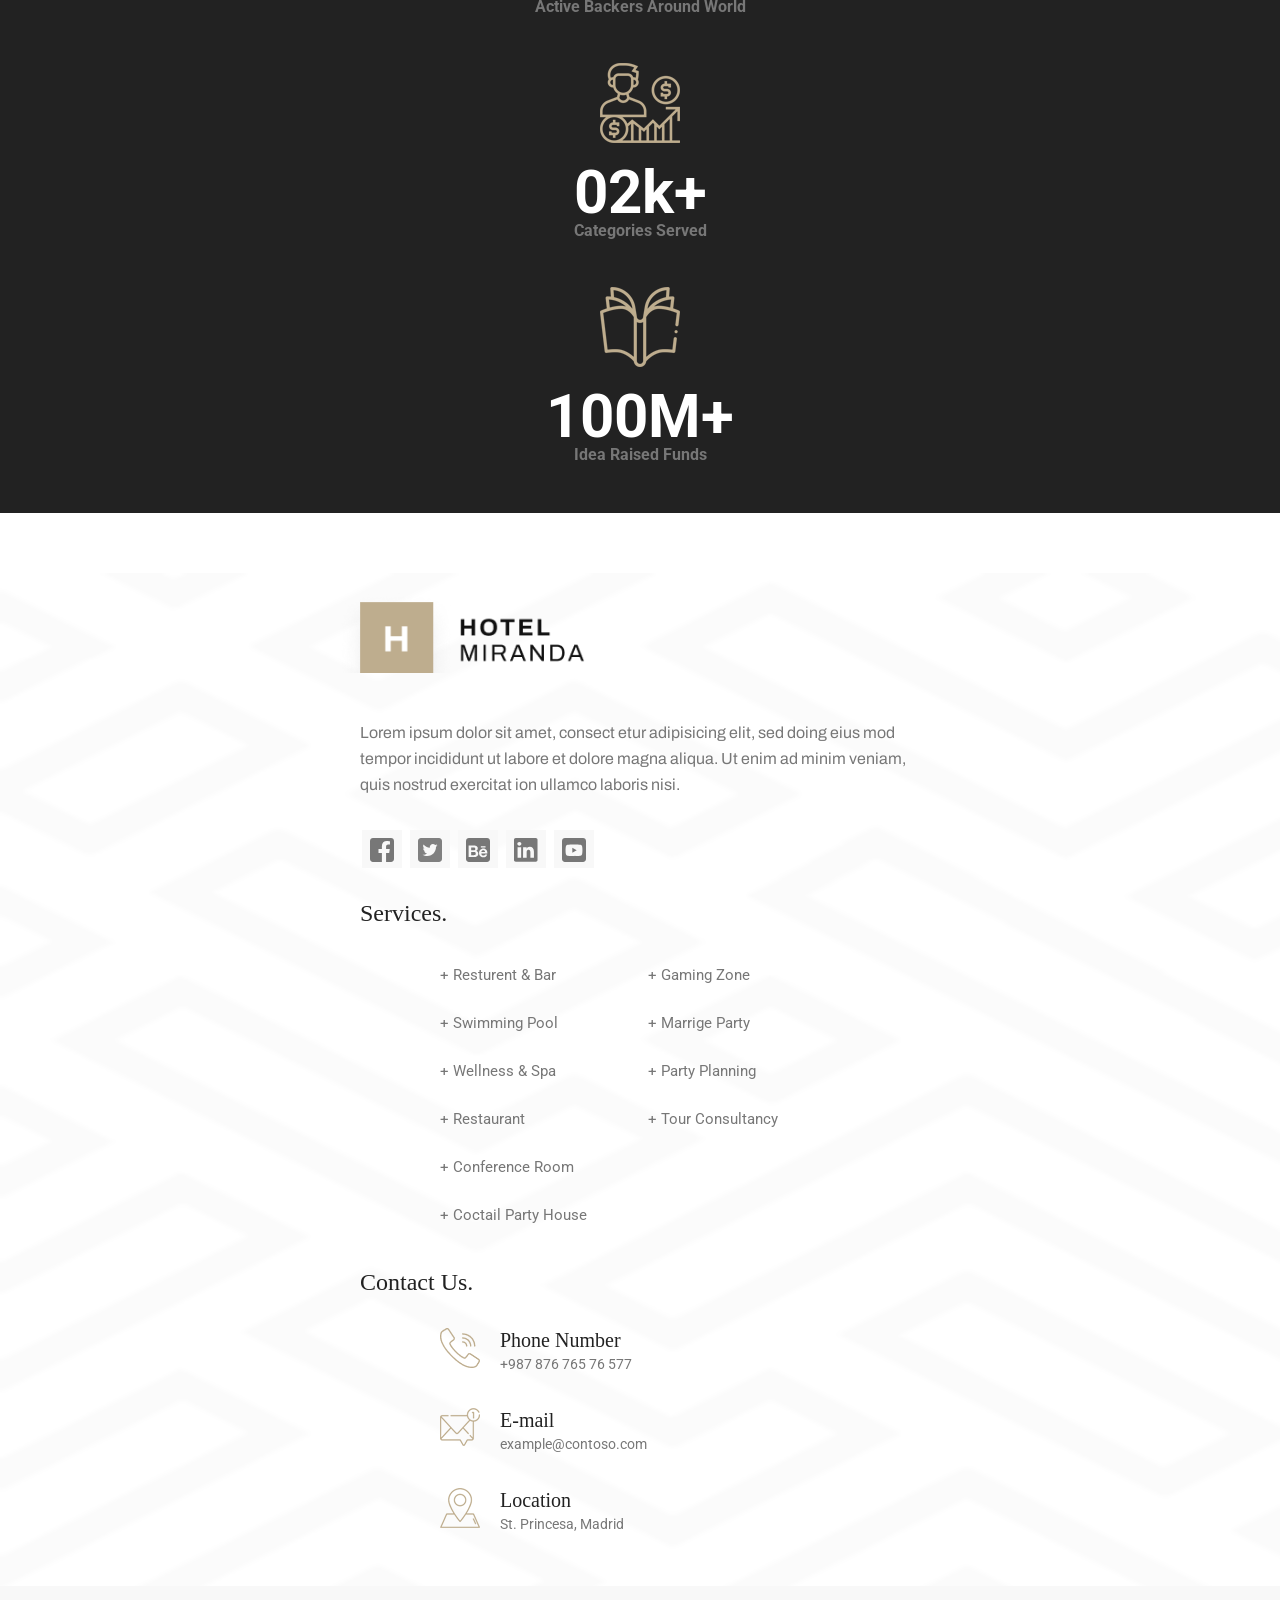
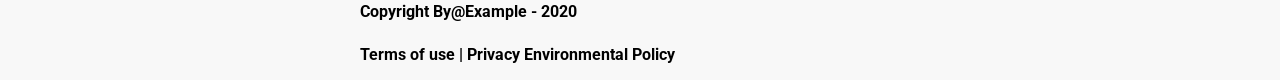
==== commit a65f39e2: "update" ====
--- a/public/index.html
+++ b/public/index.html
@@ -5,34 +5,39 @@
     <meta http-equiv="X-UA-Compatible" content="IE=edge" />
     <meta name="viewport" content="width=device-width, initial-scale=1.0" />
     <link rel="stylesheet" href="../src/styles/css/style.css" />
+    <link rel="stylesheet" href="https://cdn.jsdelivr.net/npm/swiper@8/swiper-bundle.min.css" />
     <title>Hotel Miranda</title>
   </head>
   <body>
     <div class="navbar">
-      <div class="navbar__burger">
-        <img class="navbar__burger__open" src="../src/assets/icons/menu-burger.png" />
-        <img class="navbar__burger__close hidden" src="../src/assets/icons/menu-close.png" />
-      </div>
-      <div class="navbar__logo__bg">
-        <img class="navbar__logo__bg__h" src="../src/assets/icons/h.png" alt="logo" />
-      </div>
-      <img class="navbar__logo__title" src="../src/assets/icons/navbar-miranda.png" alt="Hotel Miranda" />
-      <img class="navbar__user" src="../src/assets/icons/user.png" alt="user logo" />
-      <img class="navbar__search" src="../src/assets/icons/search.png" alt="search" />
-      <ul class="navbar__menu hidden">
-        <a class="navbar__menu__a" href="./02-about.html">
-          <li class="navbar__menu__li">About Us</li>
-        </a>
-        <a class="navbar__menu__a" href="#rooms">
-          <li class="navbar__menu__li">Rooms</li>
-        </a>
-        <a class="navbar__menu__a" href="">
-          <li class="navbar__menu__li">Offers</li>
-        </a>
-        <a class="navbar__menu__a" href="">
-          <li class="navbar__menu__li">Contact</li>
-        </a>
-      </ul>
+      <div class="navbar__bg">
+        <div class="navbar__bar">
+          <div class="navbar__burger">
+            <img class="navbar__burger__open" src="../src/assets/icons/menu-burger.png" />
+            <img class="navbar__burger__close hidden" src="../src/assets/icons/menu-close.png" />
+          </div>
+          <div class="navbar__logo__bg">
+            <img class="navbar__logo__bg__h" src="../src/assets/icons/h.png" alt="logo" />
+          </div>
+          <img class="navbar__logo__title" src="../src/assets/icons/navbar-miranda.png" alt="Hotel Miranda" />
+          <img class="navbar__user" src="../src/assets/icons/user.png" alt="user logo" />
+          <img class="navbar__search" src="../src/assets/icons/search.png" alt="search" />
+          <ul class="navbar__menu hidden">
+            <a class="navbar__menu__a" href="./02-about.html">
+              <li class="navbar__menu__li navbar__menu__li--1">About Us</li>
+            </a>
+            <a class="navbar__menu__a" href="#rooms">
+              <li class="navbar__menu__li">Rooms</li>
+            </a>
+            <a class="navbar__menu__a" href="">
+              <li class="navbar__menu__li">Offers</li>
+            </a>
+            <a class="navbar__menu__a" href="">
+              <li class="navbar__menu__li">Contact</li>
+            </a>
+          </ul>
+        </div>
+      </div>
     </div>
     <div class="welcome">
       <div class="welcome__container">
@@ -100,8 +105,25 @@
       <div class="rooms__container2">
         <p class="rooms__container2__p1">ROOMS</p>
         <p class="rooms__container2__p2">Hand Picked Rooms</p>
-        <img class="rooms__container2__img" src="../src/assets/icons/room-services.png" alt="" />
-        <div class="rooms__container2__slider"></div>
+        <img class="rooms__container2__img" src="../src/assets/icons/room-services.png" alt="room services icons" />
+        <!--<div class="rooms__container2__slider"></div>-->
+        <!--------------- Slider main container ----------->
+        <div class="swiper mySwiper rooms__container2__slider">
+          <div class="swiper-wrapper">
+            <div class="swiper-slide">
+              <img class="rooms__container2__slider__img" src="../src/assets/img/rooms/room-luxury.jpg" alt="" />
+            </div>
+            <div class="swiper-slide">
+              <img class="rooms__container2__slider__img" src="../src/assets/img/rooms/room-luxury2.jpg" alt="" />
+            </div>
+            <div class="swiper-slide">
+              <img class="rooms__container2__slider__img" src="../src/assets/img/rooms/room-luxury3.jpg" alt="" />
+            </div>
+          </div>
+          <div class="swiper-button-next"></div>
+          <div class="swiper-button-prev"></div>
+        </div>
+        <!----------------------- END ---------------------->
         <div class="rooms__container2__description">
           <p class="rooms__container2__description__p1">Minimal Duplex Room</p>
           <p class="rooms__container2__description__p2">Lorem ipsum dolor sit amet, consectetur adipisicing elit, sed do eiusmod tempor incididunt ut labore et dolore.</p>
@@ -116,7 +138,18 @@
         Lorem ipsum dolor sit amet, consectetur adipisicing elit, sed do eiusmod tempor incididunt ut labore et dolore magna aliqua. Ut enim ad minim veniam, quis nostrud
         exercitation ullamco laboris nisi ut aliquip ex ea commodo consequat you have to understand this.
       </p>
-      <video class="video__intro" src="../src/assets/video/intro.mp4" muted controls width="320"></video>
+      <div class="video__container">
+        <iframe
+          class="video__container__iframe"
+          width="560"
+          height="315"
+          src="https://www.youtube.com/embed/Bu3Doe45lcU?controls=0&amp;start=25&end=75&rel=0&showinfo=0"
+          title="YouTube video player"
+          frameborder="0"
+          allow="accelerometer; autoplay; clipboard-write; encrypted-media; gyroscope; picture-in-picture"
+          allowfullscreen
+        ></iframe>
+      </div>
       <button class="video__btn">BOOK NOW</button>
     </div>
     <div class="facilities">
@@ -236,5 +269,17 @@
       </div>
     </div>
     <script src="../src/scripts/script.js"></script>
+    <script src="https://cdn.jsdelivr.net/npm/swiper/swiper-bundle.min.js"></script>
+    <script>
+      var swiper = new Swiper(".mySwiper", {
+        navigation: {
+          nextEl: ".swiper-button-next",
+          prevEl: ".swiper-button-prev",
+        },
+        pagination: {
+          el: ".swiper-pagination",
+        },
+      });
+    </script>
   </body>
 </html>
--- a/src/styles/css/style.css
+++ b/src/styles/css/style.css
@@ -87,6 +87,62 @@
   font-family: var(--archivo-font);
 }
 
+@media only screen and (min-width: 1000px) {
+  .navbar {
+    background-color: var(--222222-color);
+  }
+  .navbar__bg {
+    position: absolute;
+    width: 100%;
+  }
+  .navbar__bar {
+    position: relative;
+    background-color: var(--FFFFFF-color);
+    padding: 5px;
+    margin: 40px 100px;
+  }
+  .navbar__burger {
+    display: none;
+  }
+  .navbar__logo__bg {
+    position: absolute;
+    width: 36px;
+    height: 36px;
+    margin: 17px 12px;
+    background: var(--FFFFFF-color);
+    box-shadow: 0px 14px 24px rgba(139, 139, 139, 0.25);
+    z-index: 2;
+  }
+  .navbar__logo__bg__h {
+    padding: 11.5px;
+  }
+  .navbar__logo__title {
+    position: absolute;
+    top: 5px;
+    left: 5px;
+    margin: 25px 62px;
+  }
+  .navbar__user {
+    top: 30px;
+  }
+  .navbar__search {
+    top: 30px;
+  }
+  .navbar__menu {
+    display: contents;
+  }
+  .navbar__menu__ul {
+    width: 100%;
+    margin-left: 160px;
+  }
+  .navbar__menu__li {
+    display: inline-block;
+    padding: 5px;
+  }
+  .navbar__menu__li--1 {
+    margin-left: 260px;
+  }
+}
 .welcome {
   background-color: var(--333333-color);
 }
@@ -126,6 +182,18 @@
   border: 2px solid var(--BEAD8E-color);
 }
 
+@media only screen and (min-width: 1000px) {
+  .welcome__container {
+    max-width: 100%;
+    padding: 60px 170px;
+  }
+  .welcome__container__p2 {
+    max-width: 700px;
+    font-size: 120px;
+    line-height: 120px;
+    letter-spacing: -4px;
+  }
+}
 .availability {
   background-color: var(--222222-color);
   color: var(--FFFFFF-color);
@@ -192,6 +260,7 @@
   font-size: 56px;
   margin-top: 30px;
   letter-spacing: -1px;
+  word-wrap: break-word;
 }
 .about__us__container1__p3 {
   font-size: 14px;
@@ -471,16 +540,20 @@
   font-size: 56px;
   margin-bottom: 24px;
 }
+.rooms__container2__img {
+  position: relative;
+  z-index: 2;
+}
 .rooms__container2__slider {
-  background-image: url(../../../src/assets/img/room-minimal.jpeg);
-  background-repeat: no-repeat;
-  background-size: cover;
-  background-position: center;
-  background-color: var(--777777-color);
-  height: 240px;
   margin-top: -50px;
 }
+.rooms__container2__slider__img {
+  width: 100%;
+  height: 100%;
+}
 .rooms__container2__description {
+  position: relative;
+  z-index: 2;
   background-color: var(--FFFFFF-color);
   padding: 19px 24px;
   margin: -20px 20px 30px 20px;
@@ -807,11 +880,16 @@
   line-height: 24px;
   padding-bottom: 32px;
 }
-.video__intro {
-  display: block;
-  min-width: 100%;
-  background-color: var(--C2C2C2-color);
-  margin: 0 auto;
+.video__container {
+  position: relative;
+  padding-top: 56.25%;
+}
+.video__container__iframe {
+  position: absolute;
+  left: 0;
+  bottom: 0;
+  width: 100%;
+  height: 100%;
 }
 .video__btn {
   background-color: var(--222222-color);
@@ -1003,21 +1081,20 @@
   color: var(--222222-color);
 }
 .footer__container ul {
-  min-width: 330px;
   max-width: 400px;
   -moz-columns: 2;
        columns: 2;
   font-family: var(--roboto-font);
   list-style: none;
   color: var(--777777-color);
-  font-size: 16px;
+  font-size: 15px;
   line-height: 48px;
   margin: 0 auto;
   margin-top: 24px;
 }
 .footer__container__contact {
   position: relative;
-  max-width: 300px;
+  max-width: 400px;
   margin: 32px auto 30px;
 }
 .footer__container__contact img {
